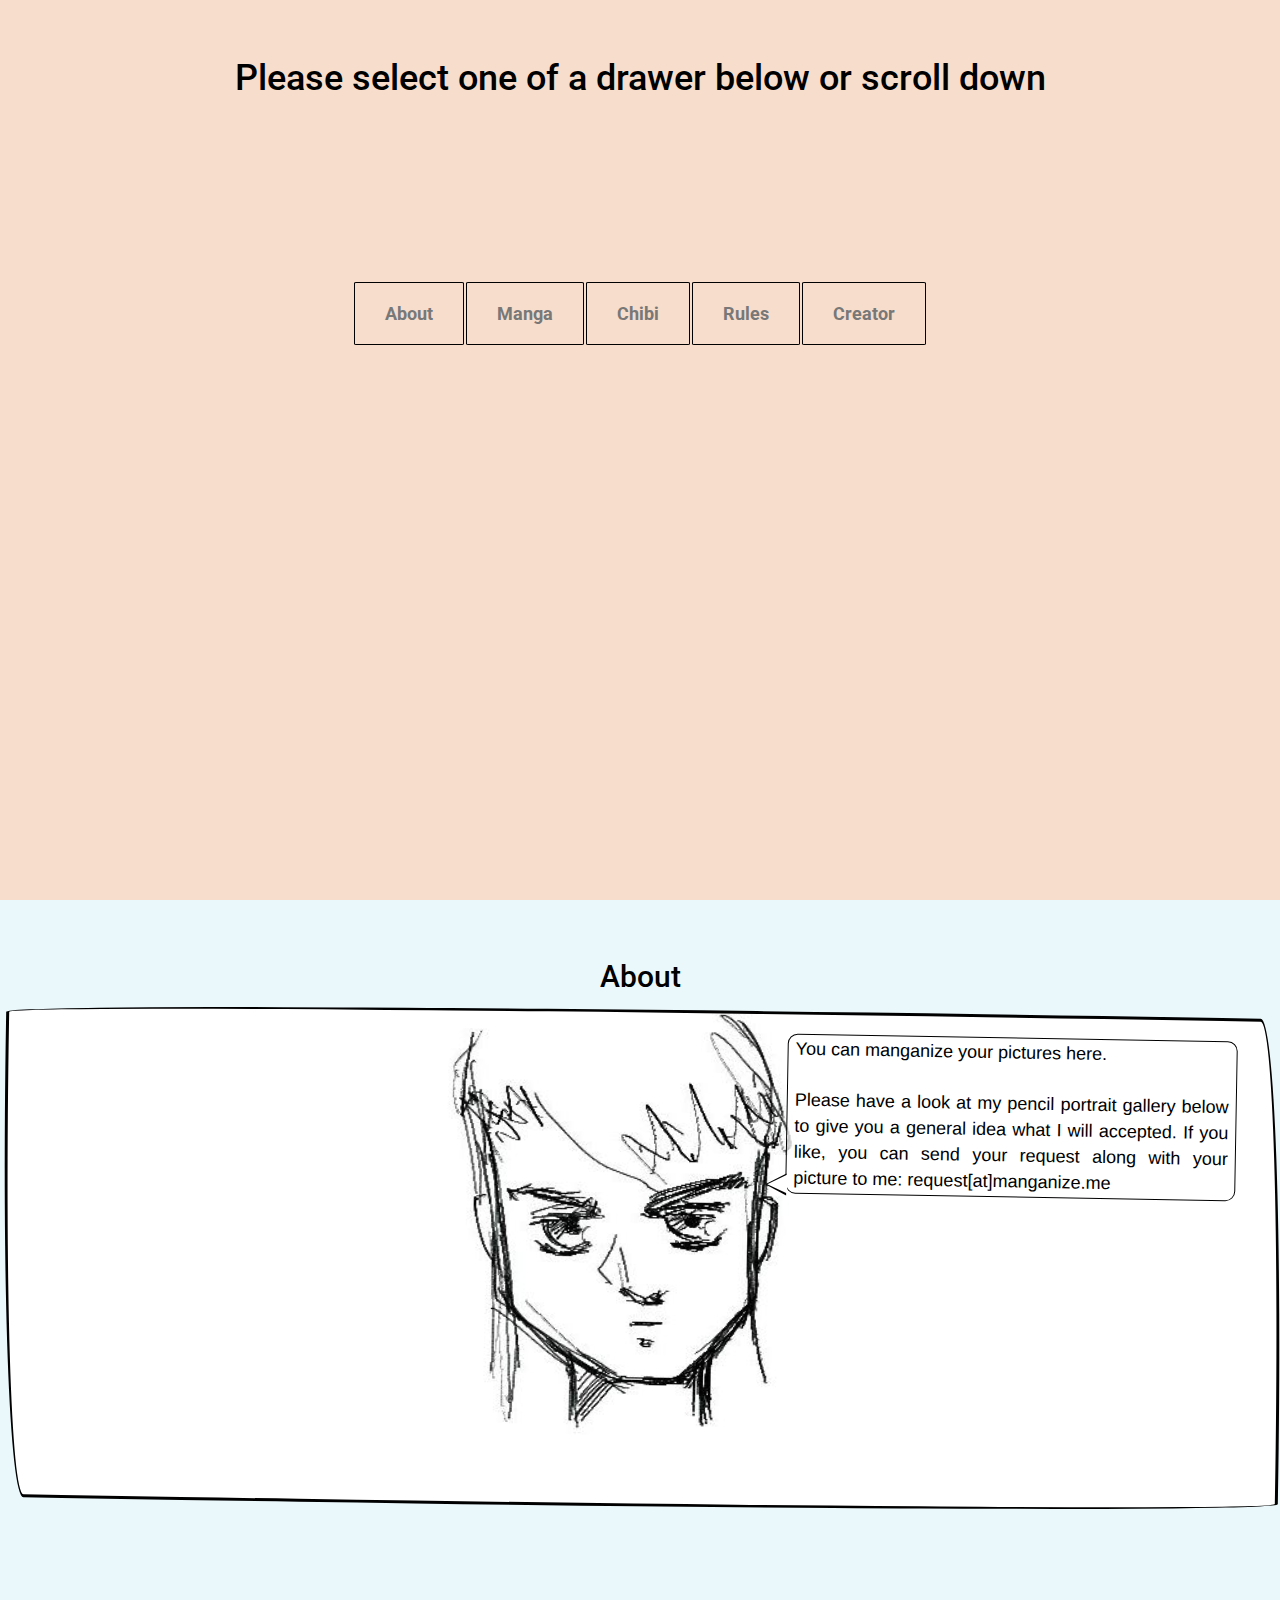
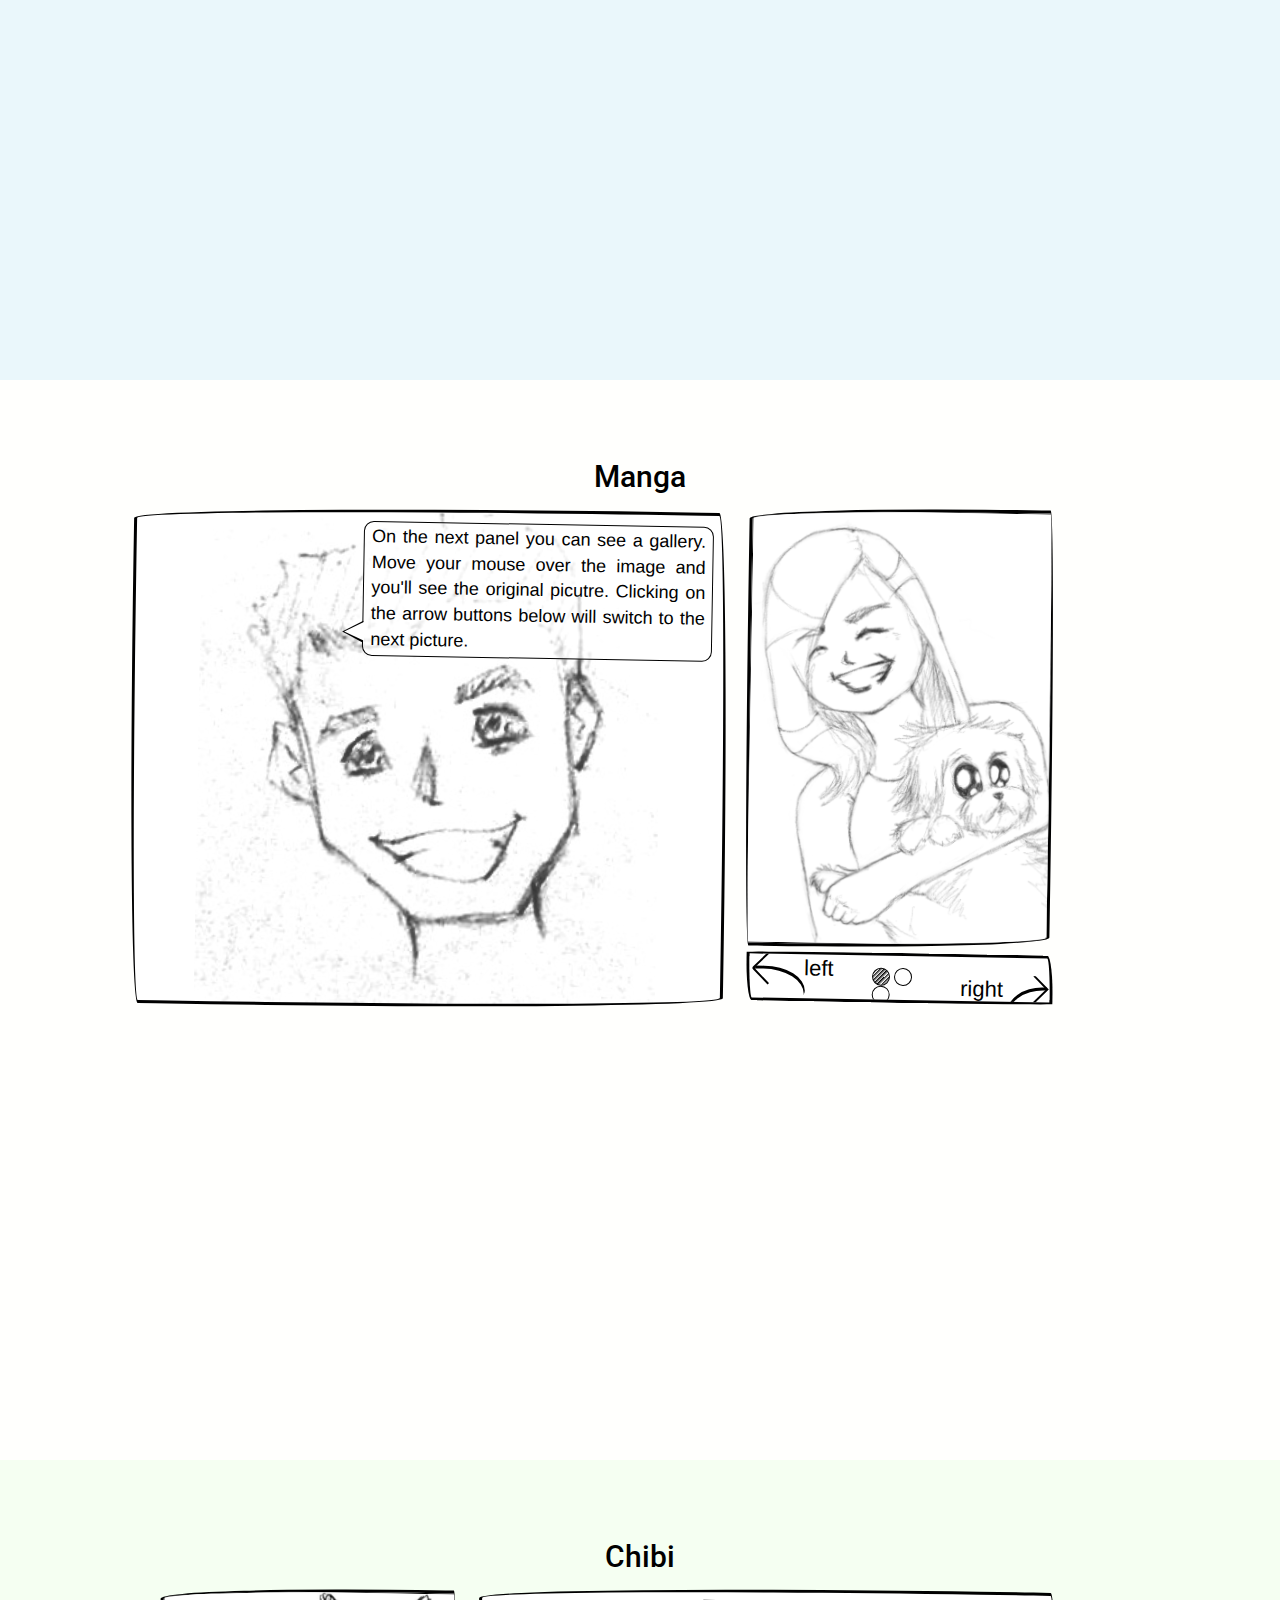
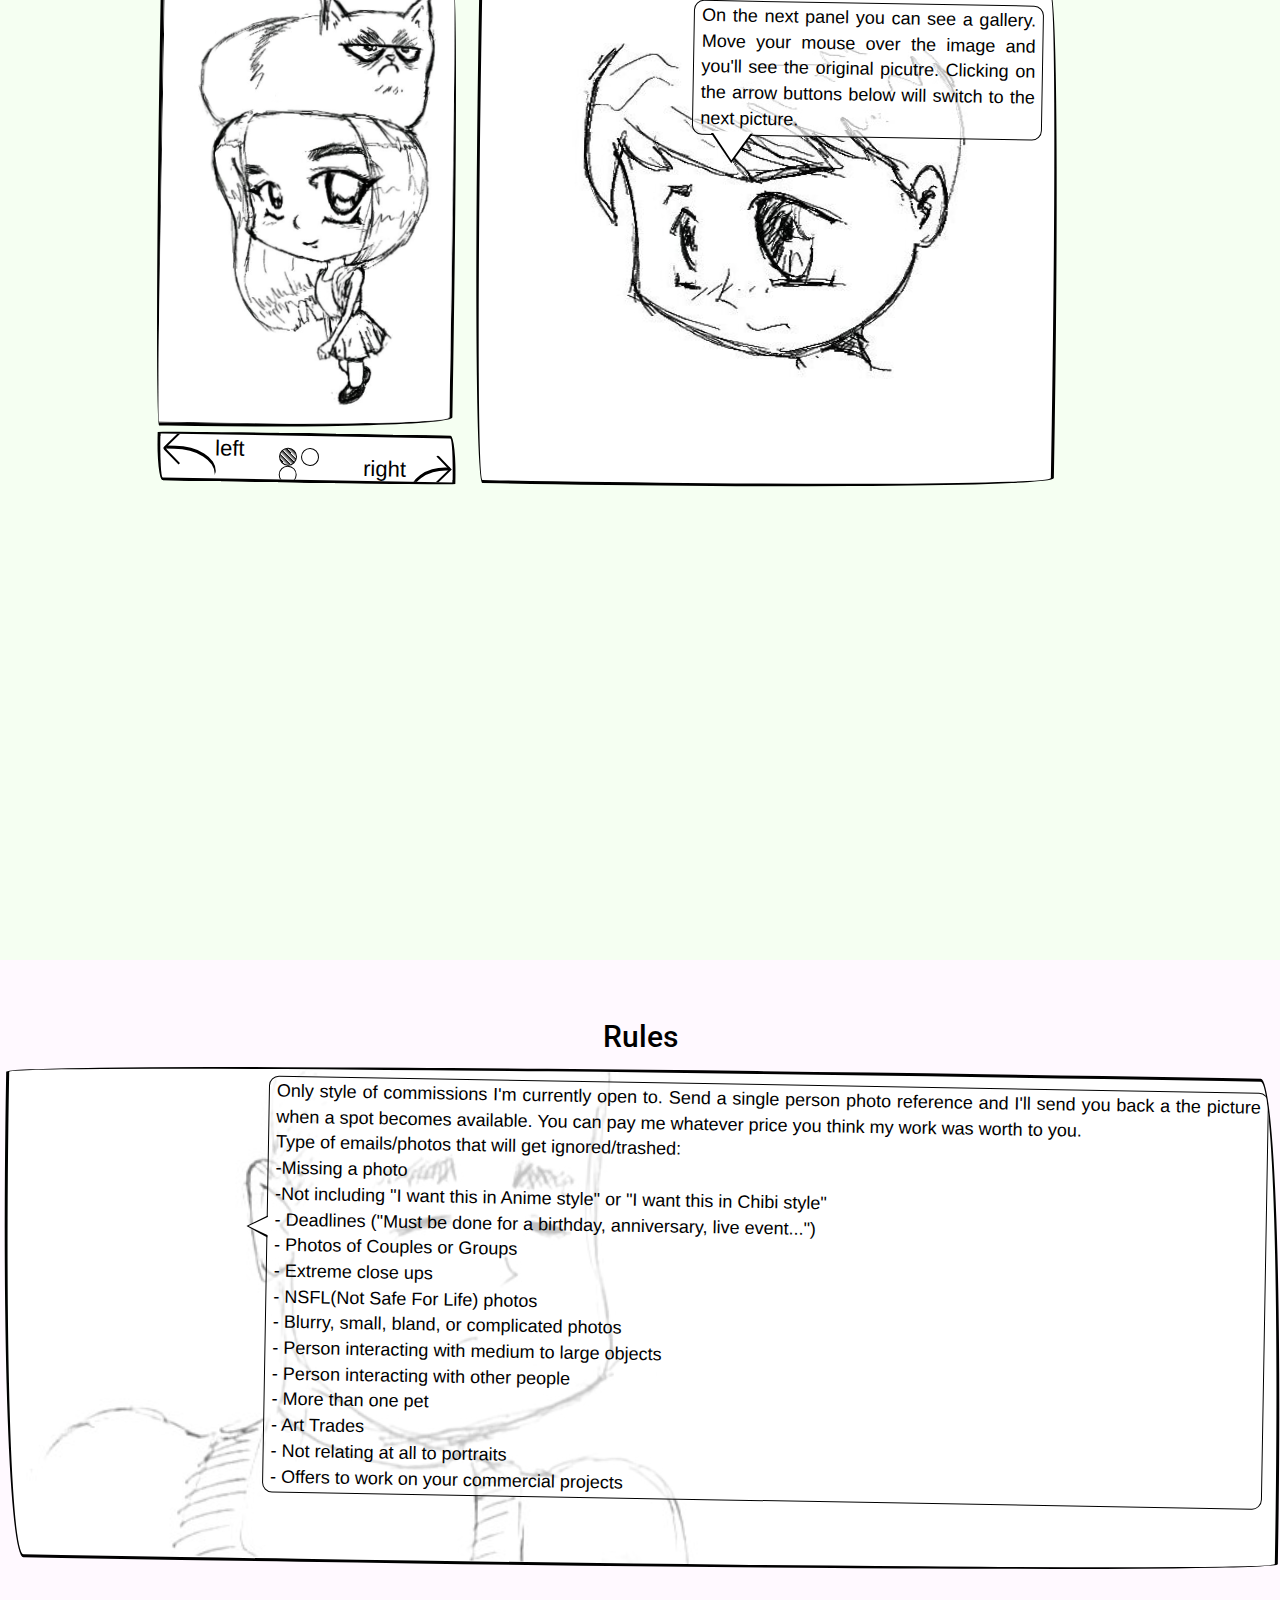
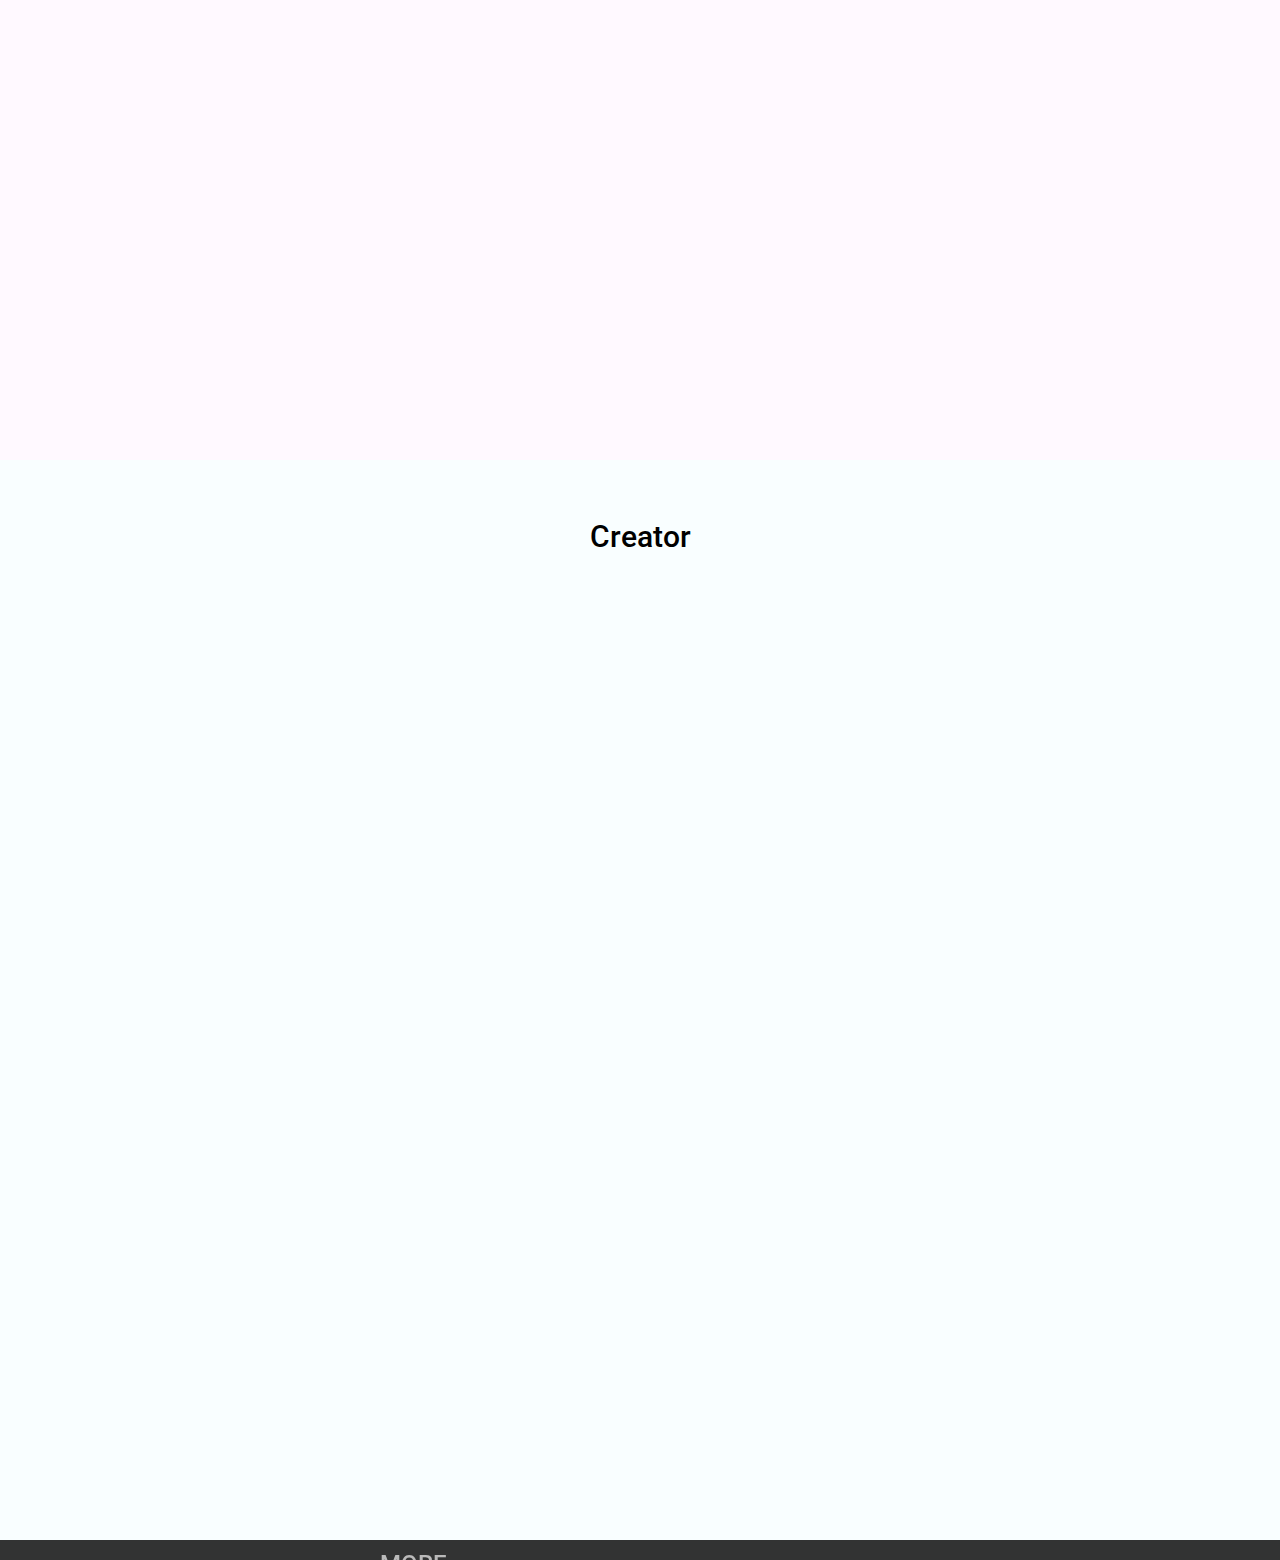
==== index.html @ 8564594d "background image for all panels; speech bubble for rules" ====
<!DOCTYPE html>
<html>
<head>
<title>Manganize Me</title>
	<link rel="stylesheet" href="bootstrap-3.3.2-dist/css/bootstrap.min.css"/>
	<link rel="stylesheet" href="bootstrap-3.3.2-dist/css/bootstrap-theme.min.css"/>
	<link rel="stylesheet" type="text/css" href="CSS/scrolling.css"/>
	<link rel="stylesheet" type="text/css" href="CSS/flipGallery.css"/>
	<link rel="stylesheet" type="text/css" href="CSS/comicPanel.css"/>
	<link rel="stylesheet" href="CSS/pesticide.css">
<!--	<link rel="stylesheet" type="text/css" href="CSS/comicPanelRules.css"/>-->
</head>
<body>

<a name="lvl"><div id="top" class="level">
  <br><br><br>
  <h1>Please select one of a drawer below or scroll down</h1>
  <br><br><br><br><br><br><br><br><br><br><br><br><br><br><br>
  <div id="icons">
  	<a href="#lvl1" class="icon" id="icon1">About</a>
   <a href="#lvl2" class="icon" id="icon2">Manga</a>
   <a href="#lvl3" class="icon" id="icon3">Chibi</a>
   <a href="#lvl4" class="icon" id="icon4">Rules</a>
   <a href="#lvl5" class="icon" id="icon5">Creator</a>
  </div>
</div>
</a>

<div id="panels">
	<a name="lvl1">
		<div class="level one">
   		<h2>About</h2>
   		<div id="panel-lvl1" style="margin: 0 auto;">
   			<div id="description-lvl1" class="comicPanel col-md-12">
					<p id="bubbleLvl1">You can manganize your pictures here.<br/><br/>Please have a look at my pencil portrait gallery below to give you a general idea what I will accepted. If you like, you can send your request along with your picture to me: request[at]manganize.me</p>
				</div>
			</div>
		</div>
	</a>

  	<a name="lvl2">
  		<div class="level two">
  			<div class="centerFrame">
  				<h2>Manga</h2> 
				<div id="description-lvl2" class="comicPanel col-md-7">
					<p id="bubbleLvl2">On the next panel you can see a gallery. Move your mouse over the image and you'll see the original picutre. Clicking on the arrow buttons below will switch to the next picture.</p>
				</div>
				<div class=" col-md-4">
					<div id="gallery" class="comicPanel picView">
					
						<div id="flipContainer" class="portrait-lvl2 current-pic-lvl2">
							<div id="flipCard" class="shadow">
  								<div class="front face">
    								<img src="pic/girl_dog.png" alt="front"/>
  								</div>
  								<div class="back face center">
									<img src="pic/girl_dog.jpg" alt="back"/>
  								</div>
							</div>
						</div>
						
						<div id="flipContainer" class="portrait-lvl2">
							<div id="flipCard" class="shadow">
  								<div class="front face">
    								<img src="pic/manganize.png" alt="front"/>
  								</div>
  								<div class="back face center">
									<img src="pic/manganize.jpg" alt="back"/>
  								</div>
							</div>
						</div>
							
						<div id="flipContainer" class="portrait-lvl2">
							<div id="flipCard" class="shadow">
  								<div class="front face">
    								<img src="pic/browneyes.png" alt="front"/>
  								</div>
  								<div class="back face center">
									<img src="pic/browneyes.jpg" alt="back"/>
  								</div>
							</div>
						</div>
						
					</div>
					<div id="galleryController" class="comicPanel">
						<div id="arrowLlvl2" class="arrowL" style="float: left;">left</div>
						<div style="margin-left: auto; margin-right: auto; width: 20%;">
							<div class="dot-lvl2 current-dot-lvl2"></div>																		
							<div class="dot-lvl2"></div>
							<div class="dot-lvl2"></div>						
						</div>					
						<div id="arrowRlvl2" class="arrowR" style="float: right;">right</div>				
					</div>
				</div>
  			</div>
  		</div>
  	</a>

  	<a name="lvl3">
  		<div class="level three container-fluid">
  			<h2>Chibi</h2>
   		<div class="centerFrame">
   			<div class=" col-md-4">
   			
					<div id="gallery" class="comicPanel picView">

						<div id="flipContainer" class="portrait-lvl3 current-pic-lvl3">
							<div id="flipCard" class="shadow">
  								<div class="front face">
    								<img src="pic/chibi_cat.png" alt="front"/>
  								</div>
  								<div class="back face center">
									<img src="pic/chibi_cat.jpg" alt="back"/>
  								</div>
							</div>
						</div>
							
						<div id="flipContainer" class="portrait-lvl3">
							<div id="flipCard" class="shadow">
  								<div class="front face">
    								<img src="pic/chibiMatrose.png" alt="front"/>
  								</div>
  								<div class="back face center">
									<img src="pic/chibiMatrose.jpg" alt="back"/>
  								</div>
							</div>
						</div>
											
						<div id="flipContainer" class="portrait-lvl3">
							<div id="flipCard" class="shadow">
  								<div class="front face">
    								<img src="pic/chibiKiss.png" alt="front"/>
  								</div>
  								<div class="back face center">
									<img src="pic/chibiKiss.jpg" alt="back"/>
  								</div>
							</div>
						</div>
						
					</div>
					
					<div id="galleryController" class="comicPanel">
						<div id="arrowLlvl3" class="arrowL" style="float: left;">left</div>
						<div style="margin-left: auto; margin-right: auto; width: 20%;">
							<div class="dot-lvl3 current-dot-lvl3"></div>																		
							<div class="dot-lvl3"></div>
							<div class="dot-lvl3"></div>						
						</div>					
						<div id="arrowRlvl3" class="arrowR" style="float: right;">right</div>				
					</div>
				</div>
   			<div id="description-lvl3" class="comicPanel col-md-7">
					<p id="bubbleLvl3">On the next panel you can see a gallery. Move your mouse over the image and you'll see the original picutre. Clicking on the arrow buttons below will switch to the next picture.</p>
				</div>
			</div> 
  		</div>
  	</a>
  	
  	<a name="lvl4">
  		<div class="level four">
   		<h2>Rules</h2> 
   		<div>
  				<div class="text">
  					<div class="passage">
		   			<div id="description-lvl4" class="comicPanel col-md-12">
							<p id="bubbleLvl4">Only style of commissions I'm currently open to. Send a single person photo reference and I'll send you back a the picture when a spot becomes available. You can pay me whatever price you think my work was worth to you.
							<br />
						Type of emails/photos that will get ignored/trashed:
							<br />
    							-Missing a photo<br />
    							-Not including "I want this in Anime style" or "I want this in Chibi style"<br />
    							- Deadlines ("Must be done for a birthday, anniversary, live event...")<br />
    							- Photos of Couples or Groups<br />
    							- Extreme close ups<br />
    							- NSFL(Not Safe For Life) photos<br />
    							- Blurry, small, bland, or complicated photos<br />
    							- Person interacting with medium to large objects<br />
    							- Person interacting with other people<br />
    							- More than one pet<br />
    							- Art Trades<br />
    							- Not relating at all to portraits<br />
    							- Offers to work on your commercial projects<br />
							</p>
						</div>
  					</div>
  				</div>  		
			</div>
  		</div>
  	</a>
  	
  	<a name="lvl5">
  		<div class="level five">
   		<h2>Creator</h2>
  		</div>
  	</a>

</div>

<div id="menu">
	<div class="container">
  		<ul>
    		<li><a href="#lvl">&#9650;</a></li>
    		<li><a href="#lvl1">About</a></li>
    		<li><a href="#lvl2">Manga</a></li>
    		<li><a href="#lvl3">Chibi</a></li>
    		<li><a href="#lvl4">Rules</a></li>
    		<li><a href="#lvl5">Creator</a></li>
  		</ul>
  	</div>
</div>

<div id="footer">
	<div class="container">
  		<h3>MORE</h3>
  		<ul id="social">
  			<!--git hub-->
    		<li>
    			<svg width="4" height="8">
  					<rect x="5" y="2" rx="2" ry="2" width="25" height="25" style="fill:red;stroke:black;stroke-width:5;opacity:0.5" />
				</svg>
			</li>
			<!--youtube-->
    		<li>
    			<svg overflow="visible">
      			<circle cx="25" cy="25" r="25" fill="#2d2d2d" />
      		</svg>
      	</li>
			<!--twitter-->    
    		<li>
    			<svg overflow="visible">
      			<circle cx="25" cy="25" r="25" fill="#2d2d2d" />
      		</svg>
      	</li>
			<!--blog spot-->    
    		<li>
    			<svg overflow="visible">
	      		<circle cx="25" cy="25" r="25" fill="#2d2d2d" />
      		</svg>
      	</li>
			<!--projects--> 
    		<li>
    			<svg overflow="visible">
      			<circle cx="25" cy="25" r="25" fill="#2d2d2d" />
      		</svg>
      	</li>
  		</ul>
  </div>
</div>

<script src="bootstrap-3.3.2-dist/js/bootstrap.min.js"></script>
<script src="JS/jQuery.js"></script>
<script src="JS/scrolling.js"></script>
<script src="JS/action.js"></script>
<script src="JS/gallery.js"></script>

</body>
</html>
---- CSS/scrolling.css ----
@import url(http://fonts.googleapis.com/css?family=Roboto:400,700,300);
body {
  font-family:Roboto;
  text-rendering: optimizeLegibility!important;
  font-size:.9em;
  font-weight: 300;
  margin:0;
}
* {
  margin:0;
  padding:0;
  transition: all 1s cubic-bezier(0.165, 0.840, 0.440, 1.000);
}
#icons > a { 
	margin:0 auto;
	color:rgba(120,120,120,1);
}
a, a:visited {
  color:rgba(220,220,220,.8);
  text-decoration:none;
}
#icons > a:nth-child(2):hover { color:#44B4D5; }
#icons > a:nth-child(3):hover { color:#9D9D00; }
#icons > a:nth-child(4):hover { color:#6FFF44; }
#icons > a:nth-child(5):hover { color:#F900F9; }
#icons > a:nth-child(6):hover { color:#06DCFB; }

h1, h2, p { color:#000; }
h2 { padding-top:60px; }

ul { list-style: none; }
.container {
	width:550px; 
	margin:0 auto;
}
.icon {
	text-decoration:none;
  	font-size:2em;
  	padding:20px 30px;
  	font-weight: bold;
  	border-radius: 2%;
  	background-color: #F7DDCC;
  	border: .5px solid black;
	
}
.icon:hover {
  	box-shadow: 
  		0 10px 20px 0 rgba(0, 0, 0, 0.19),
   	0 12px 17px 0 rgba(0, 0, 0, 0.2);
  	text-decoration: none;
	transform : scale(1.05);
	-moz-transform : scale(1.05);
	-webkit-transform : scale(1.05);
}
#icons {
	color: rgba(120, 120, 120, 1);
}
.level { text-align: center; }
#menu {
  background: rgba(0,0,0,.5)!important;
  position:fixed;
  height:50px;
  width:100%;
  top:-55px;
  left:0;
  color:#ccc;
  font-size: 1.7em;
  transition: all 0.5s ease;
}
#top {
  height:100vh;
  background:#F7DDCC;
}
.one, .two, .three, .four, .five {
  min-height:calc(100vh + 200px);
  max-height:1000px;
  margin: -20px 0px;
}

.one, .sel:nth-child(2) { background:#EAF7FB; }
.two, .sel:nth-child(3) { background:#FFFFFD; }
.three, .sel:nth-child(4) { background:#F5FFF2; }
.four, .sel:nth-child(5) { background:#FFF9FF; }
.five, .sel:nth-child(6) { background:#F9FEFF; }

#menu li.sel a{
	font-style: strong!important;
	color: black;
}
#footer {
  position:fixed;
  height:250px;
  width:100%;
  left:0;
  
  background: rgba(0,0,0,.8)!important;
  padding:1rem 0;
  color: rgba(220,220,220,.8);
}
#menu, #footer { background: #000 }
.up {
  top:calc(100vh - 150px);
}
.middle { top:calc(100vh - 50px) }
.down { top:calc(100vh) }
#social {
  display:block;
}
svg {
  width:50px;
  height:50px;
}
li{
	display: inline;
	margin: 0 10px;
}
img#about{
	position: relative;
	top: 40px;
	left: 250px;
	transition: all 1.5s ease;
	z-index:0;
}
div#top{
	z-index:1;
}
@keyframes movingUp{
	to{
		top: 0px;
	}
}

.moveUp{
	animation: movingUp;
}
@media (max-width:670px){
	.icon {
  background-color: blue;
  font-size:1.5em;
  }
}

@media (max-width:600px){
	.icon {
  text-decoration:none;
  font-size:1em;
  padding:22px 3px;
  font-weight: normal;
  border-radius: 2%;
  background-color: red;
  border: 2px solid white;
	margin: 0 10px;
	text-decoration: none;
	width: 20px;
	height: 220px;
	top: -11px;
	margin: 0 auto;
	}
}
#footer > .container > h3{
	margin-top: 1px;
}
#footer > .container > h3:hover {
	cursor:pointer;
   color: white;
}
---- CSS/flipGallery.css ----
#flipContainer{
  position: relative;
  margin: 0px;
  width: 400px;
  height: 100%;
  z-index: 1;
   margin-left: auto;
   margin-right: auto;
   width: 100%;
  border: 1px solid black;
  perspective: 1000;
}
#flipContainer img{
	height: 100%;
}
#flipCard {
  width: 100%;
  height: 100%;
  transform-style: preserve-3d;
  transition: all 1.0s linear;
}
#flipContainer:hover #flipCard {
  transform: rotateY(180deg);
}
.face {
  position: absolute;
  width: 100%;
  height: 100%;
  backface-visibility: hidden;
}
.face.back {
  display: block;
  transform: rotateY(180deg);
}
/*Gallery controller*/
#galleryController{
	height: 50px;
}
@media(max-width: 700px){
	.dot-lvl2, .dotLvl3{
	width: 15px; 
	height: 15px; 
	}	
}
.dot-lvl2, .dot-lvl3{
	width: 18px; 
	height: 18px; 
	border: 1px solid black; 
	border-radius: 50%; 
	margin: 0 2px; 
	float: left;
	position: relative;
	top: 12px;
}

.current-dot-lvl2{
	background: repeating-linear-gradient(
		-45deg, 
		#fff, 
		#000 3px, 
		#fff 3px);
}
.current-dot-lvl3{
	background: repeating-linear-gradient(
		45deg, 
		#fff, 
		#000 4px, 
		#fff 2px);

}
.arrowL {
	font-size: 22px;
	font-family:"Comic Sans MS", cursive, sans-serif;  	
  	position:relative;
  	top:-2px;
  	width:20px;
  	text-align:center;
  	left:55px;
  	color:black;
} 
.arrowL::before {
    content:'';
    position:absolute;
    width:23px;
    height:23px;
    top:5px;
    left:-45px;
    border-radius: 10% 0 0 0;
    box-shadow:-2px -2px #000;
    transform:rotate(-45deg);
}
.arrowL::after {
    content:'';
    position:absolute;
    width:50px;
    height:30px;
    top:17px;
    left:-50px;
    border-radius:0% 90% 10% 0%/10% 90% 20% 0%;
    box-shadow:1px -3px #000;
}
.arrowR{
	font-size: 22px;
	font-family:"Comic Sans MS", cursive, sans-serif;  position:relative;
	top:-2px;
  	width:20px;
  	text-align:center;
  	left:-70px;
  	color:black;
}
.arrowR::before {
    content:'';
    position:absolute;
    width:20px;
    height:20px;
    top:5px;
    left:62px;
    border-radius: 10% 0 0 0;
    box-shadow:2px -2px #000;
    transform:rotate(45deg);
}
.arrowR::after {
    content:'';
    position:absolute;
    width:40px;
    height:30px;
    top:16px;
    left:48px;
    border-radius:90% 0% 0% 90%/90% 0% 20% 0%;
    box-shadow:-1px -3px #000;
}
---- CSS/comicPanel.css ----
div.centerFrame{
   margin-left: auto;
   margin-right: auto;
   width: 80%;
   overflow: hidden;
	z-index: 999px;
}
div.comicPanel{
		height: 500px;
		border-top: 2px solid black;
		border-right: 4px solid black;
		border-bottom: 3px solid black;
		border-left: 2px solid black;
		border-width: 3px 3px 3px 3px;
		border-radius:95% 2% 95% 2%/3% 95% 3% 95%;
  		transform: rotate(1deg);
		overflow: hidden;
		margin: 5px 2px;
		background-color: rgba(255, 255, 255, 1);		
}
div.picView{
		height: 440px;
}
#description-lvl1{
	background: url("../pic/manga1.jpg");
	background-position:center;
	background-size: contain;
	background-repeat: no-repeat;
	background-color: white;
}
#description-lvl2{
	background: url("../pic/manga2.jpg");
	background-position:center;
	background-size: contain;
	background-repeat: no-repeat;
	background-color: white;
}
#description-lvl3{
	background: url("../pic/manga3.jpg");
	background-position:center;
	background-size: contain;
	background-repeat: no-repeat;
	background-color: white;
}
#description-lvl4{
	background: url("../pic/manga4.jpg");
	background-position:center left;
	background-size: contain;
	background-repeat: no-repeat;
	background-color: white;
}
#bubbleLvl1{
		max-height:300px;
		max-width: 450px;
		border: 1.3px solid black;
		border-radius: 10px;
		word-wrap: break-word;
		background-color: rgba(255,255,255,.7);
		position: relative;
		left: 10px;
		top: 10px;
		text-align: justify;
		float: right;
		padding: 2px 7px;
		margin: 10px 40px;
		font-size: 18px;
		font-family:"Comic Sans MS", cursive, sans-serif;  position:relative;
}
#bubbleLvl1::after{
		content: "";
		border-top: 10px solid transparent;
		border-right: 20px solid white;
		border-bottom: 9px solid transparent;	
		position: absolute;
		left: -19px;
		top: 140px;
}
#bubbleLvl1::before{
		content:"";
		border-top: 11px solid transparent;
		border-right: 21px solid black;
		border-bottom: 11px solid transparent;	
		position: absolute;
		left: -21px;
		top: 139px;			
}
#bubbleLvl2{
		max-height: 200px;
		max-width: 350px;
		border: 1.3px solid black;
		border-radius: 10px;
		word-wrap: break-word;
		background-color: rgba(255,255,255,.7);
		position: relative;
		left: 10px;
		top: 10px;
		text-align: justify;
		float: right;
		padding: 2px 7px;
		margin: 1px 9px;
		font-size: 18px;
		font-family:"Comic Sans MS", cursive, sans-serif;  position:relative;
}
#bubbleLvl2::after{
		content: "";
		border-top: 10px solid transparent;
		border-right: 20px solid white;
		border-bottom: 9px solid transparent;	
		position: absolute;
		left: -19px;
		top: 100px;
}
#bubbleLvl2::before{
		content:"";
		border-top: 11px solid transparent;
		border-right: 21px solid black;
		border-bottom: 11px solid transparent;	
		position: absolute;
		left: -21px;
		top: 99px;			
}
#bubbleLvl3{
		max-height: 200px;
		max-width: 350px;
		border: 1.3px solid black;
		border-radius: 10px;
		word-wrap: break-word;
		background-color: rgba(255,255,255,.7);
		position: relative;
		text-align: justify;
		float: right;
		padding: 2px 7px;
		font-size: 18px;
		font-family:"Comic Sans MS", cursive, sans-serif;  position:relative;
		margin: 10px auto;
}
#bubbleLvl3::after{
		content: "";
		border-left: 20px solid transparent;
		border-right: 20px solid transparent;
		border-top: 29px solid white;	
		position: absolute;
		left: 19px;
		top: 130px;
}
#bubbleLvl3::before{
		content:"";
		border-left: 21px solid transparent;			
		border-right: 21px solid transparent;		
		border-top: 30px solid black;
		position: absolute;
		left: 18px;
		top: 132px;			
}
#bubbleLvl4{
		max-height: 500px;
		max-width: 1000px;
		border: 1.3px solid black;
		border-radius: 10px;
		word-wrap: break-word;
		background-color: rgba(255,255,255,.7);
		position: relative;
		left: 10px;
		top: 10px;
		text-align: justify;
		float: right;
		padding: 2px 7px;
		margin: 1px 9px;
		font-size: 18px;
		font-family:"Comic Sans MS", cursive, sans-serif;  position:relative;
}
#bubbleLvl4::after{
		content: "";
		border-top: 10px solid transparent;
		border-right: 20px solid white;
		border-bottom: 9px solid transparent;	
		position: absolute;
		left: -19px;
		top: 140px;
}
#bubbleLvl4::before{
		content:"";
		border-top: 11px solid transparent;
		border-right: 21px solid black;
		border-bottom: 11px solid transparent;	
		position: absolute;
		left: -21px;
		top: 139px;			
}
---- CSS/pesticide.css ----
/*
    pesticide v1.0.0 . @mrmrs . MIT
*/
 {
body
  outline: 1px solid #2980b9 !important;
article
  outline: 1px solid #3498db !important;
nav
  outline: 1px solid #0088c3 !important;
aside
  outline: 1px solid #33a0ce !important;
section
  outline: 1px solid #66b8da !important;
header
  outline: 1px solid #99cfe7 !important;
footer
  outline: 1px solid #cce7f3 !important;
h1
  outline: 1px solid #162544 !important;
h2
  outline: 1px solid #314e6e !important;
h3
  outline: 1px solid #3e5e85 !important;
h4
  outline: 1px solid #449baf !important;
h5
  outline: 1px solid #c7d1cb !important;
h6
  outline: 1px solid #4371d0 !important;
main
  outline: 1px solid #2f4f90 !important;
address
  outline: 1px solid #1a2c51 !important;
div
  outline: 1px solid #036cdb !important;
  outline: 1px solid #ac050b !important;
hr
  outline: 1px solid #ff063f !important;
pre
  outline: 1px solid #850440 !important;
blockquote
  outline: 1px solid #f1b8e7 !important;
ol
  outline: 1px solid #ff050c !important;
ul
  outline: 1px solid #d90416 !important;
li
  outline: 1px solid #d90416 !important;
dl
  outline: 1px solid #fd3427 !important;
dt
  outline: 1px solid #ff0043 !important;
dd
  outline: 1px solid #e80174 !important;
figure
  outline: 1px solid #f0b !important;
figcaption
  outline: 1px solid #bf0032 !important;
table
  outline: 1px solid #0c9 !important;
caption
  outline: 1px solid #37ffc4 !important;
thead
  outline: 1px solid #98daca !important;
tbody
  outline: 1px solid #64a7a0 !important;
tfoot
  outline: 1px solid #22746b !important;
tr
  outline: 1px solid #86c0b2 !important;
th
  outline: 1px solid #a1e7d6 !important;
td
  outline: 1px solid #3f5a54 !important;
col
  outline: 1px solid #6c9a8f !important;
colgroup
  outline: 1px solid #6c9a9d !important;
button
  outline: 1px solid #da8301 !important;
datalist
  outline: 1px solid #c06000 !important;
fieldset
  outline: 1px solid #d95100 !important;
form
  outline: 1px solid #d23600 !important;
input
  outline: 1px solid #fca600 !important;
keygen
  outline: 1px solid #b31e00 !important;
label
  outline: 1px solid #ee8900 !important;
legend
  outline: 1px solid #de6d00 !important;
meter
  outline: 1px solid #e8630c !important;
optgroup
  outline: 1px solid #b33600 !important;
option
  outline: 1px solid #ff8a00 !important;
output
  outline: 1px solid #ff9619 !important;
progress
  outline: 1px solid #e57c00 !important;
select
  outline: 1px solid #e26e0f !important;
textarea
  outline: 1px solid #cc5400 !important;
details
  outline: 1px solid #33848f !important;
summary
  outline: 1px solid #60a1a6 !important;
command
  outline: 1px solid #438da1 !important;
menu
  outline: 1px solid #449da6 !important;
del
  outline: 1px solid #bf0000 !important;
ins
  outline: 1px solid #400000 !important;
img
  outline: 1px solid #22746b !important;
iframe
  outline: 1px solid #64a7a0 !important;
embed
  outline: 1px solid #98daca !important;
object
  outline: 1px solid #0c9 !important;
param
  outline: 1px solid #37ffc4 !important;
video
  outline: 1px solid #6ee866 !important;
audio
  outline: 1px solid #027353 !important;
source
  outline: 1px solid #012426 !important;
canvas
  outline: 1px solid #a2f570 !important;
track
  outline: 1px solid #59a600 !important;
map
  outline: 1px solid #7be500 !important;
area
  outline: 1px solid #305900 !important;
a
  outline: 1px solid #ff62ab !important;
em
  outline: 1px solid #800b41 !important;
strong
  outline: 1px solid #ff1583 !important;
i
  outline: 1px solid #803156 !important;
b
  outline: 1px solid #cc1169 !important;
u
  outline: 1px solid #ff0430 !important;
  outline: 1px solid #f805e3 !important;
small
  outline: 1px solid #d107b2 !important;
abbr
  outline: 1px solid #4a0263 !important;
q
  outline: 1px solid #240018 !important;
cite
  outline: 1px solid #64003c !important;
dfn
  outline: 1px solid #b4005a !important;
sub
  outline: 1px solid #dba0c8 !important;
sup
  outline: 1px solid #cc0256 !important;
time
  outline: 1px solid #d6606d !important;
code
  outline: 1px solid #e04251 !important;
kbd
  outline: 1px solid #5e001f !important;
samp
  outline: 1px solid #9c0033 !important;
var
  outline: 1px solid #d90047 !important;
mark
  outline: 1px solid #ff0053 !important;
bdi
  outline: 1px solid #bf3668 !important;
bdo
  outline: 1px solid #6f1400 !important;
ruby
  outline: 1px solid #ff7b93 !important;
rt
  outline: 1px solid #ff2f54 !important;
rp
  outline: 1px solid #803e49 !important;
span
  outline: 1px solid #cc2643 !important;
br
  outline: 1px solid #db687d !important;
wbr
  outline: 1px solid #db175b !important;
}
---- CSS/comicPanelRules.css ----
div.level.four {
  color: #616161;
  font: 1.4em Helvetica;
  font-weight: 200;
  background: #00F;
  -webkit-backface-visibility: hidden;
}
.comic-pane {
  width: 600px;
  height: 220px;
  top: 60px;
  position: relative;
  margin: 0px auto;
  overflow: hidden;
}
.text {
  width: 320px;
  height: 200px;
  position: absolute;
  left: 37px;
  background: white;
  transform: rotate(0deg) skew(-15deg);
  z-index: 0;
  border-color: black;
  border-style: solid;
  border-width: 5px 3px 5px 0px;
  border-radius: 0% 33% 90% 5%/2% 4% 4% 95%;
}
.text:before {
  content: "";
  display: block;
  position: absolute;
  height: 200px;
  width: 60px;
  left: -29px;
  top: -5px;
  transform: skew(15deg);
  background: white;
   -webkit-backface-visibility: hidden;
  border-width: 5px 0px 5px 6px;
  border-color: black;
  border-style: solid;
  border-radius: 99% 0% 90% 15%/2% 0% 1% 95%;
}
.text p {
  width: 260px;
  line-height: 1.2em;
  margin-top: 60px;
  margin-left: 30px;
  transform: skew(15deg); 
}
.comic-image {
  width: 320px;
  height: 200px;
  right: -90px;
  top: 0;
  transform: skew(-15deg);
  position: absolute;
  overflow: hidden;
  border-width: 5px 4px 5px 6px;
  border-color: black;
  border-style: solid;
  border-radius: 90% 93% 90% 5%/2% 72% 4% 95%;
}
.comic-image::after{
	content: "";
	height: 200px;
	position: absolute;
	top:0px;
	left: 220px;
	  border-width: 5px 4px 5px 6px;
  border-color: black;
  border-style: solid;
  border-radius: 0% 33% 90% 5%/2% 4% 4% 95%;
  background-color: red;
  transform: skew(15deg);
} 
.cimg {
  display: block;
  transform: skew(15deg);
  width: 290px;
  height: 200px;
  position: absolute;
  left: -27px;
  top: 0;
}
@media (max-width: 500px){
	.text{
	  transform: rotate(0deg) skew(0deg);
  border-color: green;
  border-style: solid;
  border-width: 5px 3px 5px 0px;
  
  }
}
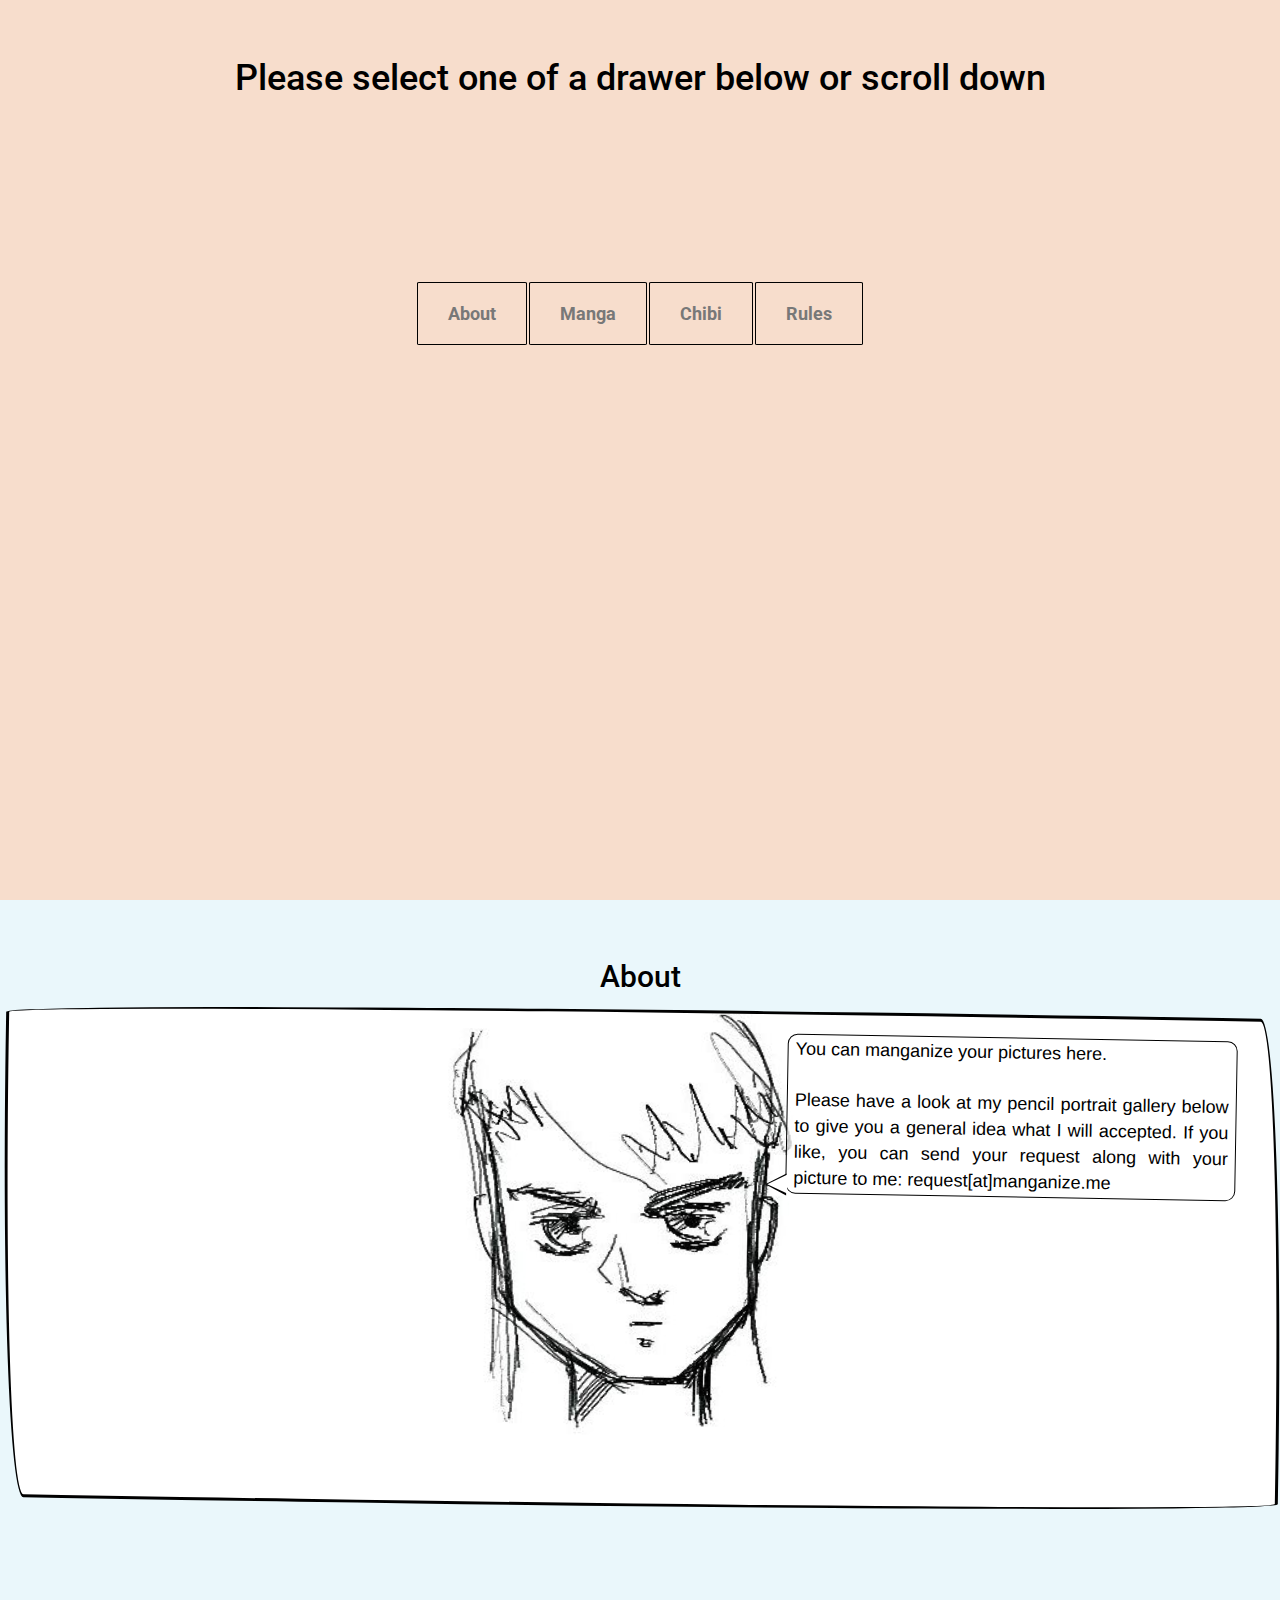
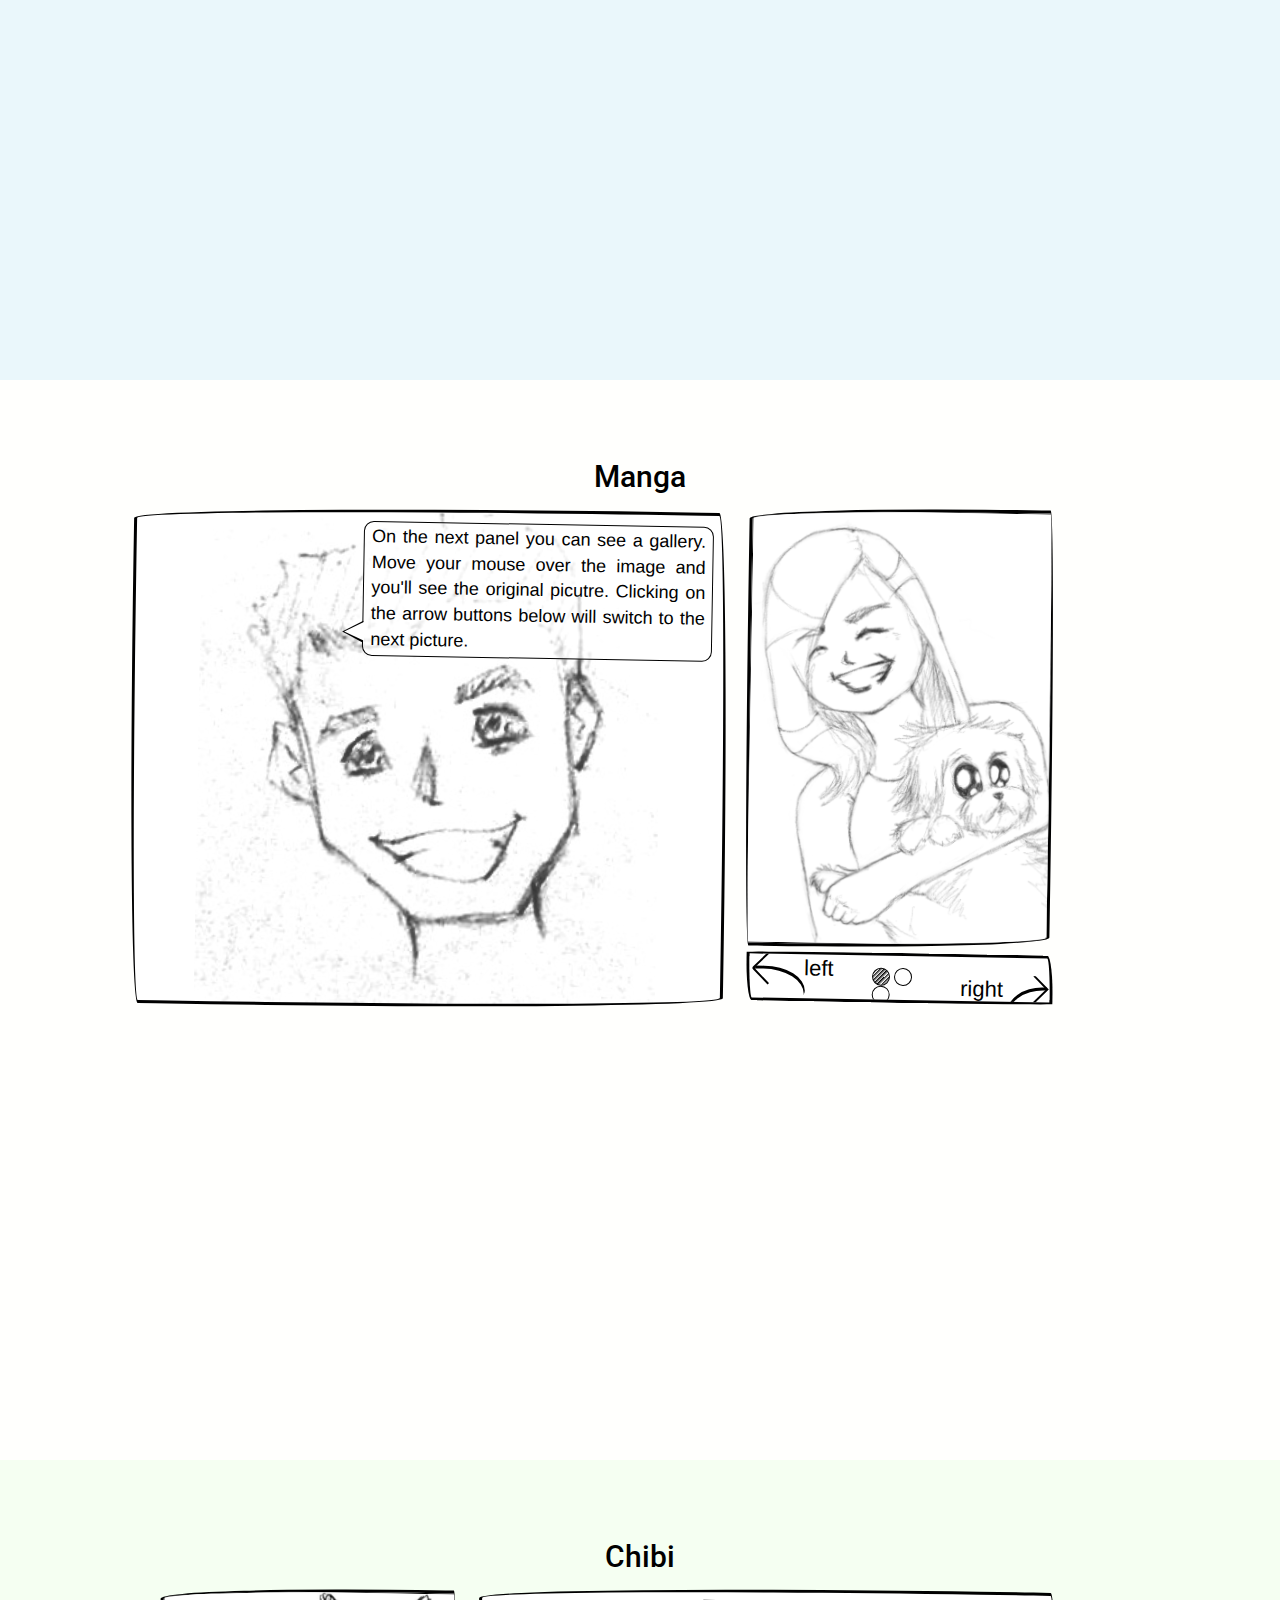
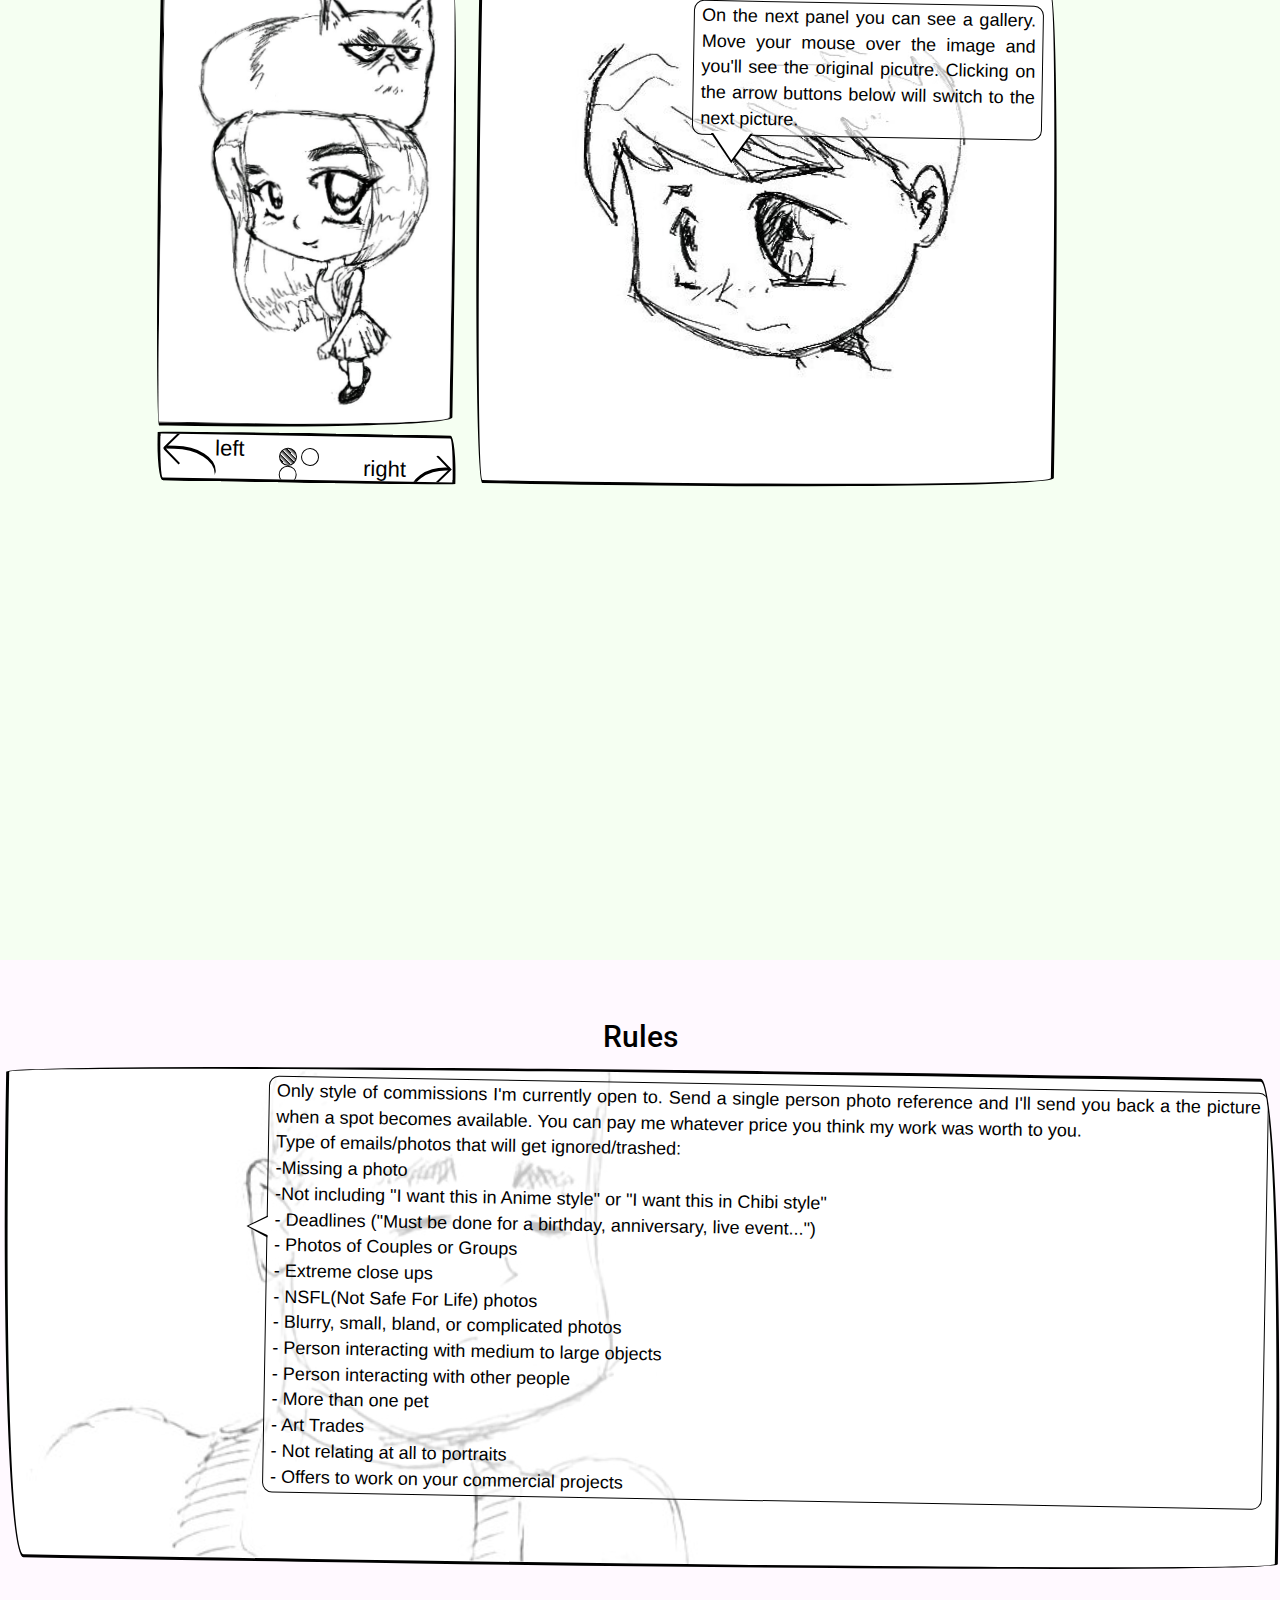
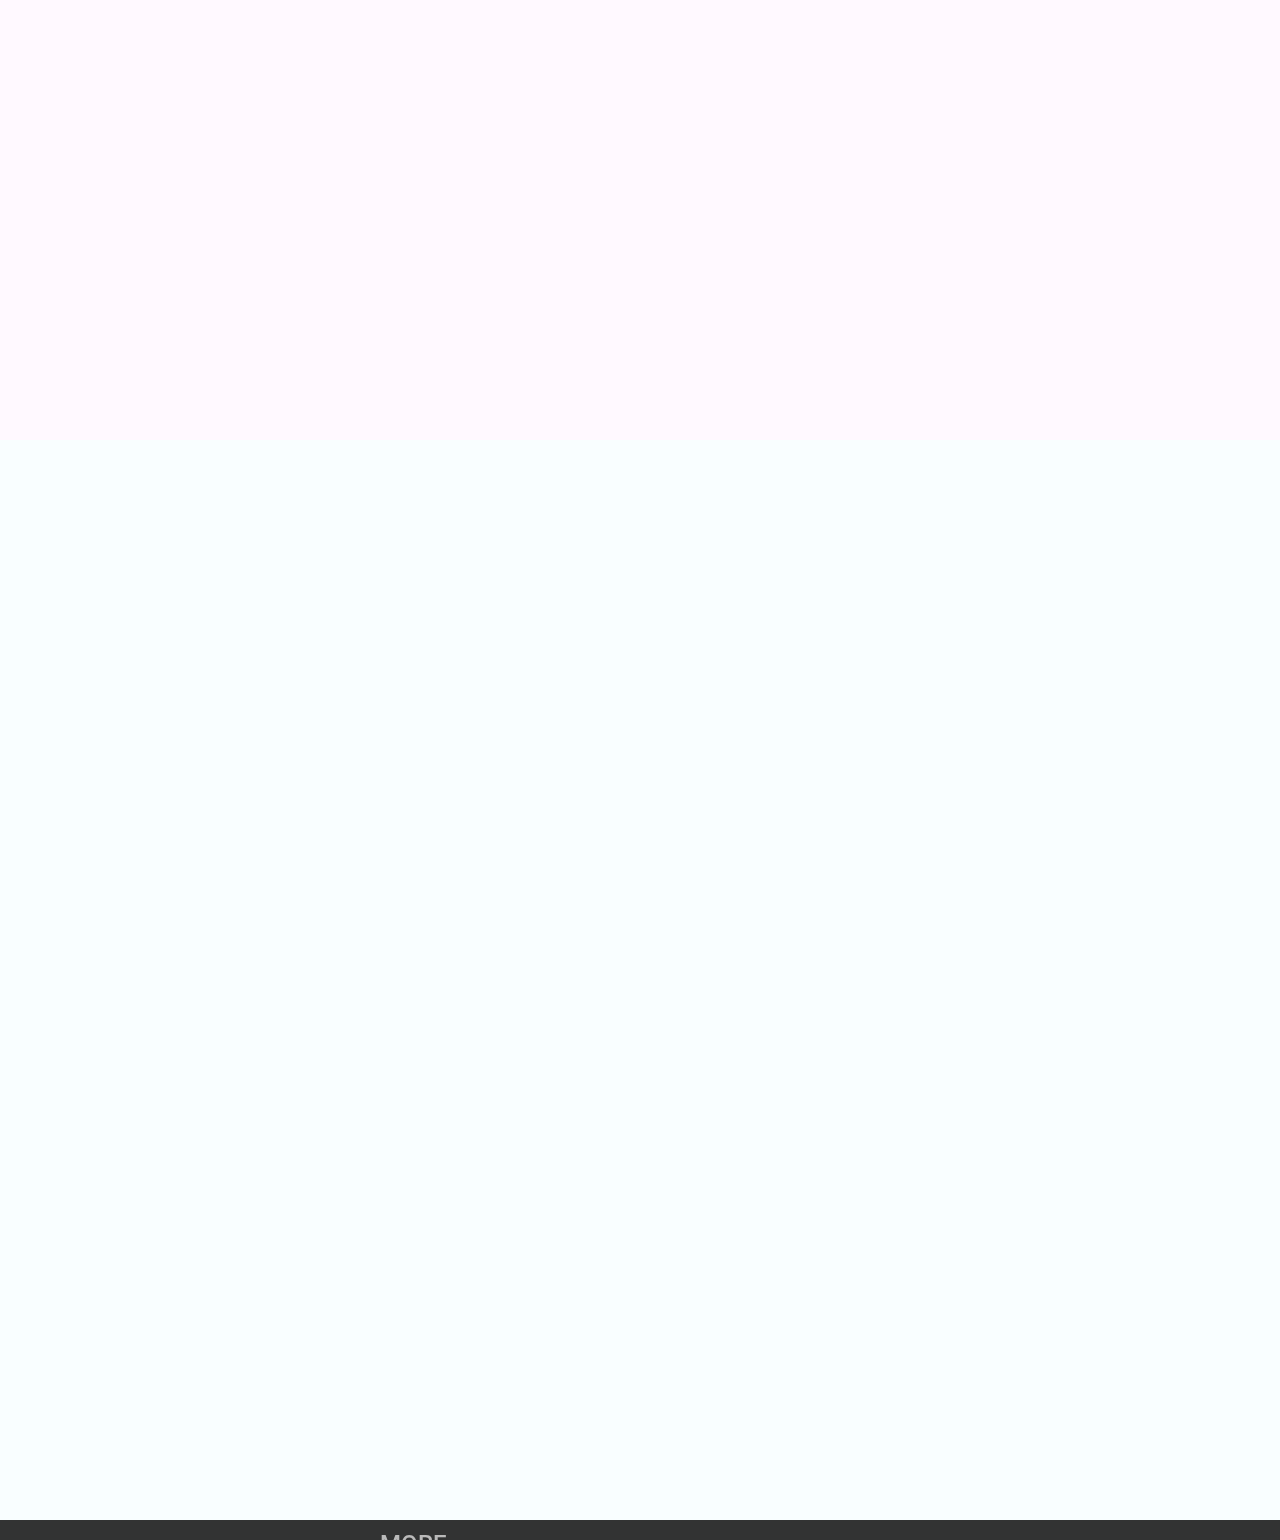
==== commit d68ccc87: "eliminate creator level - now only 4 levels" ====
--- a/index.html
+++ b/index.html
@@ -21,7 +21,6 @@
    <a href="#lvl2" class="icon" id="icon2">Manga</a>
    <a href="#lvl3" class="icon" id="icon3">Chibi</a>
    <a href="#lvl4" class="icon" id="icon4">Rules</a>
-   <a href="#lvl5" class="icon" id="icon5">Creator</a>
   </div>
 </div>
 </a>
@@ -190,7 +189,7 @@
   	
   	<a name="lvl5">
   		<div class="level five">
-   		<h2>Creator</h2>
+  		<!--Creator: Manga creator for users-->
   		</div>
   	</a>
 
@@ -204,7 +203,6 @@
     		<li><a href="#lvl2">Manga</a></li>
     		<li><a href="#lvl3">Chibi</a></li>
     		<li><a href="#lvl4">Rules</a></li>
-    		<li><a href="#lvl5">Creator</a></li>
   		</ul>
   	</div>
 </div>
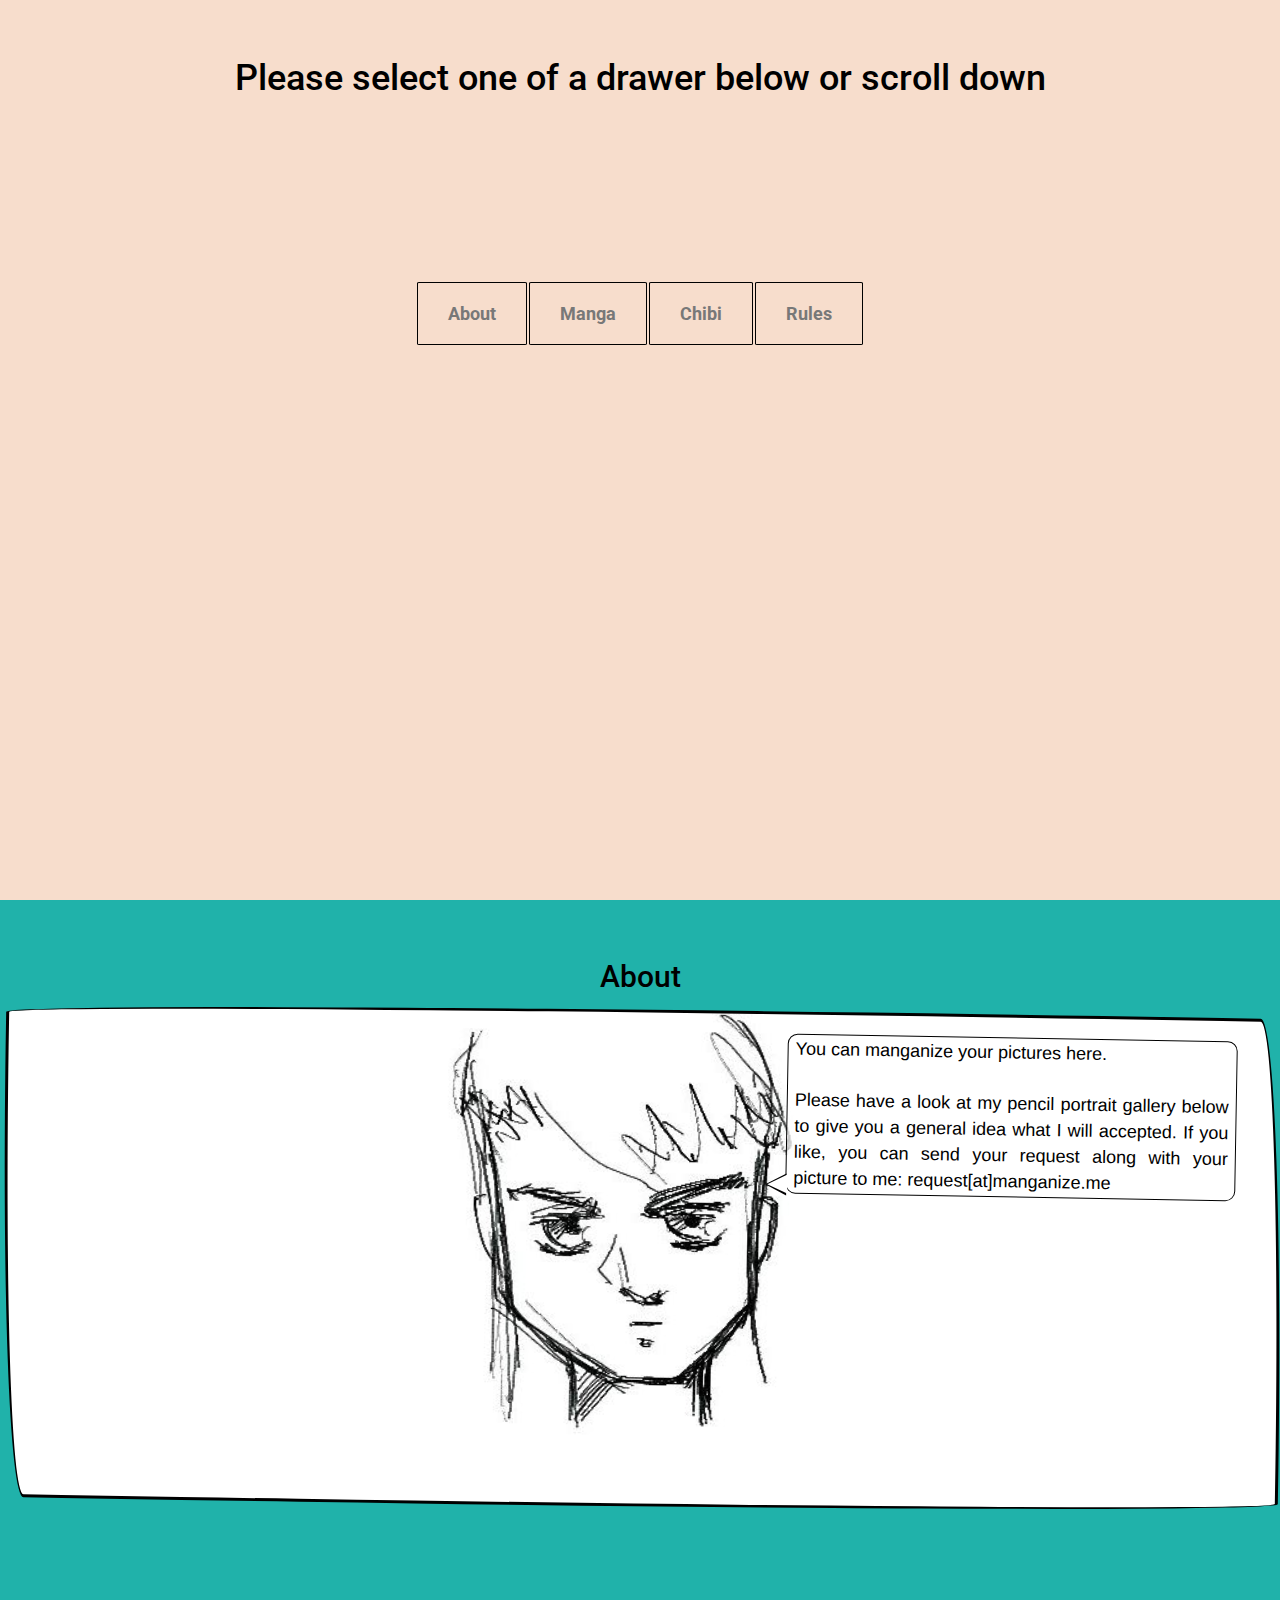
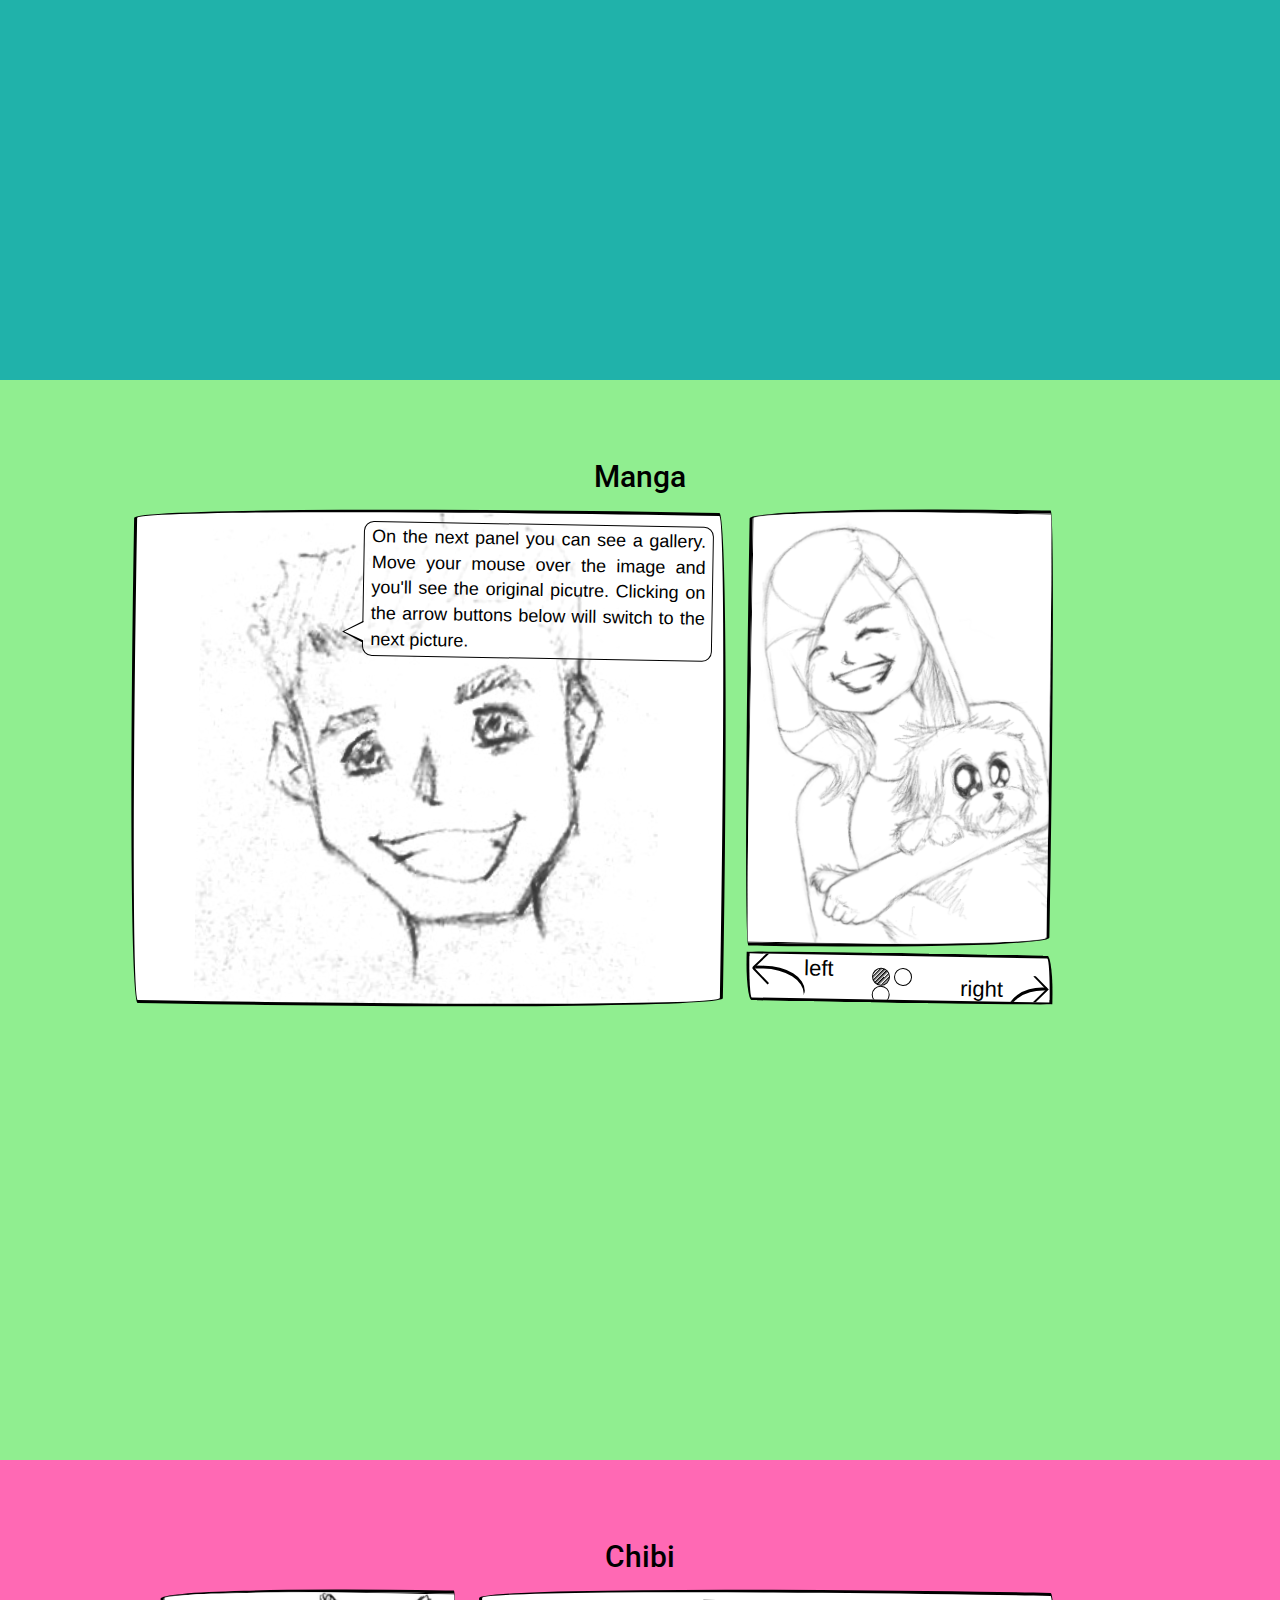
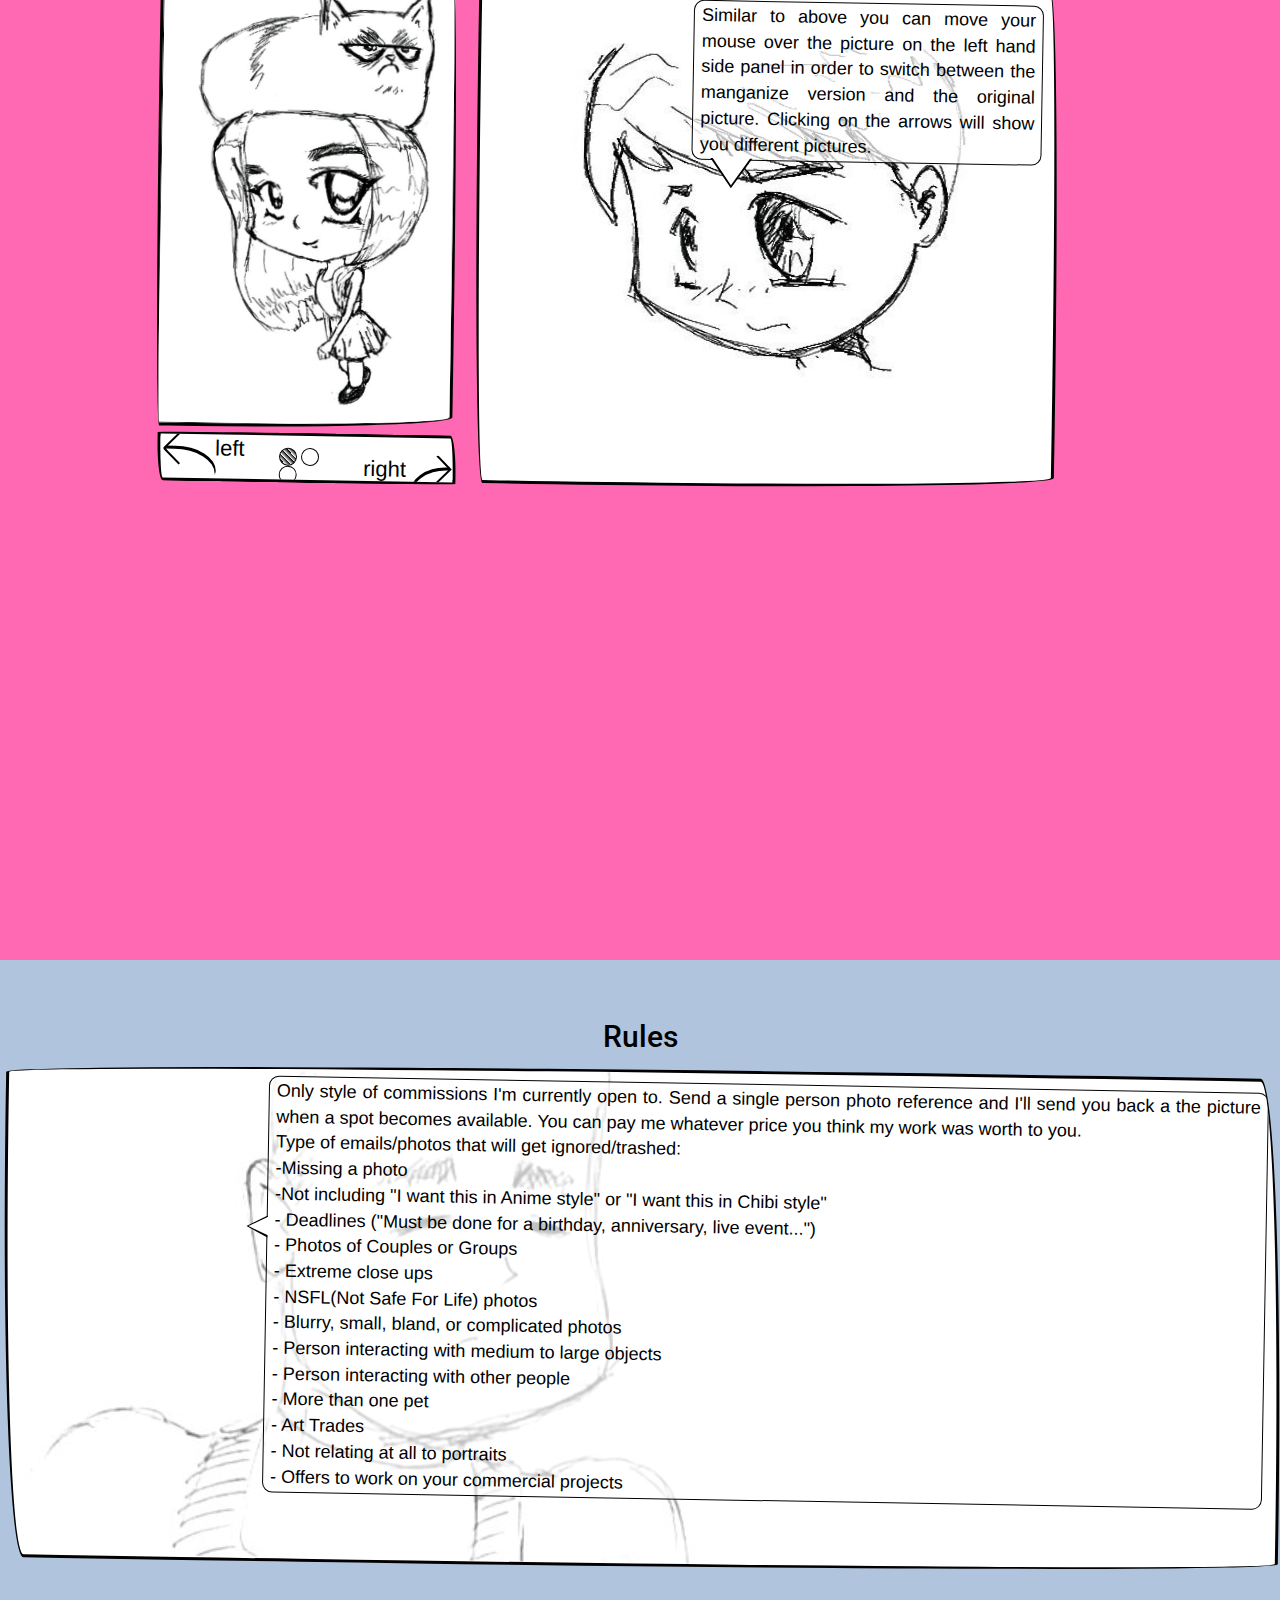
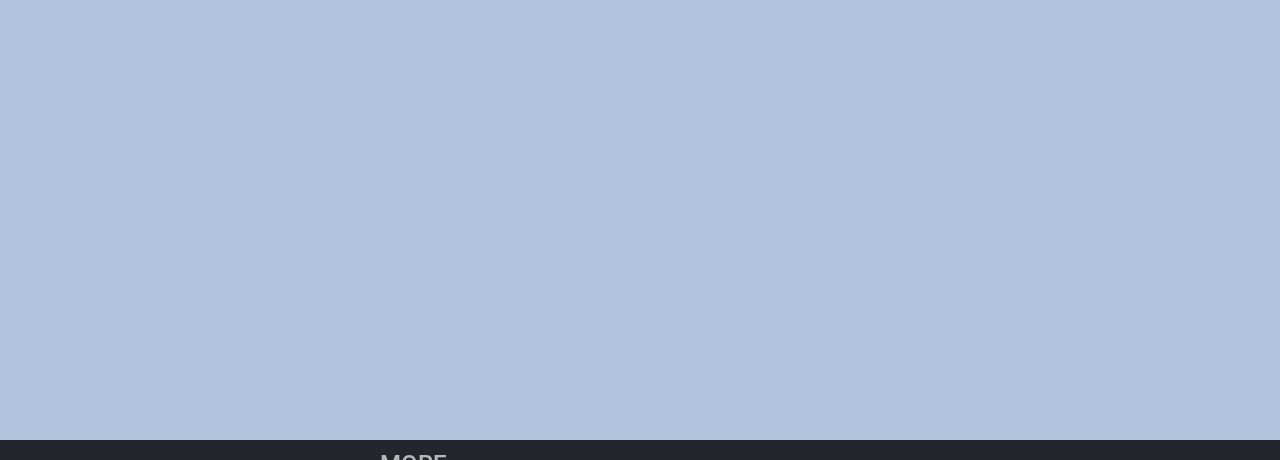
==== commit 8eea2c94: "link in footer menu" ====
--- a/index.html
+++ b/index.html
@@ -149,7 +149,7 @@
 					</div>
 				</div>
    			<div id="description-lvl3" class="comicPanel col-md-7">
-					<p id="bubbleLvl3">On the next panel you can see a gallery. Move your mouse over the image and you'll see the original picutre. Clicking on the arrow buttons below will switch to the next picture.</p>
+					<p id="bubbleLvl3">Similar to above you can move your mouse over the picture on the left hand side panel in order to switch between the manganize version and the original picture. Clicking on the arrows will show you different pictures.</p>
 				</div>
 			</div> 
   		</div>
@@ -213,33 +213,23 @@
   		<ul id="social">
   			<!--git hub-->
     		<li>
-    			<svg width="4" height="8">
-  					<rect x="5" y="2" rx="2" ry="2" width="25" height="25" style="fill:red;stroke:black;stroke-width:5;opacity:0.5" />
-				</svg>
+	    		<a href="https://github.com/thadeuszlay"><img src="pic/logo/GitHub-Mark-64px.png" alt="GitHub"></a>	
 			</li>
-			<!--youtube-->
-    		<li>
-    			<svg overflow="visible">
-      			<circle cx="25" cy="25" r="25" fill="#2d2d2d" />
-      		</svg>
+			<!--youtube-->			
+    		<li>
+	    		<a href="https://www.youtube.com/channel/UCpWIVQ60Lw8oeXmFqW-tqIw"><img src="pic/logo/YouTube-icon-dark.png" alt="YouTube" style="width: 90px;"></a>
       	</li>
 			<!--twitter-->    
     		<li>
-    			<svg overflow="visible">
-      			<circle cx="25" cy="25" r="25" fill="#2d2d2d" />
-      		</svg>
+   	  		<a href="https://twitter.com/thadeuszlay"><img src="pic/logo/Twitter_logo_white.png" alt="Twitter" style="width: 90px;"></a>
       	</li>
 			<!--blog spot-->    
     		<li>
-    			<svg overflow="visible">
-	      		<circle cx="25" cy="25" r="25" fill="#2d2d2d" />
-      		</svg>
-      	</li>
+				<a href="http://pleasefindencoded.blogspot.de/"><img src="pic/logo/blogger-logo-square-webtreatsetc.png" alt="BlogSpot" style="width: 90px;"></a>
+    		</li>
 			<!--projects--> 
     		<li>
-    			<svg overflow="visible">
-      			<circle cx="25" cy="25" r="25" fill="#2d2d2d" />
-      		</svg>
+    			<a href="sites/projects.html"><img src="pic/logo/projectlogo.png" alt="Project" style="width: 80px;"></a>
       	</li>
   		</ul>
   </div>
--- a/CSS/scrolling.css
+++ b/CSS/scrolling.css
@@ -19,11 +19,10 @@
   color:rgba(220,220,220,.8);
   text-decoration:none;
 }
-#icons > a:nth-child(2):hover { color:#44B4D5; }
-#icons > a:nth-child(3):hover { color:#9D9D00; }
-#icons > a:nth-child(4):hover { color:#6FFF44; }
-#icons > a:nth-child(5):hover { color:#F900F9; }
-#icons > a:nth-child(6):hover { color:#06DCFB; }
+#icons > a:nth-child(2):hover { color:LightSeaGreen ; }
+#icons > a:nth-child(3):hover { color:LightGreen; }
+#icons > a:nth-child(4):hover { color:HotPink; }
+#icons > a:nth-child(5):hover { color:LightSteelBlue; }
 
 h1, h2, p { color:#000; }
 h2 { padding-top:60px; }
@@ -40,8 +39,7 @@
   	font-weight: bold;
   	border-radius: 2%;
   	background-color: #F7DDCC;
-  	border: .5px solid black;
-	
+  	border: .5px solid black;	
 }
 .icon:hover {
   	box-shadow: 
@@ -71,17 +69,16 @@
   height:100vh;
   background:#F7DDCC;
 }
-.one, .two, .three, .four, .five {
+.one, .two, .three, .four {
   min-height:calc(100vh + 200px);
   max-height:1000px;
   margin: -20px 0px;
 }
 
-.one, .sel:nth-child(2) { background:#EAF7FB; }
-.two, .sel:nth-child(3) { background:#FFFFFD; }
-.three, .sel:nth-child(4) { background:#F5FFF2; }
-.four, .sel:nth-child(5) { background:#FFF9FF; }
-.five, .sel:nth-child(6) { background:#F9FEFF; }
+.one, .sel:nth-child(2) { background:LightSeaGreen ; }
+.two, .sel:nth-child(3) { background:LightGreen; }
+.three, .sel:nth-child(4) { background:HotPink; }
+.four, .sel:nth-child(5) { background:LightSteelBlue ; }
 
 #menu li.sel a{
 	font-style: strong!important;
--- a/CSS/comicPanel.css
+++ b/CSS/comicPanel.css
@@ -141,7 +141,7 @@
 		border-top: 29px solid white;	
 		position: absolute;
 		left: 19px;
-		top: 130px;
+		top: 155px;
 }
 #bubbleLvl3::before{
 		content:"";
@@ -150,7 +150,7 @@
 		border-top: 30px solid black;
 		position: absolute;
 		left: 18px;
-		top: 132px;			
+		top: 157px;			
 }
 #bubbleLvl4{
 		max-height: 500px;
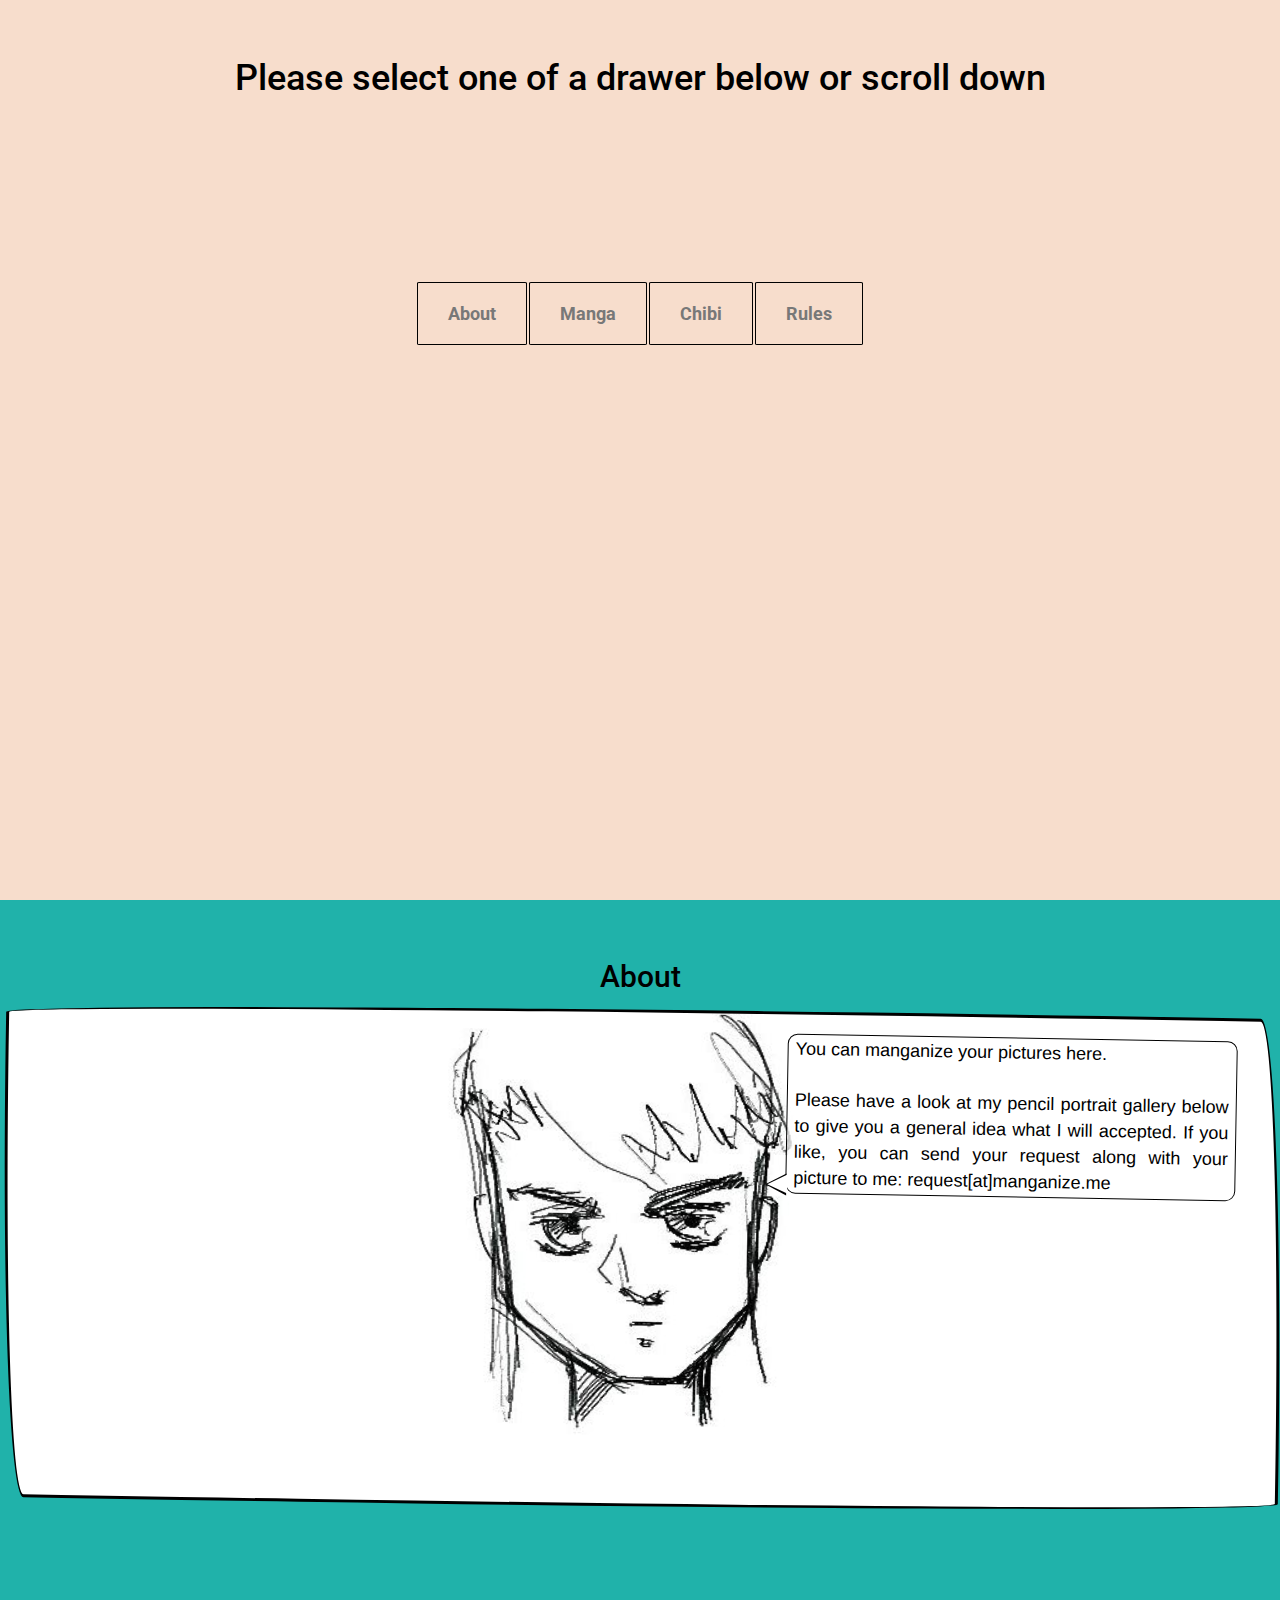
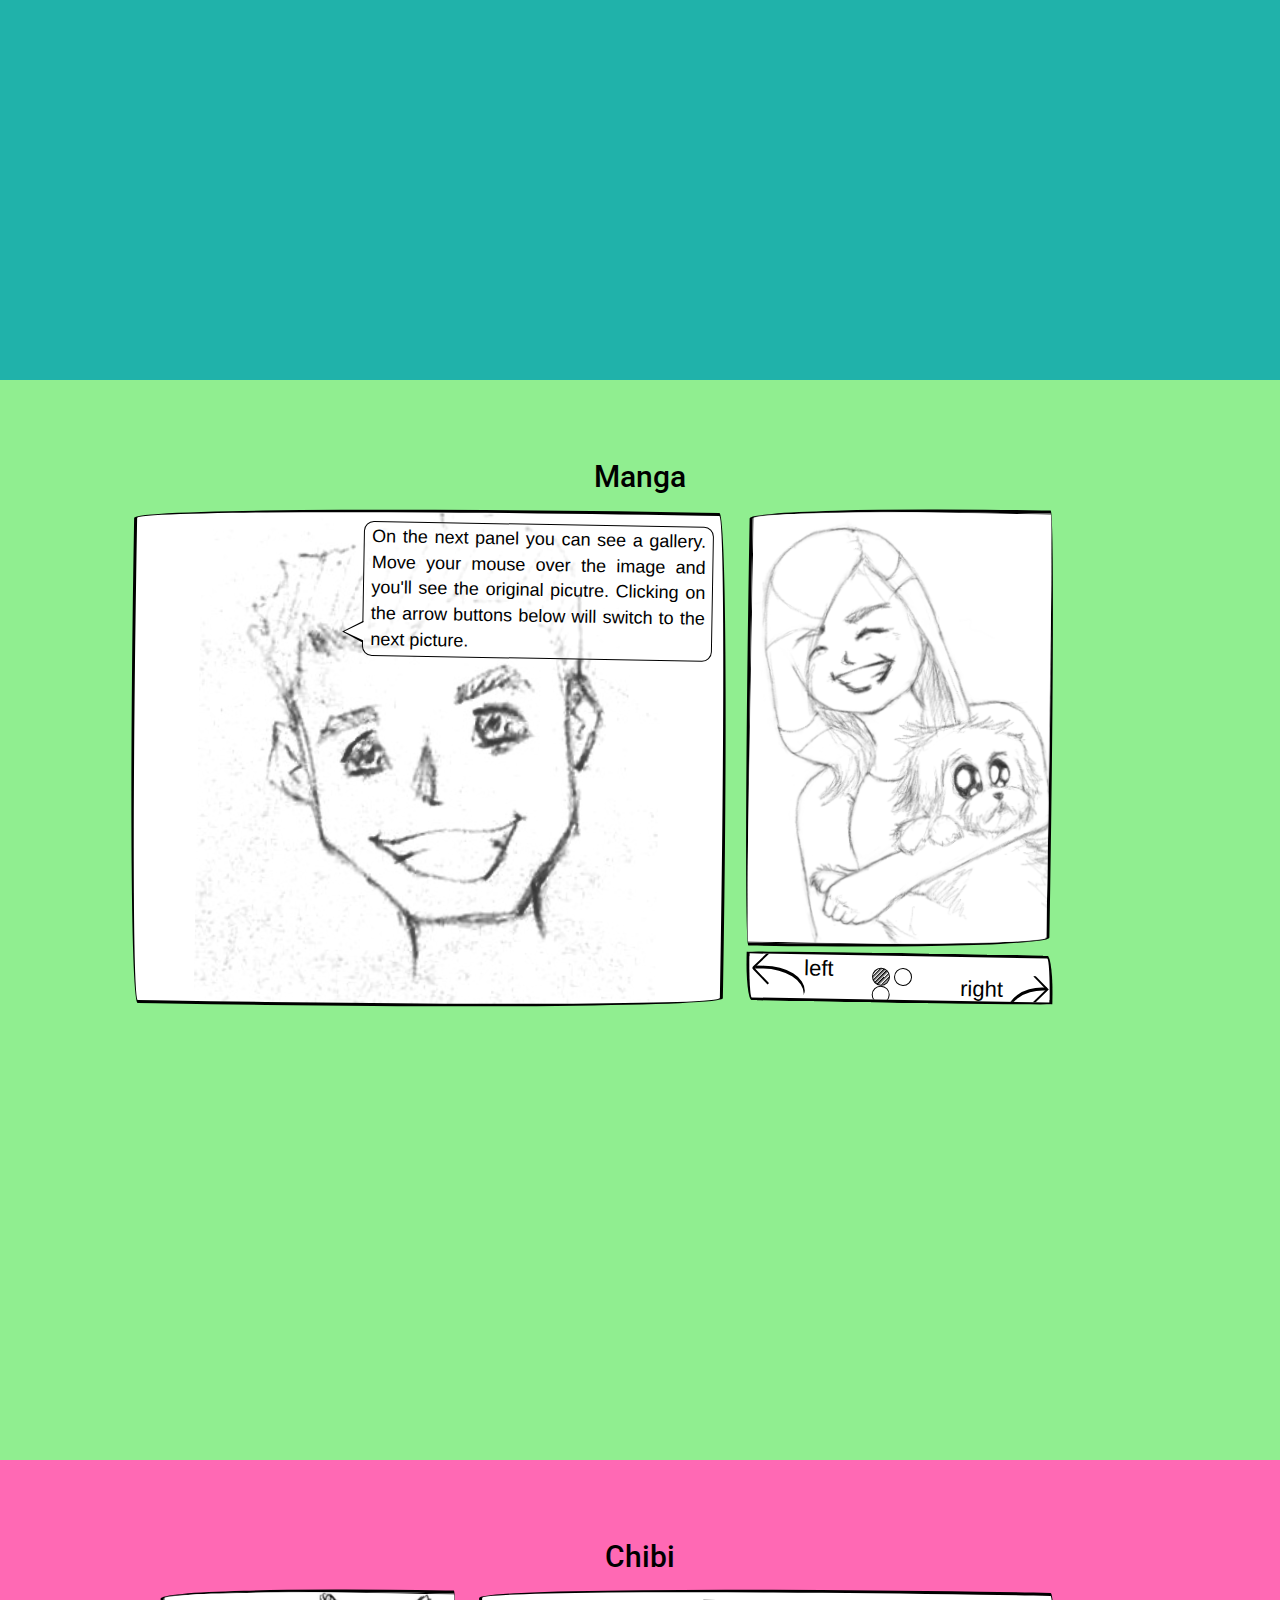
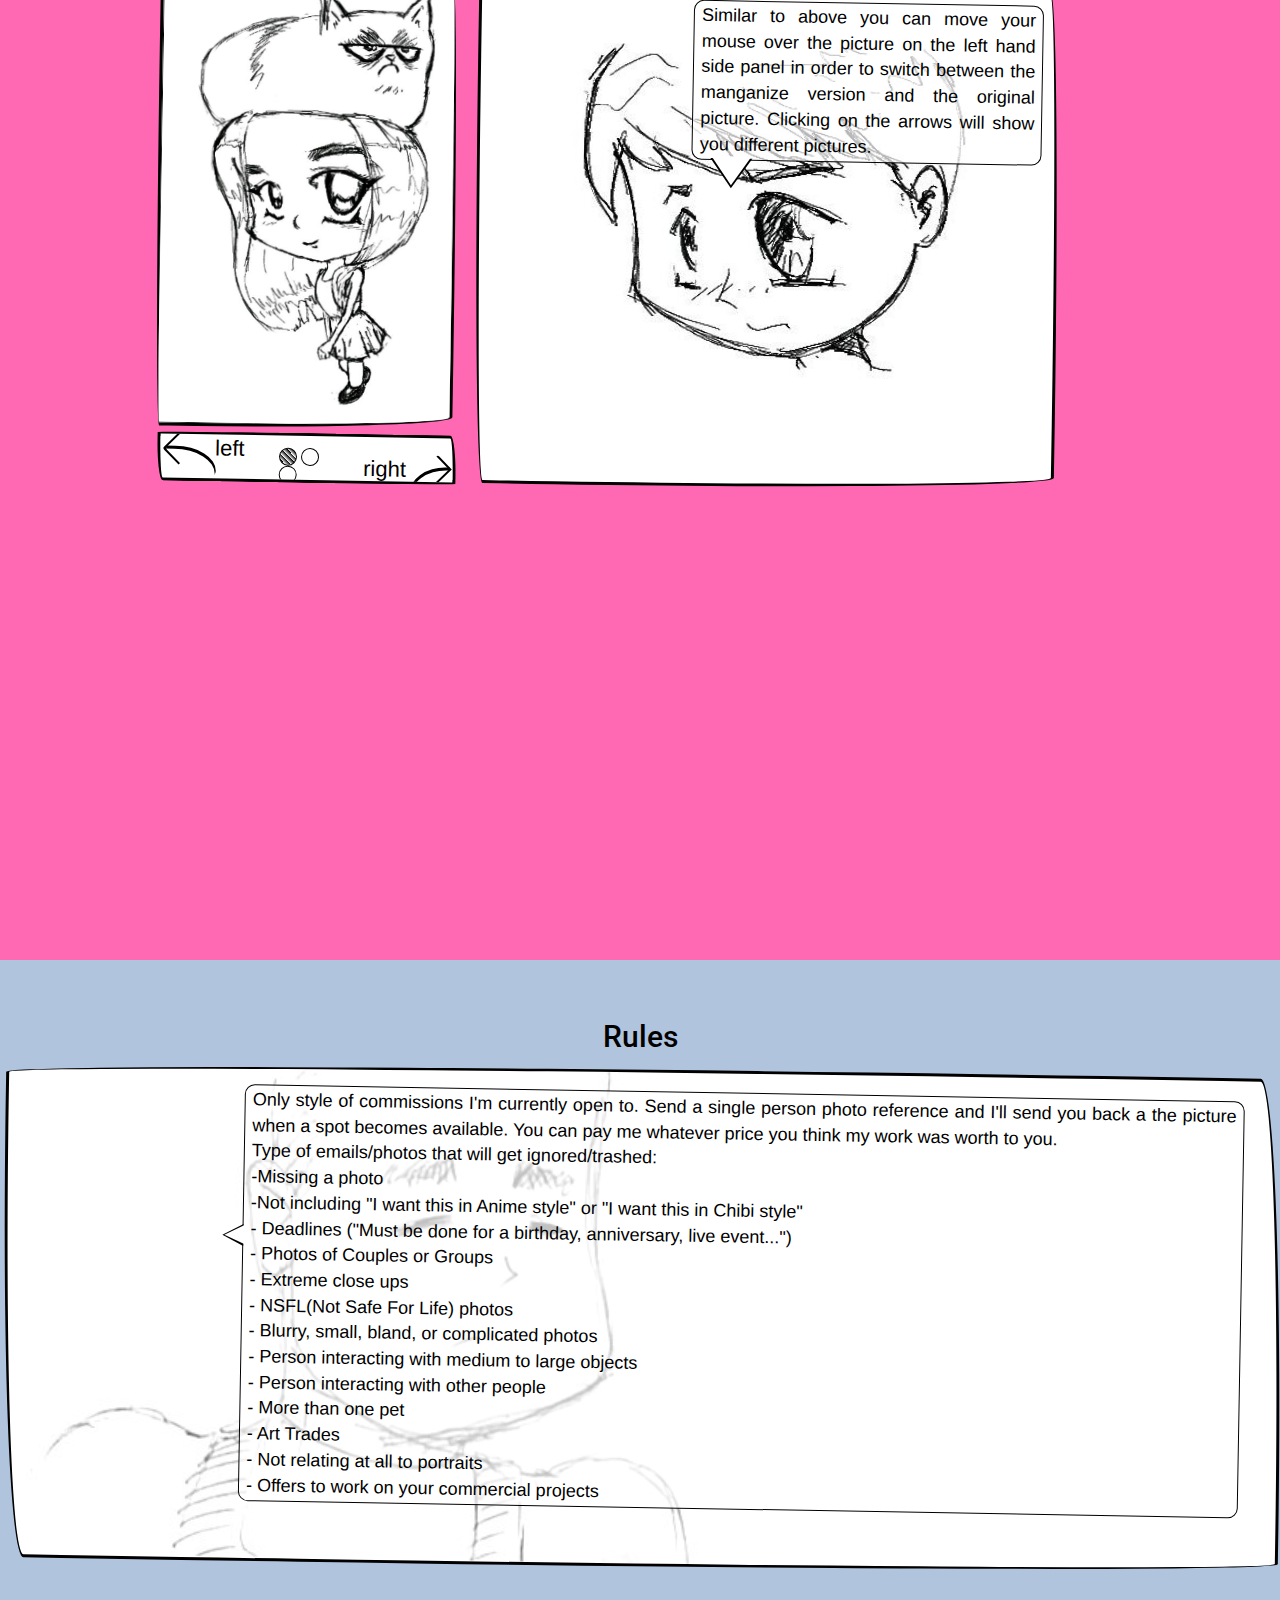
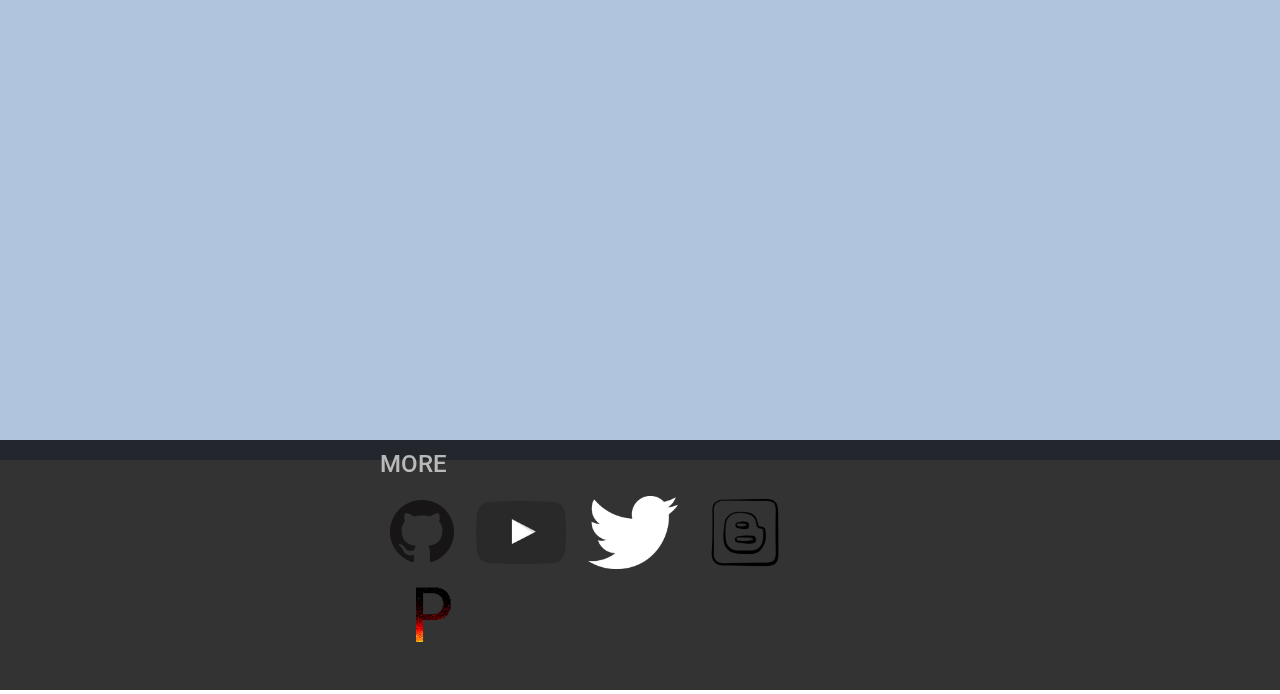
==== commit 606a2d70: "added google adsense" ====
--- a/index.html
+++ b/index.html
@@ -240,6 +240,32 @@
 <script src="JS/scrolling.js"></script>
 <script src="JS/action.js"></script>
 <script src="JS/gallery.js"></script>
-
+<script async src="//pagead2.googlesyndication.com/pagead/js/adsbygoogle.js"></script>
+<!-- MM1 -->
+<ins class="adsbygoogle"
+     style="display:inline-block;width:300px;height:250px"
+     data-ad-client="ca-pub-7937711919139168"
+     data-ad-slot="7018381738"></ins>
+<script>
+(adsbygoogle = window.adsbygoogle || []).push({});
+</script>
+<script async src="//pagead2.googlesyndication.com/pagead/js/adsbygoogle.js"></script>
+<!-- MM2 -->
+<ins class="adsbygoogle"
+     style="display:inline-block;width:300px;height:250px"
+     data-ad-client="ca-pub-7937711919139168"
+     data-ad-slot="3925314539"></ins>
+<script>
+(adsbygoogle = window.adsbygoogle || []).push({});
+</script>
+<script async src="//pagead2.googlesyndication.com/pagead/js/adsbygoogle.js"></script>
+<!-- MM3 -->
+<ins class="adsbygoogle"
+     style="display:inline-block;width:300px;height:250px"
+     data-ad-client="ca-pub-7937711919139168"
+     data-ad-slot="5402047738"></ins>
+<script>
+(adsbygoogle = window.adsbygoogle || []).push({});
+</script>
 </body>
 </html>--- a/CSS/comicPanel.css
+++ b/CSS/comicPanel.css
@@ -165,7 +165,7 @@
 		text-align: justify;
 		float: right;
 		padding: 2px 7px;
-		margin: 1px 9px;
+		margin: 10px 33px;
 		font-size: 18px;
 		font-family:"Comic Sans MS", cursive, sans-serif;  position:relative;
 }
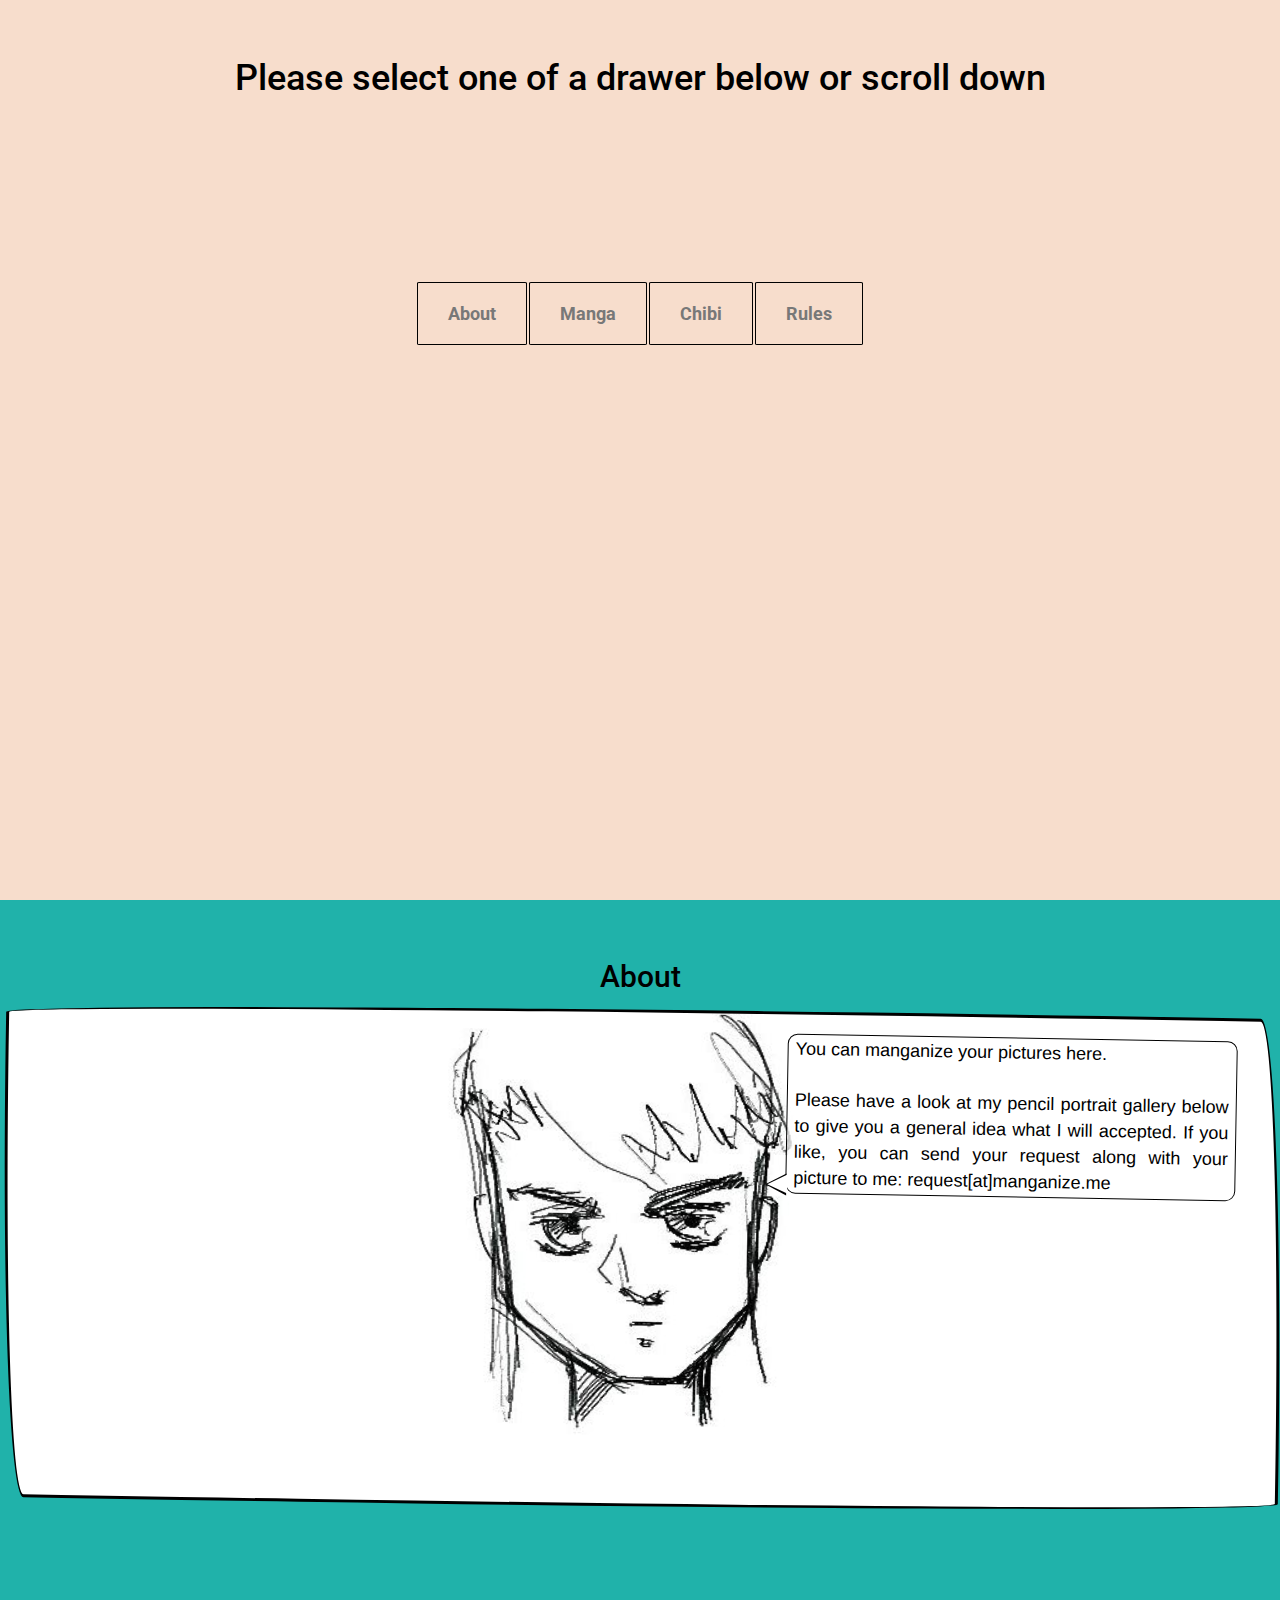
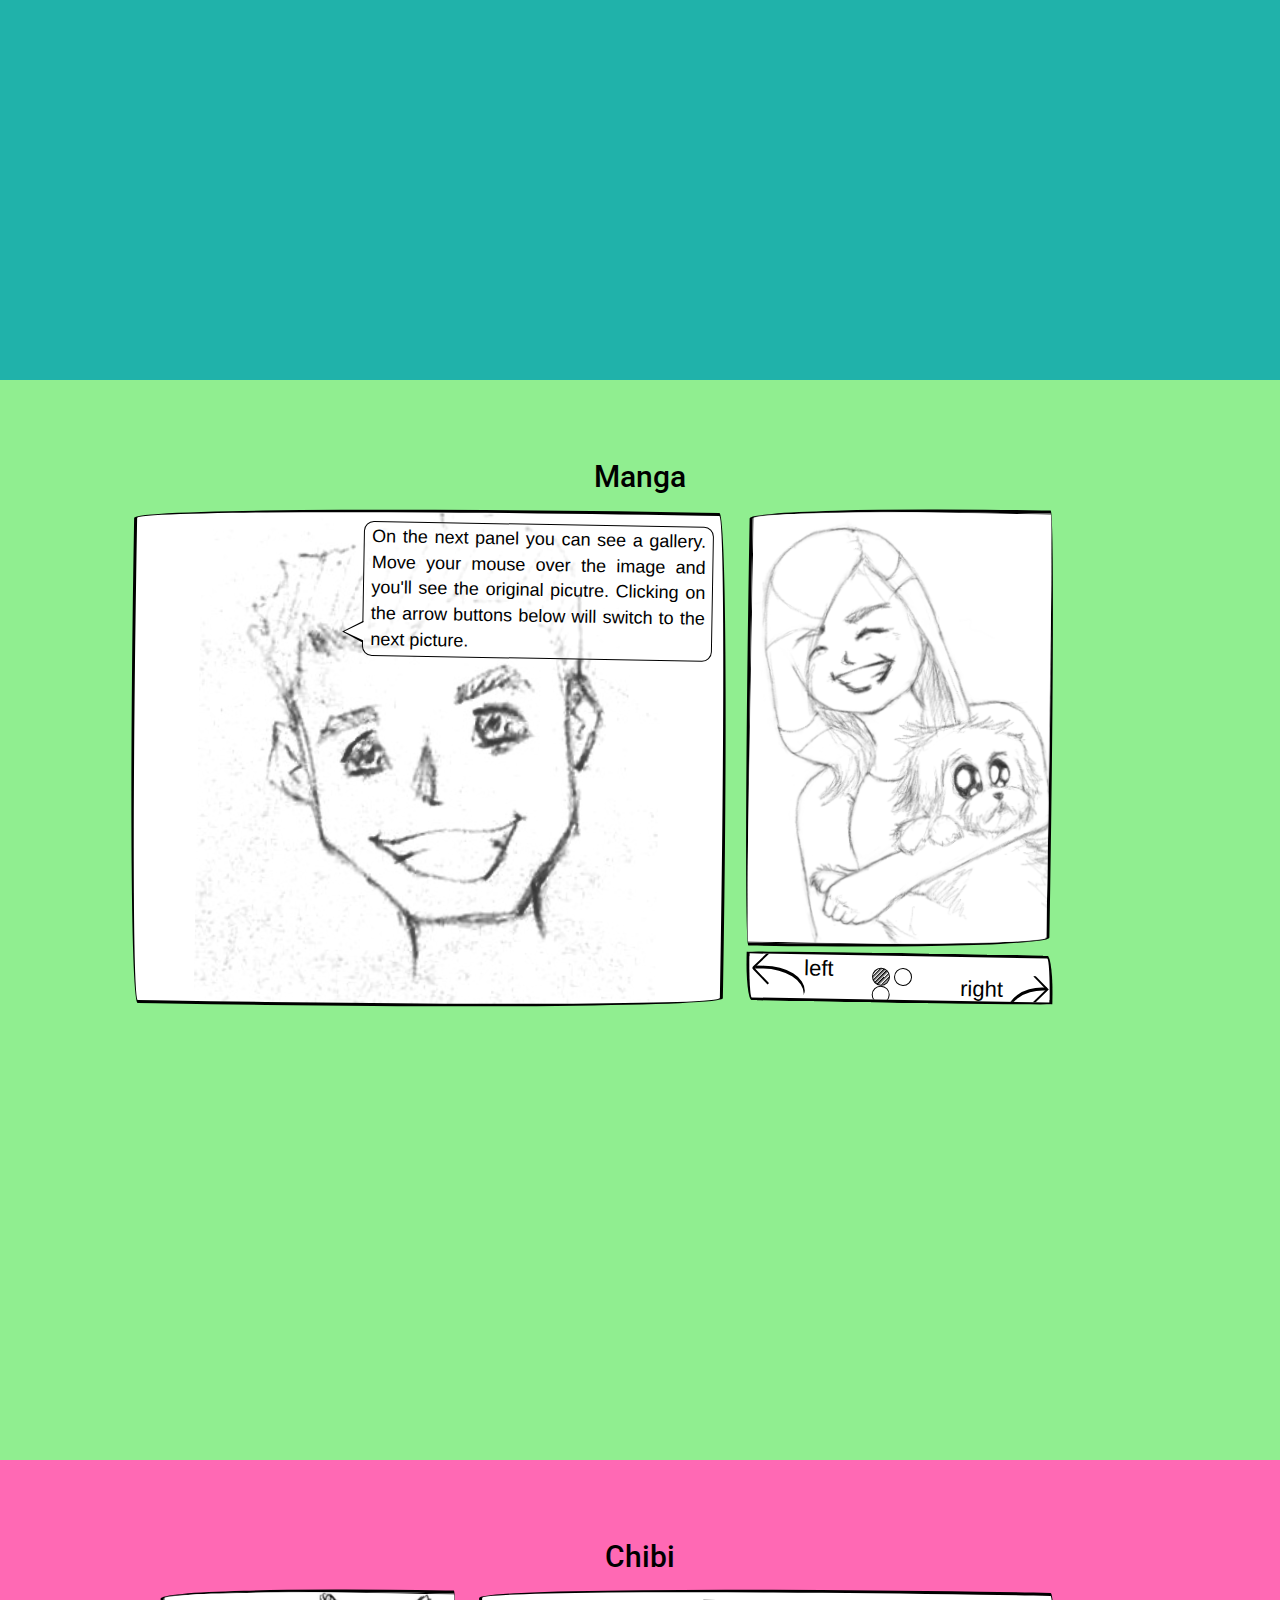
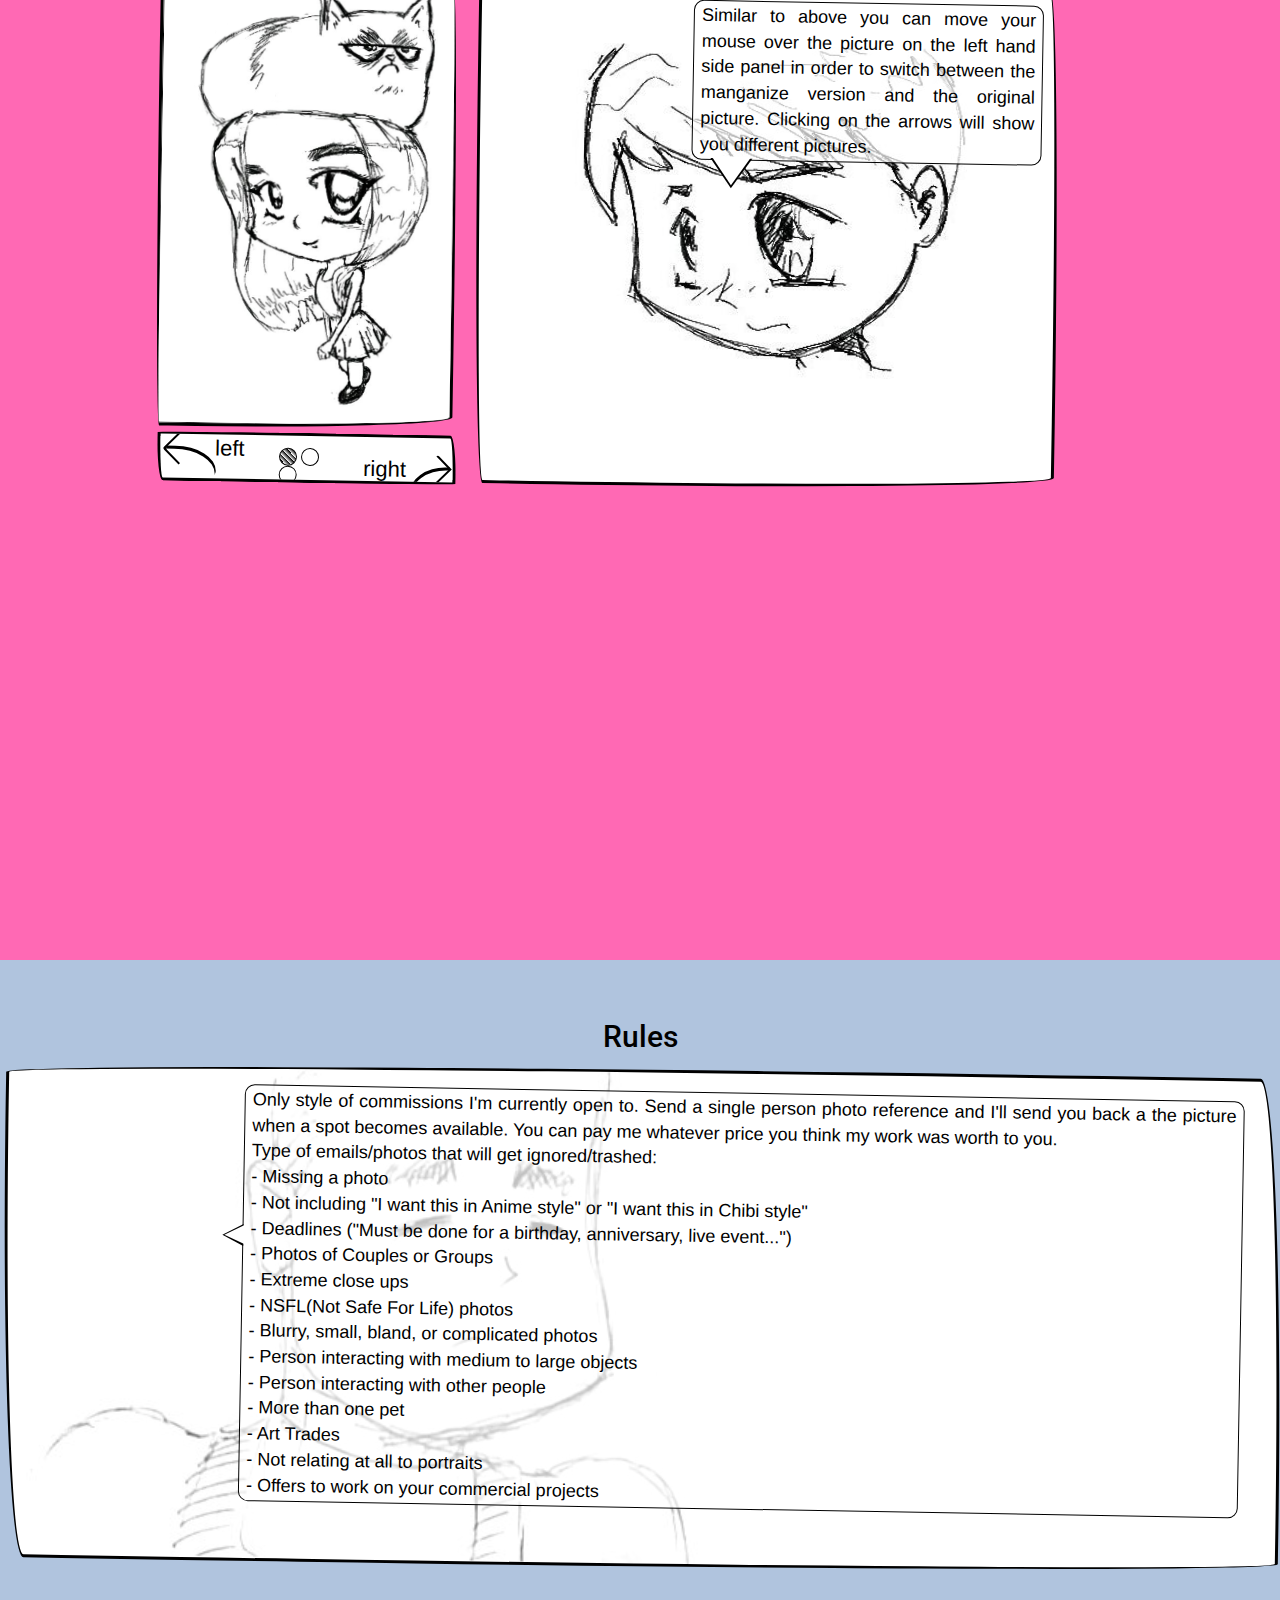
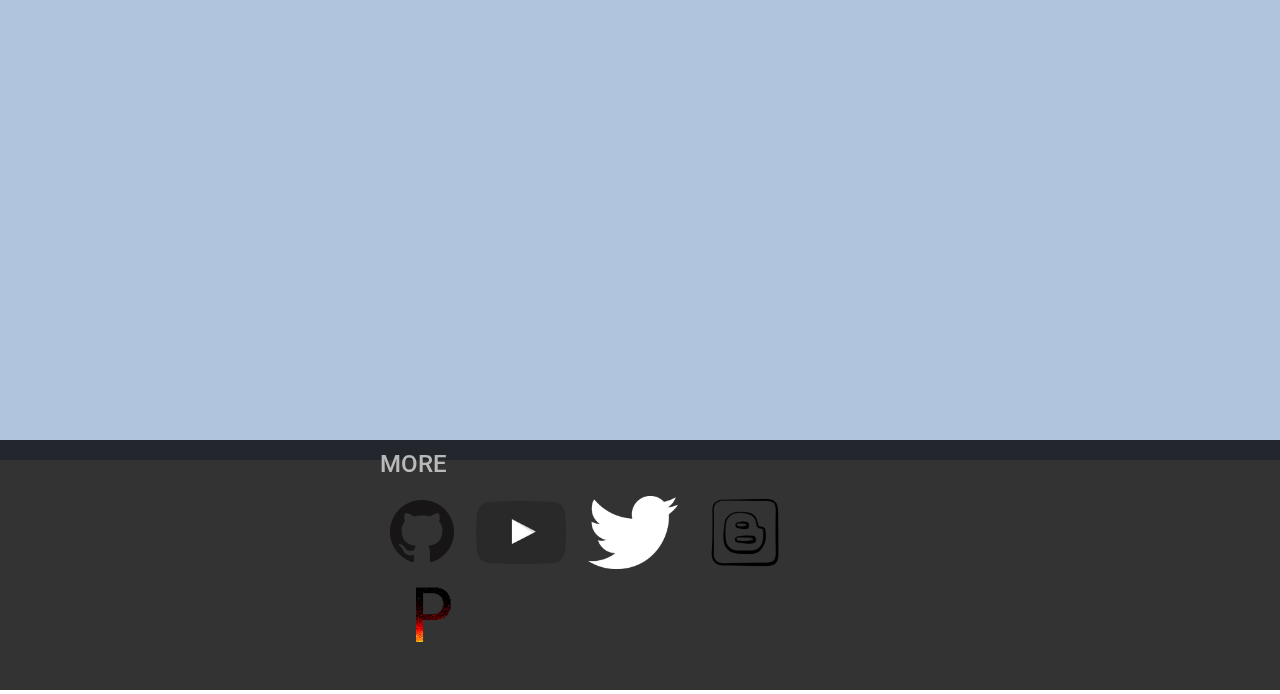
==== commit 777dd7f3: "typo" ====
--- a/index.html
+++ b/index.html
@@ -166,8 +166,8 @@
 							<br />
 						Type of emails/photos that will get ignored/trashed:
 							<br />
-    							-Missing a photo<br />
-    							-Not including "I want this in Anime style" or "I want this in Chibi style"<br />
+    							- Missing a photo<br />
+    							- Not including "I want this in Anime style" or "I want this in Chibi style"<br />
     							- Deadlines ("Must be done for a birthday, anniversary, live event...")<br />
     							- Photos of Couples or Groups<br />
     							- Extreme close ups<br />
@@ -240,32 +240,32 @@
 <script src="JS/scrolling.js"></script>
 <script src="JS/action.js"></script>
 <script src="JS/gallery.js"></script>
-<script async src="//pagead2.googlesyndication.com/pagead/js/adsbygoogle.js"></script>
-<!-- MM1 -->
-<ins class="adsbygoogle"
-     style="display:inline-block;width:300px;height:250px"
-     data-ad-client="ca-pub-7937711919139168"
-     data-ad-slot="7018381738"></ins>
-<script>
-(adsbygoogle = window.adsbygoogle || []).push({});
-</script>
-<script async src="//pagead2.googlesyndication.com/pagead/js/adsbygoogle.js"></script>
-<!-- MM2 -->
-<ins class="adsbygoogle"
-     style="display:inline-block;width:300px;height:250px"
-     data-ad-client="ca-pub-7937711919139168"
-     data-ad-slot="3925314539"></ins>
-<script>
-(adsbygoogle = window.adsbygoogle || []).push({});
-</script>
-<script async src="//pagead2.googlesyndication.com/pagead/js/adsbygoogle.js"></script>
-<!-- MM3 -->
-<ins class="adsbygoogle"
-     style="display:inline-block;width:300px;height:250px"
-     data-ad-client="ca-pub-7937711919139168"
-     data-ad-slot="5402047738"></ins>
-<script>
-(adsbygoogle = window.adsbygoogle || []).push({});
+<script async src="//pagead2.googlesyndication.com/pagead/js/adsbygoogle.js"></script>
+<!-- MM1 -->
+<ins class="adsbygoogle"
+     style="display:inline-block;width:300px;height:250px"
+     data-ad-client="ca-pub-7937711919139168"
+     data-ad-slot="7018381738"></ins>
+<script>
+(adsbygoogle = window.adsbygoogle || []).push({});
+</script>
+<script async src="//pagead2.googlesyndication.com/pagead/js/adsbygoogle.js"></script>
+<!-- MM2 -->
+<ins class="adsbygoogle"
+     style="display:inline-block;width:300px;height:250px"
+     data-ad-client="ca-pub-7937711919139168"
+     data-ad-slot="3925314539"></ins>
+<script>
+(adsbygoogle = window.adsbygoogle || []).push({});
+</script>
+<script async src="//pagead2.googlesyndication.com/pagead/js/adsbygoogle.js"></script>
+<!-- MM3 -->
+<ins class="adsbygoogle"
+     style="display:inline-block;width:300px;height:250px"
+     data-ad-client="ca-pub-7937711919139168"
+     data-ad-slot="5402047738"></ins>
+<script>
+(adsbygoogle = window.adsbygoogle || []).push({});
 </script>
 </body>
-</html>+</html>
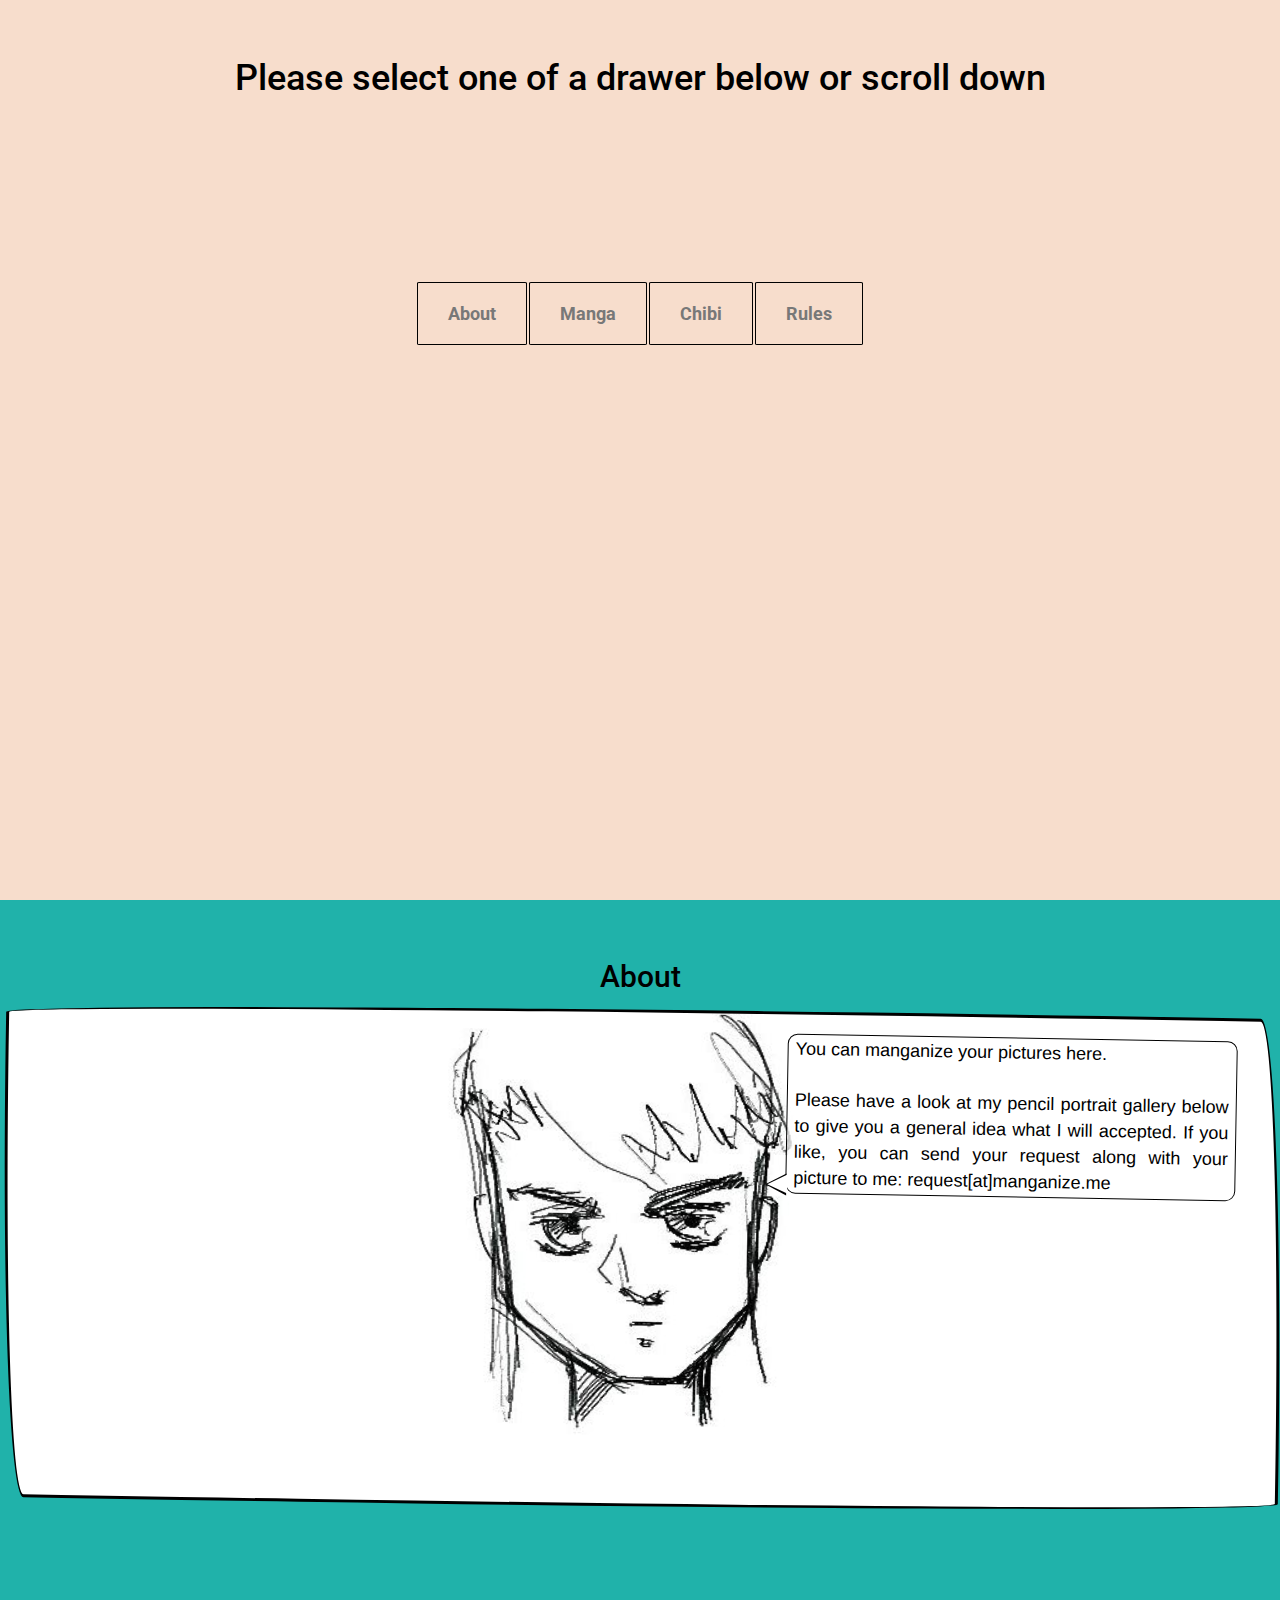
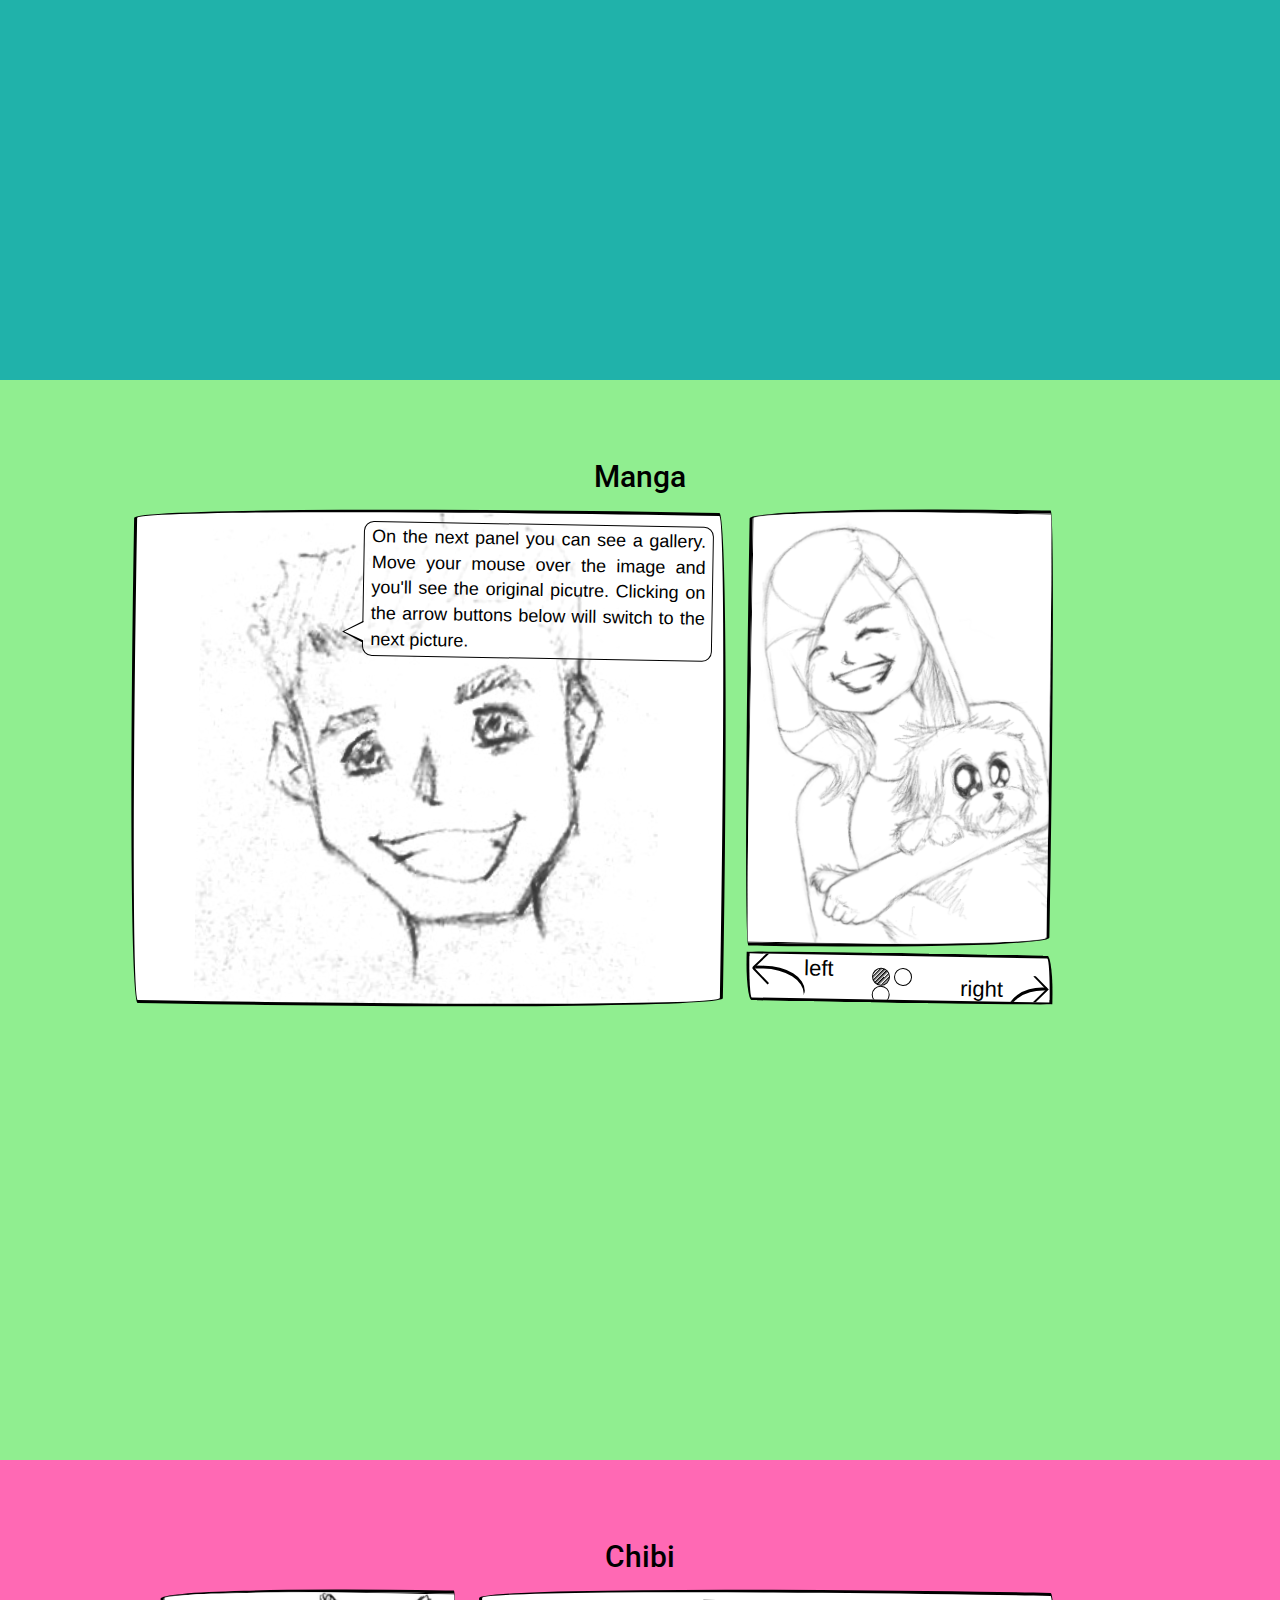
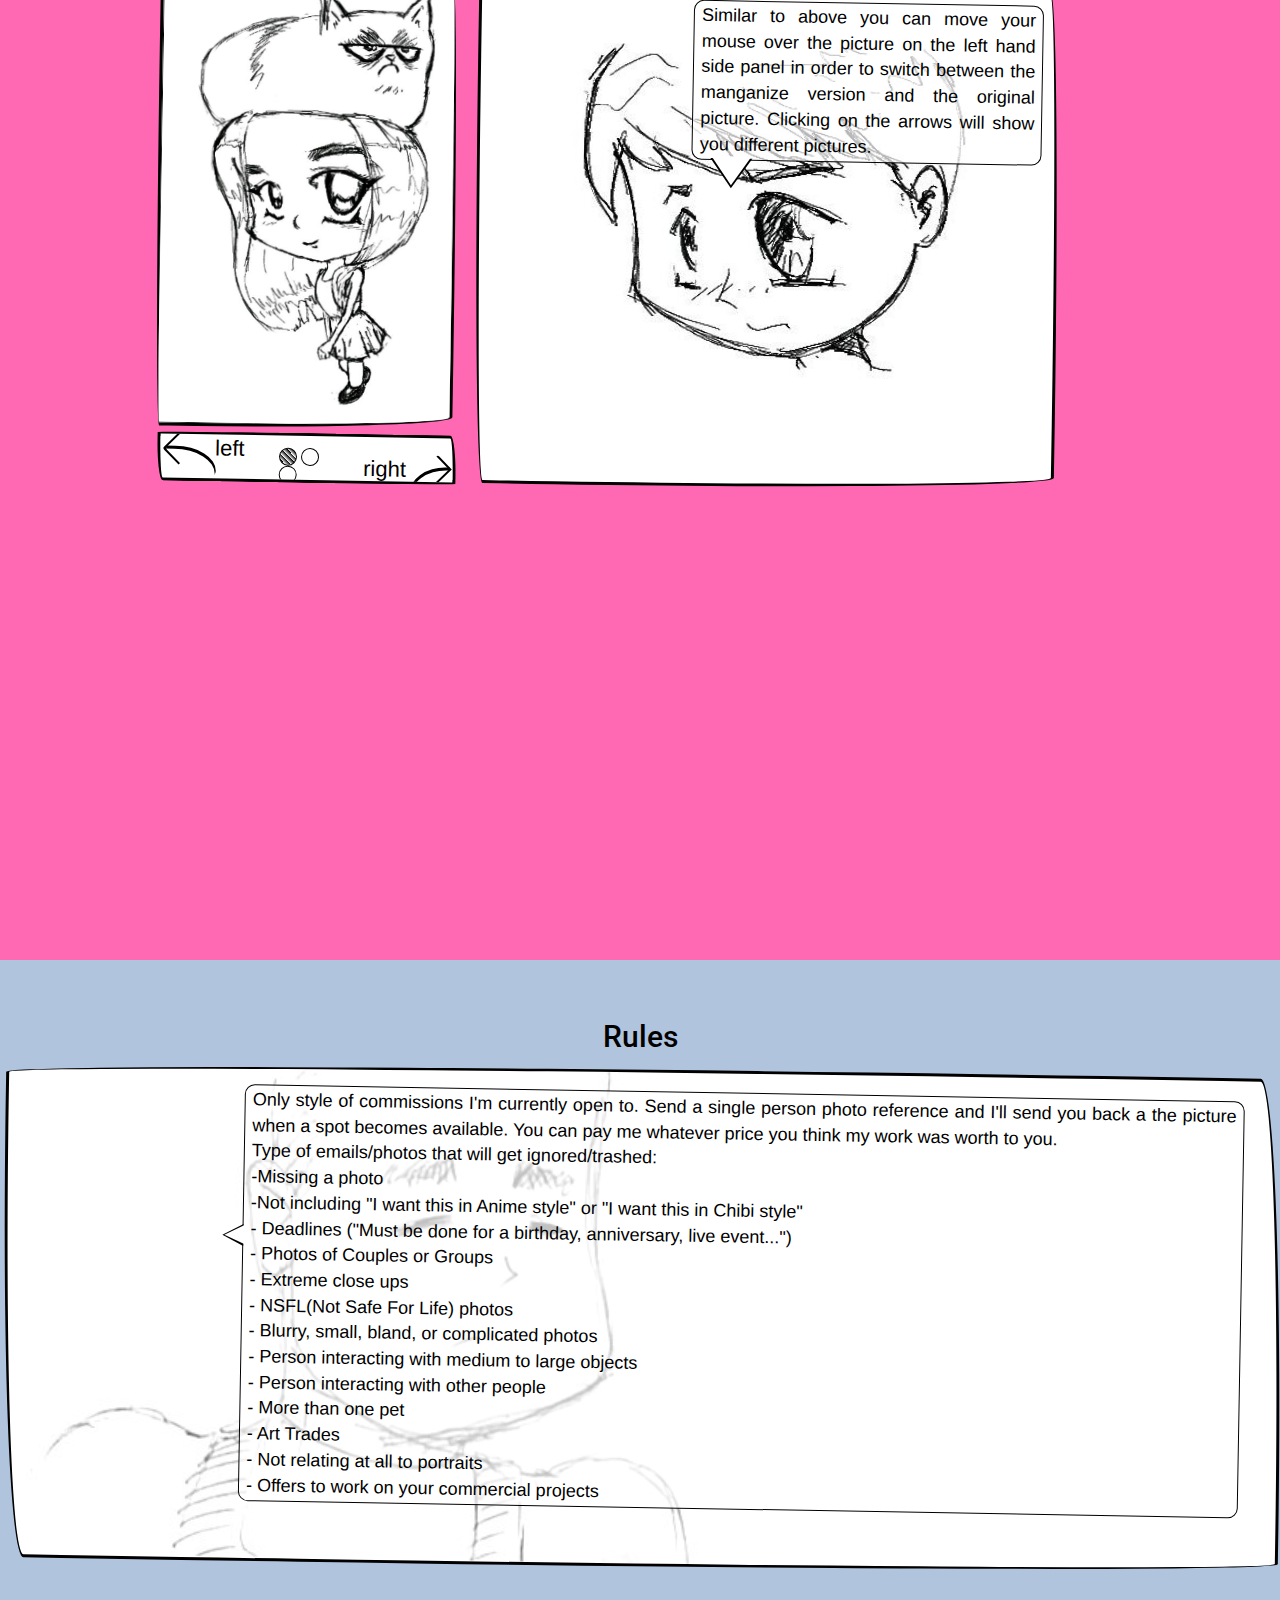
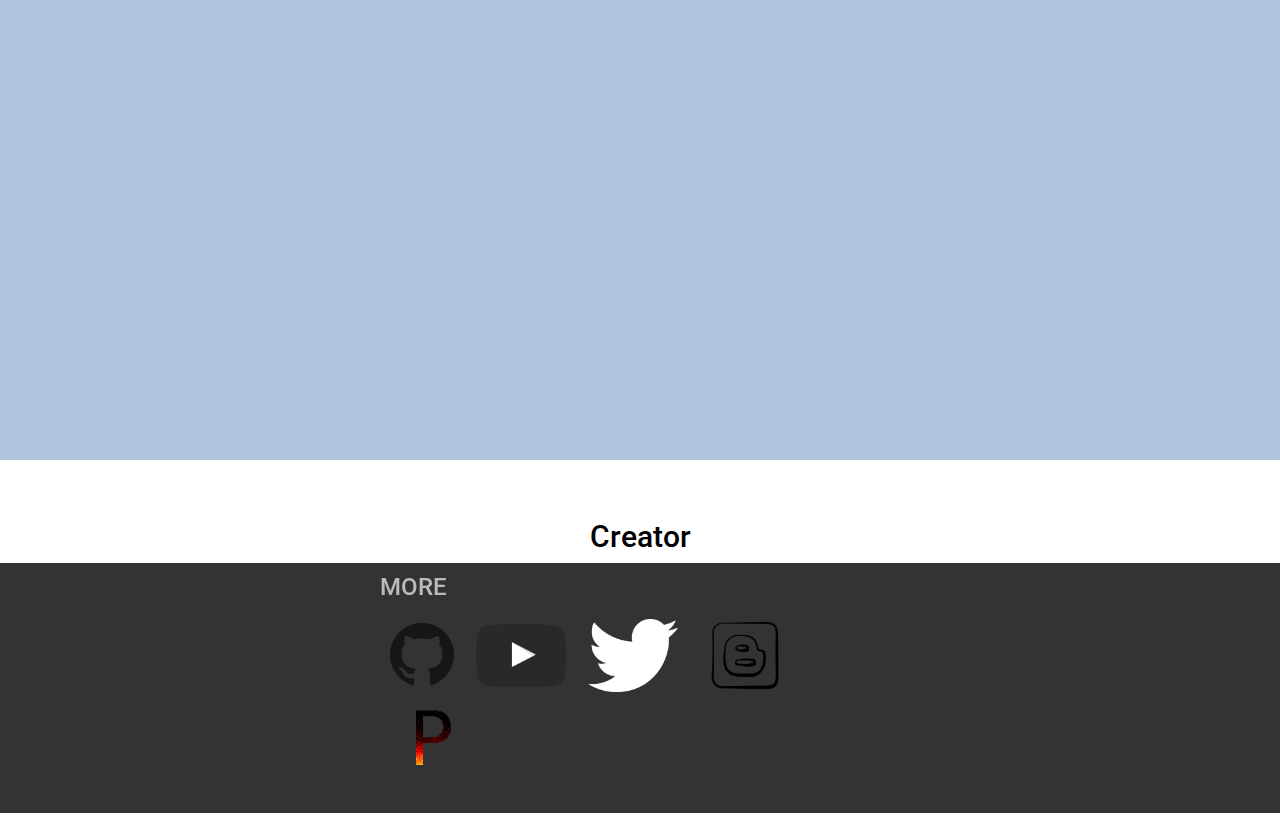
==== commit de2d7f61: "stuffs" ====
--- a/index.html
+++ b/index.html
@@ -166,8 +166,8 @@
 							<br />
 						Type of emails/photos that will get ignored/trashed:
 							<br />
-    							- Missing a photo<br />
-    							- Not including "I want this in Anime style" or "I want this in Chibi style"<br />
+    							-Missing a photo<br />
+    							-Not including "I want this in Anime style" or "I want this in Chibi style"<br />
     							- Deadlines ("Must be done for a birthday, anniversary, live event...")<br />
     							- Photos of Couples or Groups<br />
     							- Extreme close ups<br />
@@ -189,6 +189,7 @@
   	
   	<a name="lvl5">
   		<div class="level five">
+  		   		<h2>Creator</h2> 
   		<!--Creator: Manga creator for users-->
   		</div>
   	</a>
@@ -203,6 +204,7 @@
     		<li><a href="#lvl2">Manga</a></li>
     		<li><a href="#lvl3">Chibi</a></li>
     		<li><a href="#lvl4">Rules</a></li>
+    		<li><a href="#lvl5">Create</a></li>
   		</ul>
   	</div>
 </div>
@@ -240,32 +242,32 @@
 <script src="JS/scrolling.js"></script>
 <script src="JS/action.js"></script>
 <script src="JS/gallery.js"></script>
-<script async src="//pagead2.googlesyndication.com/pagead/js/adsbygoogle.js"></script>
-<!-- MM1 -->
-<ins class="adsbygoogle"
-     style="display:inline-block;width:300px;height:250px"
-     data-ad-client="ca-pub-7937711919139168"
-     data-ad-slot="7018381738"></ins>
-<script>
-(adsbygoogle = window.adsbygoogle || []).push({});
-</script>
-<script async src="//pagead2.googlesyndication.com/pagead/js/adsbygoogle.js"></script>
-<!-- MM2 -->
-<ins class="adsbygoogle"
-     style="display:inline-block;width:300px;height:250px"
-     data-ad-client="ca-pub-7937711919139168"
-     data-ad-slot="3925314539"></ins>
-<script>
-(adsbygoogle = window.adsbygoogle || []).push({});
-</script>
-<script async src="//pagead2.googlesyndication.com/pagead/js/adsbygoogle.js"></script>
-<!-- MM3 -->
-<ins class="adsbygoogle"
-     style="display:inline-block;width:300px;height:250px"
-     data-ad-client="ca-pub-7937711919139168"
-     data-ad-slot="5402047738"></ins>
-<script>
-(adsbygoogle = window.adsbygoogle || []).push({});
+<script async src="//pagead2.googlesyndication.com/pagead/js/adsbygoogle.js"></script>
+<!-- MM1 -->
+<ins class="adsbygoogle"
+     style="display:inline-block;width:300px;height:250px"
+     data-ad-client="ca-pub-7937711919139168"
+     data-ad-slot="7018381738"></ins>
+<script>
+(adsbygoogle = window.adsbygoogle || []).push({});
+</script>
+<script async src="//pagead2.googlesyndication.com/pagead/js/adsbygoogle.js"></script>
+<!-- MM2 -->
+<ins class="adsbygoogle"
+     style="display:inline-block;width:300px;height:250px"
+     data-ad-client="ca-pub-7937711919139168"
+     data-ad-slot="3925314539"></ins>
+<script>
+(adsbygoogle = window.adsbygoogle || []).push({});
+</script>
+<script async src="//pagead2.googlesyndication.com/pagead/js/adsbygoogle.js"></script>
+<!-- MM3 -->
+<ins class="adsbygoogle"
+     style="display:inline-block;width:300px;height:250px"
+     data-ad-client="ca-pub-7937711919139168"
+     data-ad-slot="5402047738"></ins>
+<script>
+(adsbygoogle = window.adsbygoogle || []).push({});
 </script>
 </body>
-</html>
+</html>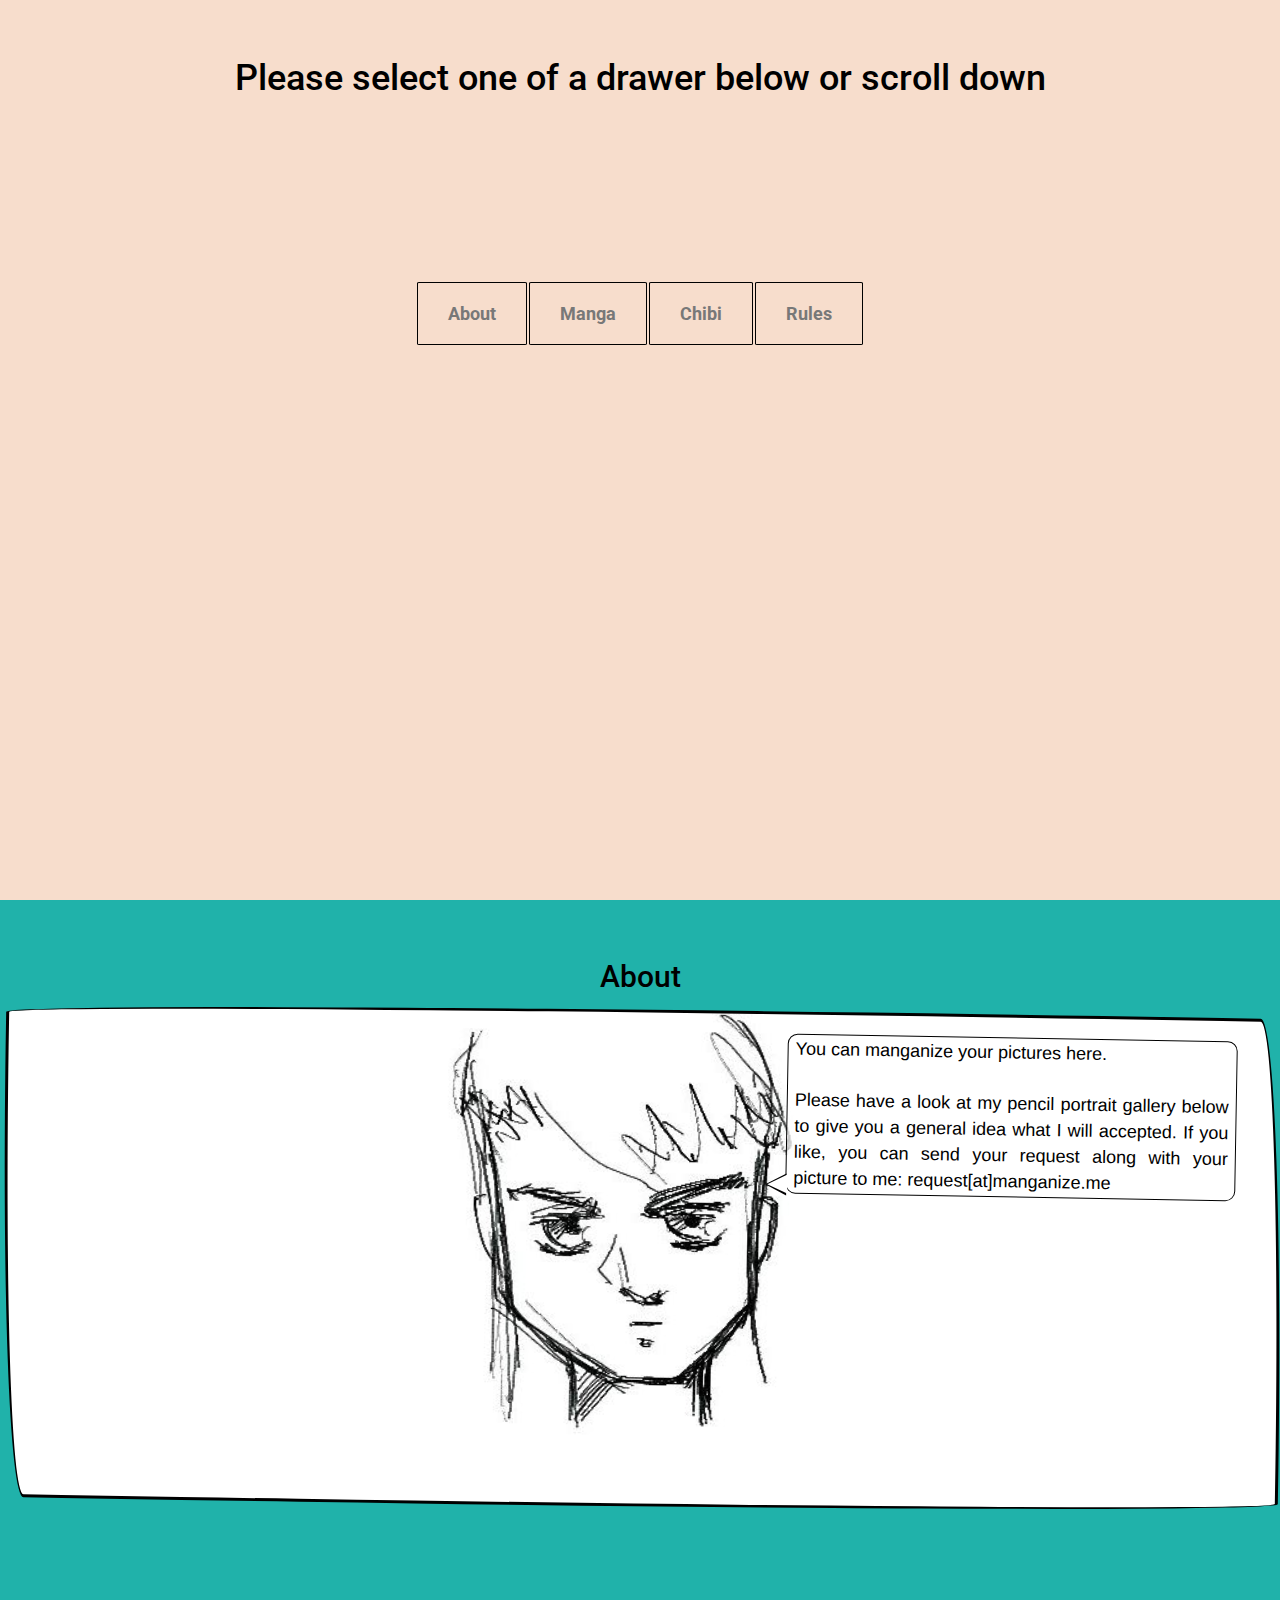
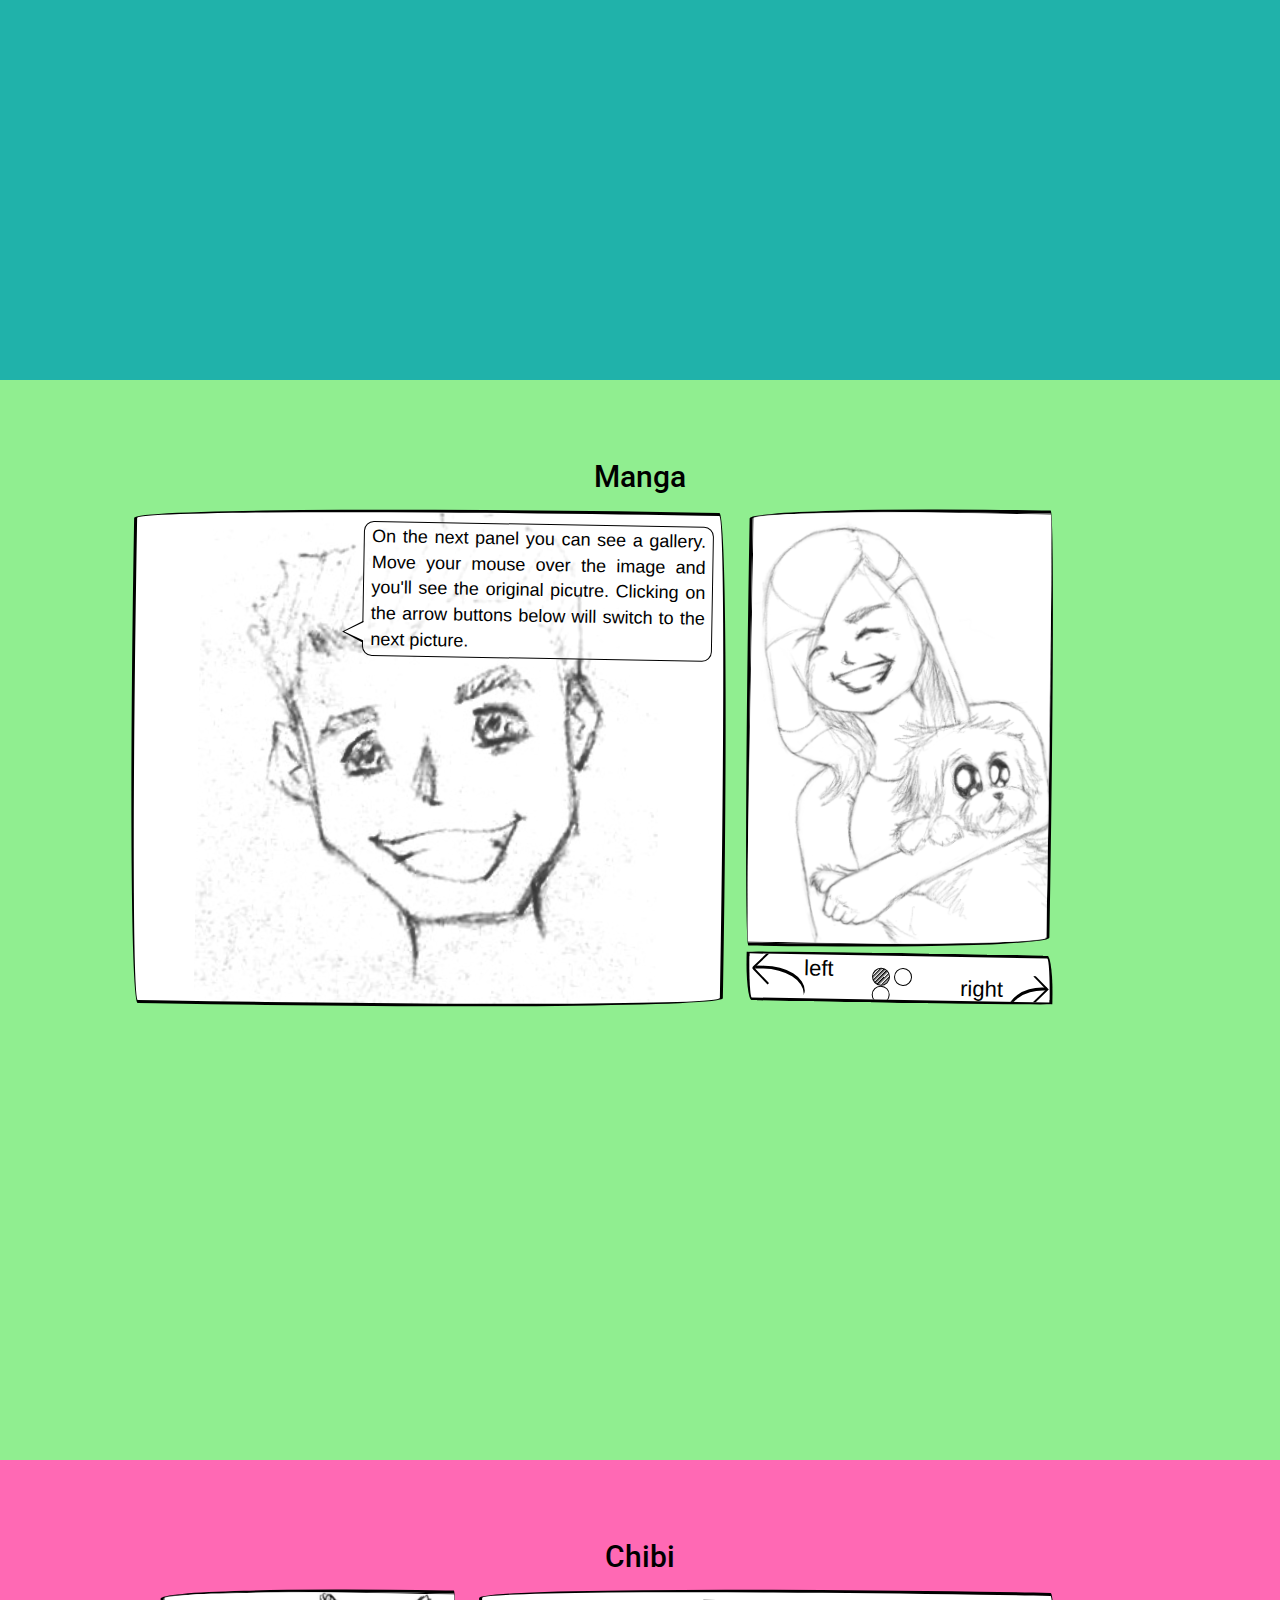
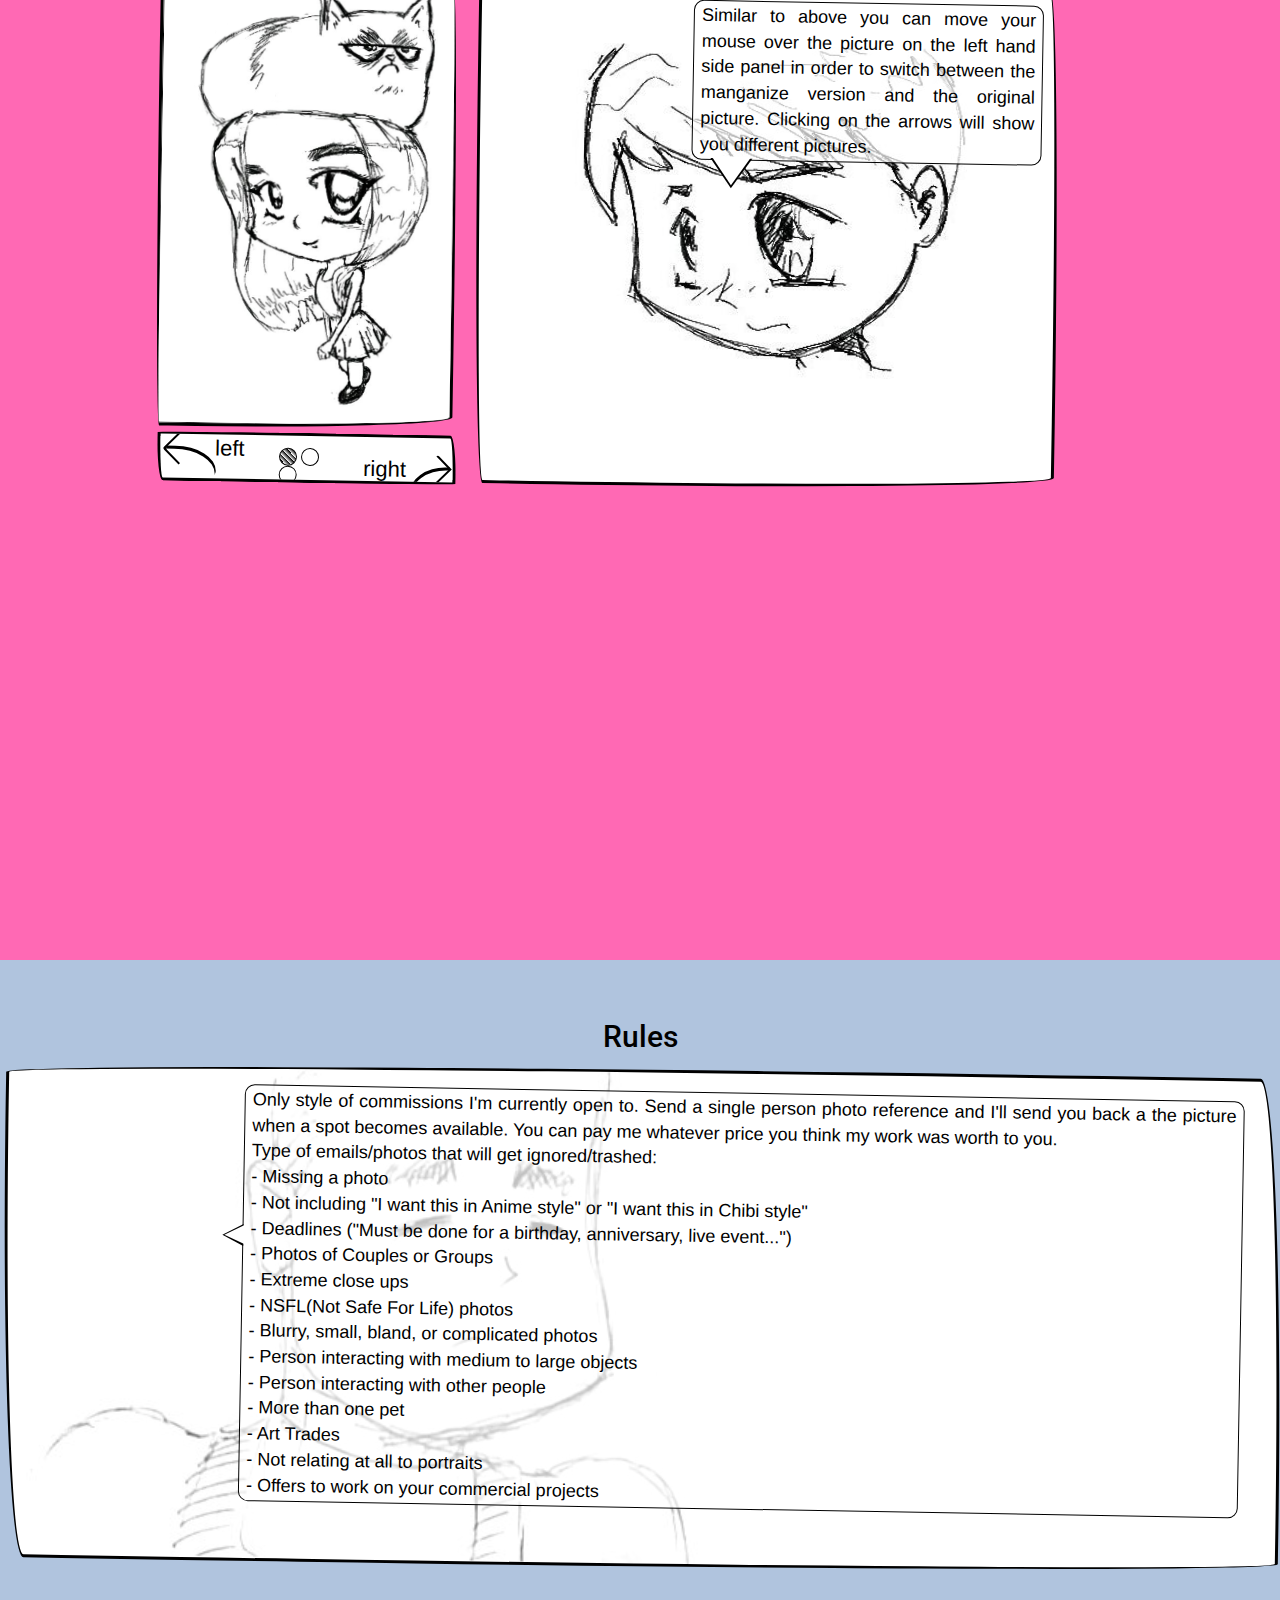
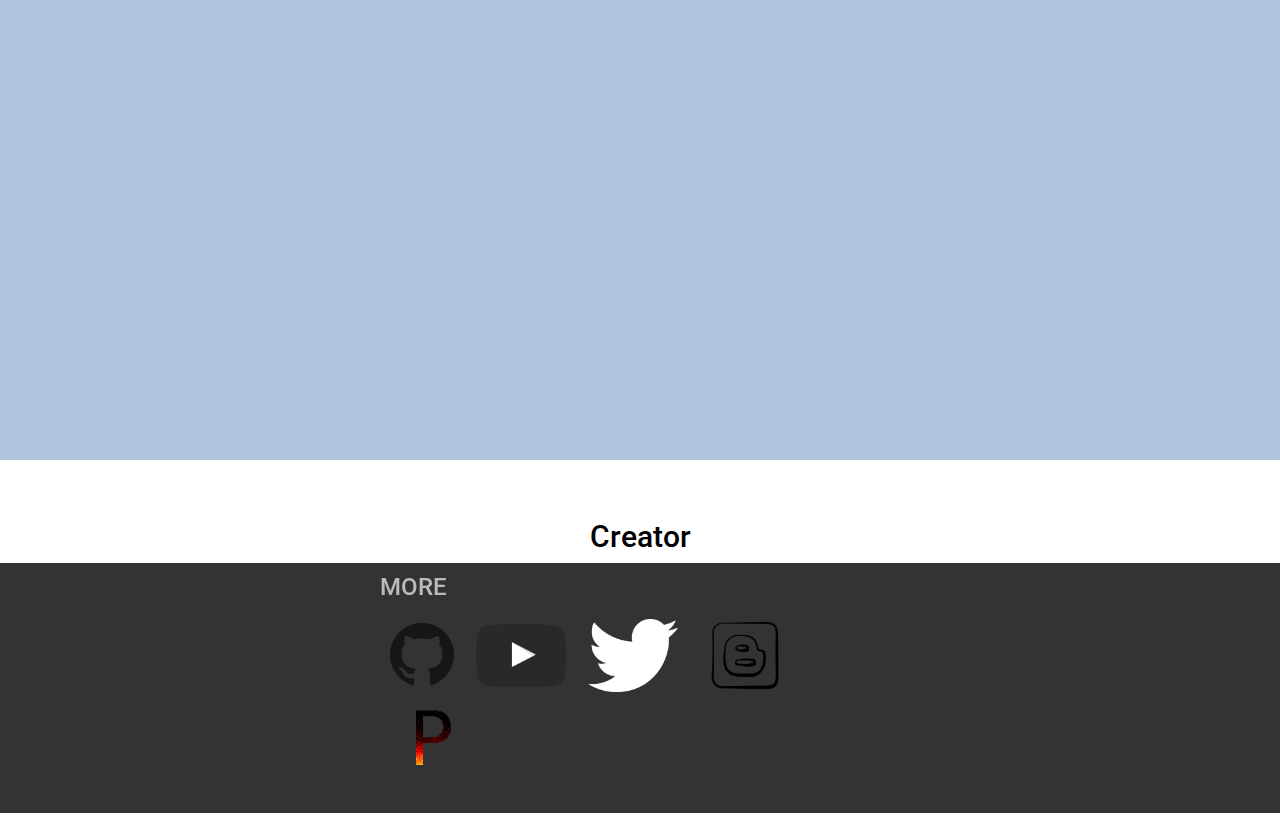
==== commit 880709cd: "stuffs" ====
--- a/index.html
+++ b/index.html
@@ -166,8 +166,8 @@
 							<br />
 						Type of emails/photos that will get ignored/trashed:
 							<br />
-    							-Missing a photo<br />
-    							-Not including "I want this in Anime style" or "I want this in Chibi style"<br />
+    							- Missing a photo<br />
+    							- Not including "I want this in Anime style" or "I want this in Chibi style"<br />
     							- Deadlines ("Must be done for a birthday, anniversary, live event...")<br />
     							- Photos of Couples or Groups<br />
     							- Extreme close ups<br />
@@ -242,32 +242,32 @@
 <script src="JS/scrolling.js"></script>
 <script src="JS/action.js"></script>
 <script src="JS/gallery.js"></script>
-<script async src="//pagead2.googlesyndication.com/pagead/js/adsbygoogle.js"></script>
-<!-- MM1 -->
-<ins class="adsbygoogle"
-     style="display:inline-block;width:300px;height:250px"
-     data-ad-client="ca-pub-7937711919139168"
-     data-ad-slot="7018381738"></ins>
-<script>
-(adsbygoogle = window.adsbygoogle || []).push({});
-</script>
-<script async src="//pagead2.googlesyndication.com/pagead/js/adsbygoogle.js"></script>
-<!-- MM2 -->
-<ins class="adsbygoogle"
-     style="display:inline-block;width:300px;height:250px"
-     data-ad-client="ca-pub-7937711919139168"
-     data-ad-slot="3925314539"></ins>
-<script>
-(adsbygoogle = window.adsbygoogle || []).push({});
-</script>
-<script async src="//pagead2.googlesyndication.com/pagead/js/adsbygoogle.js"></script>
-<!-- MM3 -->
-<ins class="adsbygoogle"
-     style="display:inline-block;width:300px;height:250px"
-     data-ad-client="ca-pub-7937711919139168"
-     data-ad-slot="5402047738"></ins>
-<script>
-(adsbygoogle = window.adsbygoogle || []).push({});
+<script async src="//pagead2.googlesyndication.com/pagead/js/adsbygoogle.js"></script>
+<!-- MM1 -->
+<ins class="adsbygoogle"
+     style="display:inline-block;width:300px;height:250px"
+     data-ad-client="ca-pub-7937711919139168"
+     data-ad-slot="7018381738"></ins>
+<script>
+(adsbygoogle = window.adsbygoogle || []).push({});
+</script>
+<script async src="//pagead2.googlesyndication.com/pagead/js/adsbygoogle.js"></script>
+<!-- MM2 -->
+<ins class="adsbygoogle"
+     style="display:inline-block;width:300px;height:250px"
+     data-ad-client="ca-pub-7937711919139168"
+     data-ad-slot="3925314539"></ins>
+<script>
+(adsbygoogle = window.adsbygoogle || []).push({});
+</script>
+<script async src="//pagead2.googlesyndication.com/pagead/js/adsbygoogle.js"></script>
+<!-- MM3 -->
+<ins class="adsbygoogle"
+     style="display:inline-block;width:300px;height:250px"
+     data-ad-client="ca-pub-7937711919139168"
+     data-ad-slot="5402047738"></ins>
+<script>
+(adsbygoogle = window.adsbygoogle || []).push({});
 </script>
 </body>
-</html>+</html>
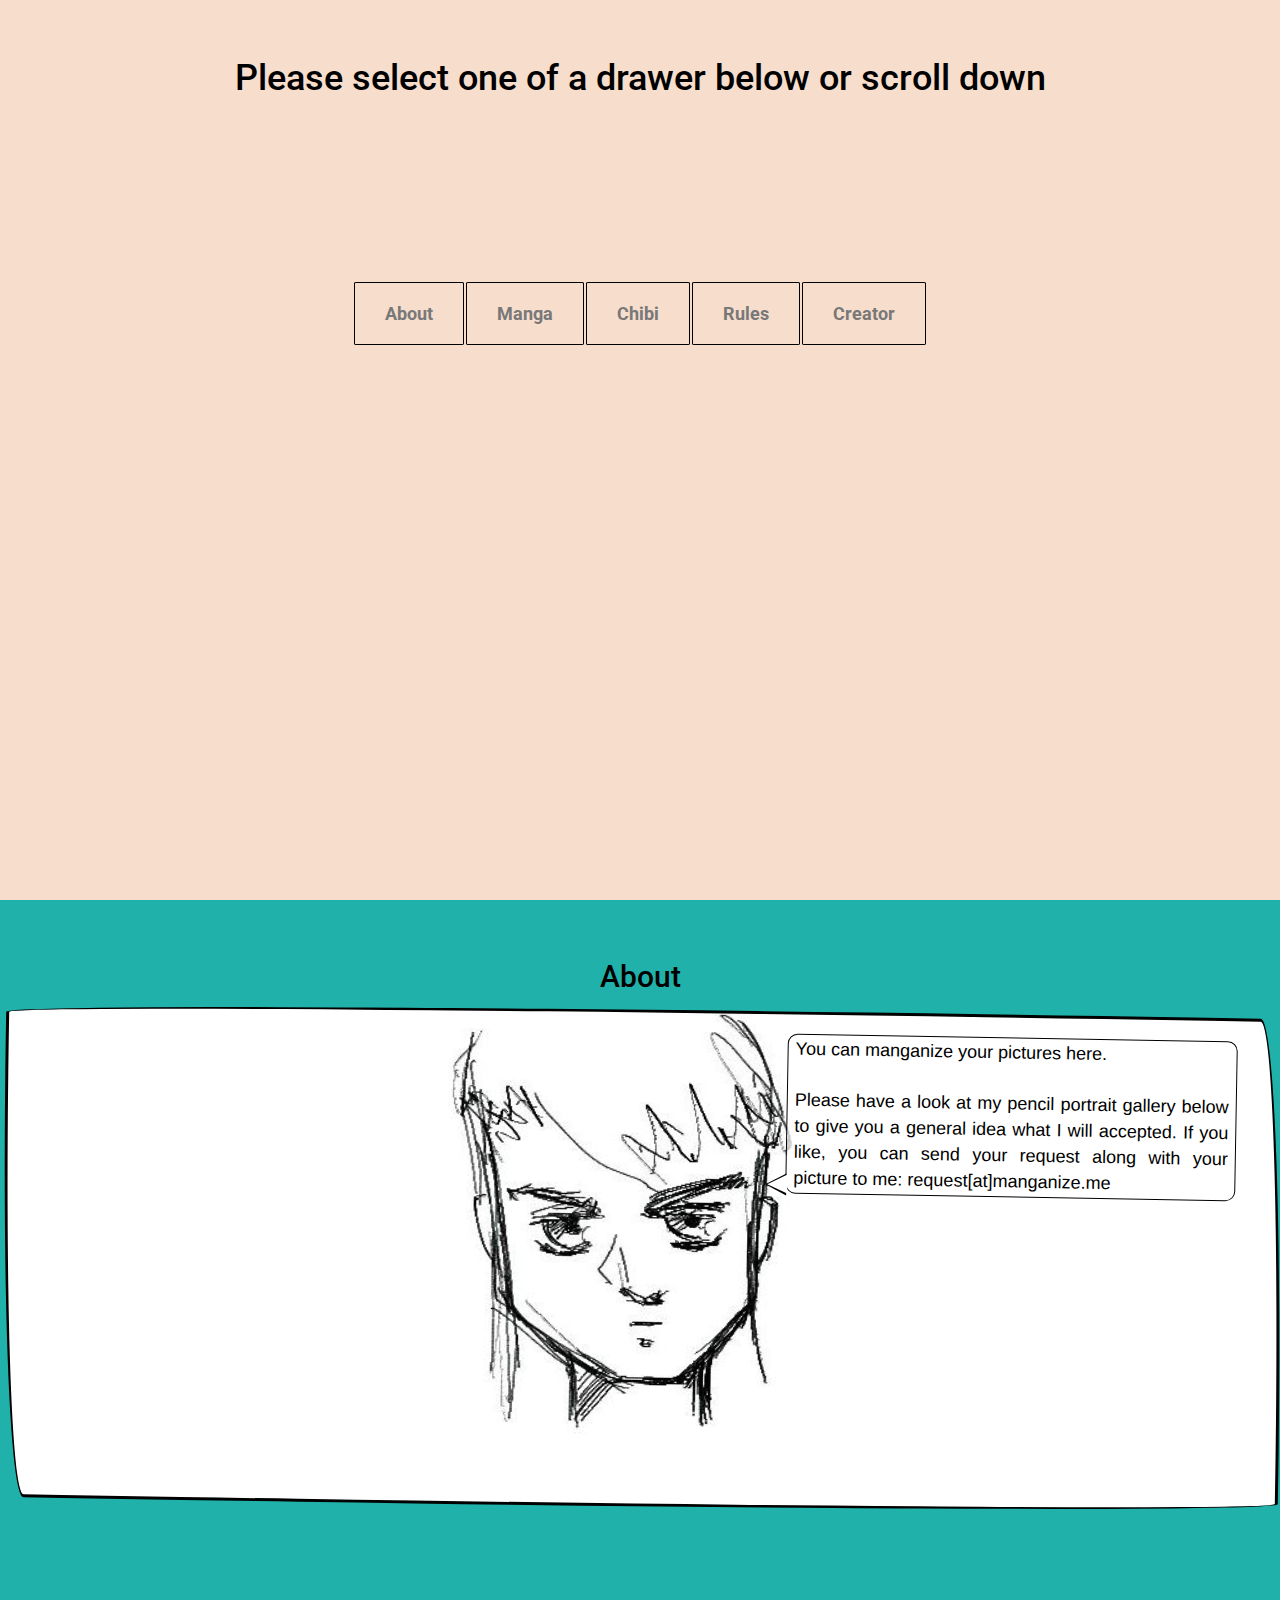
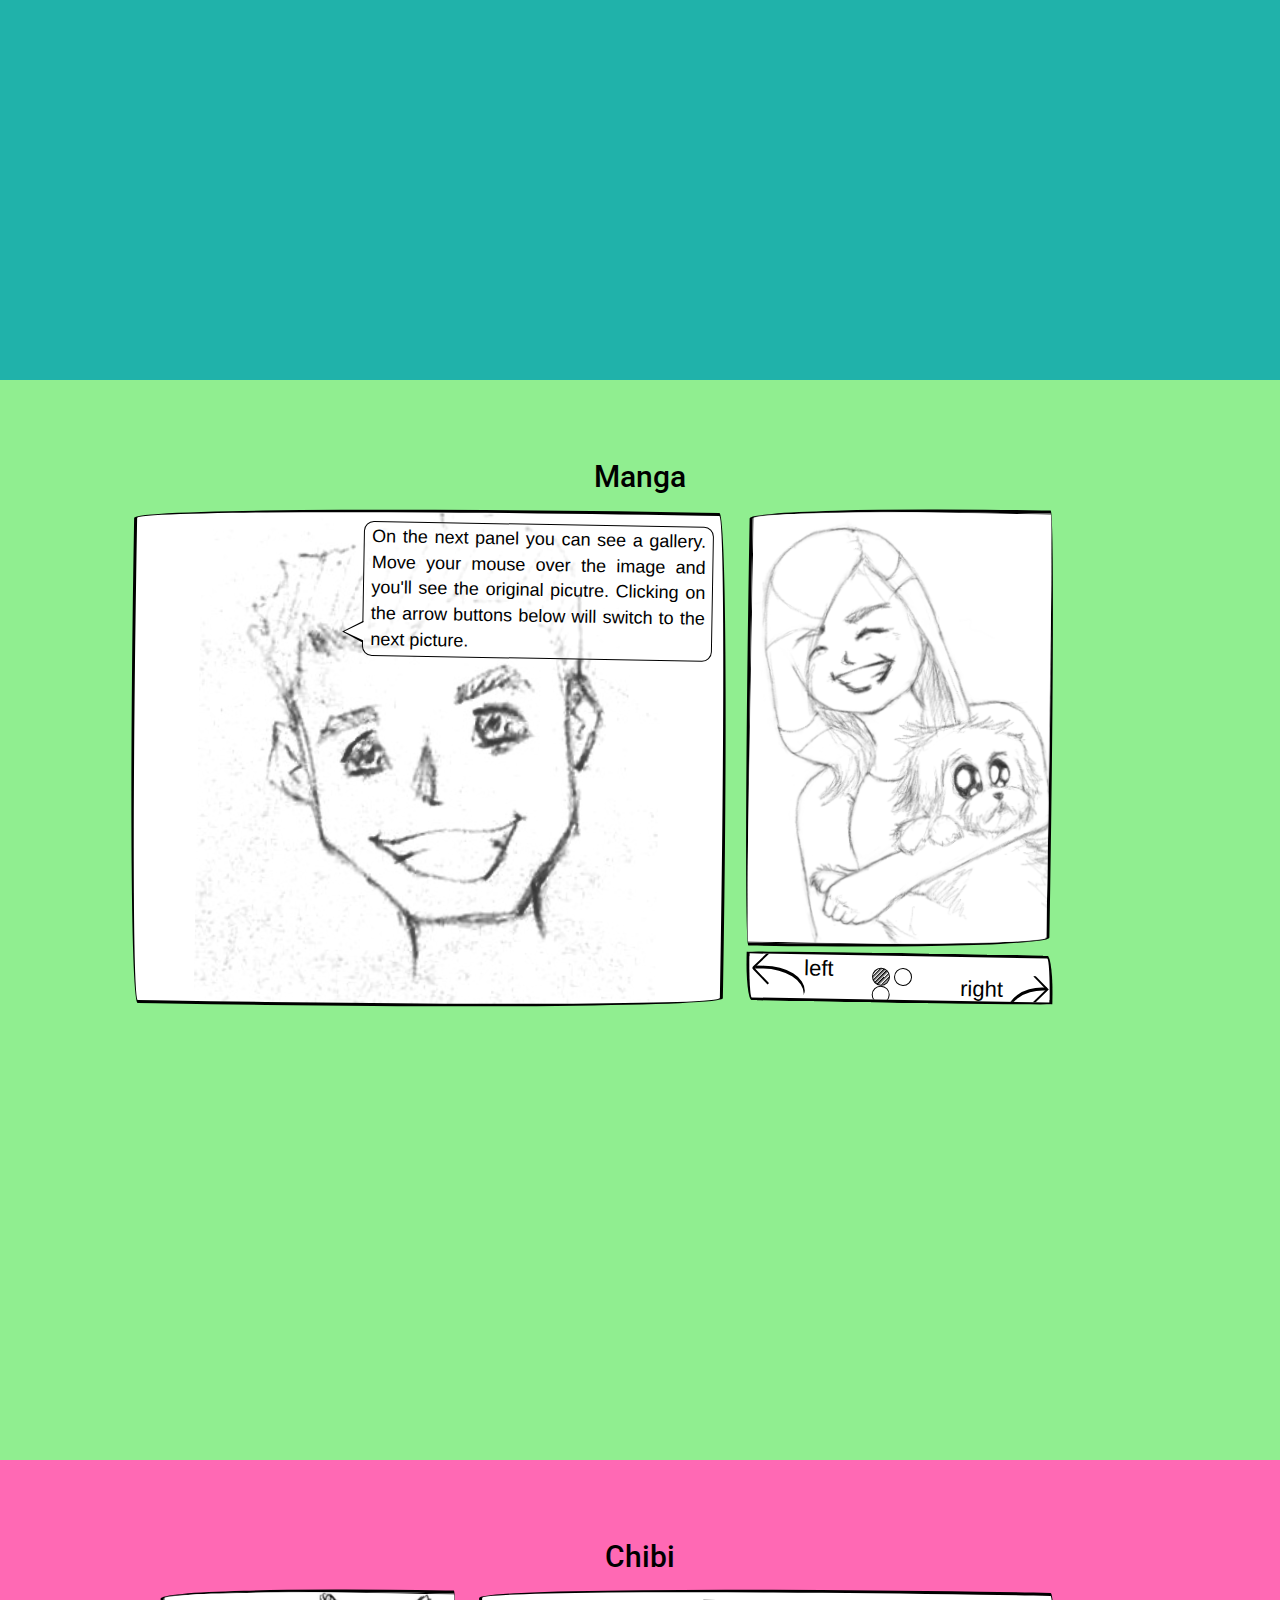
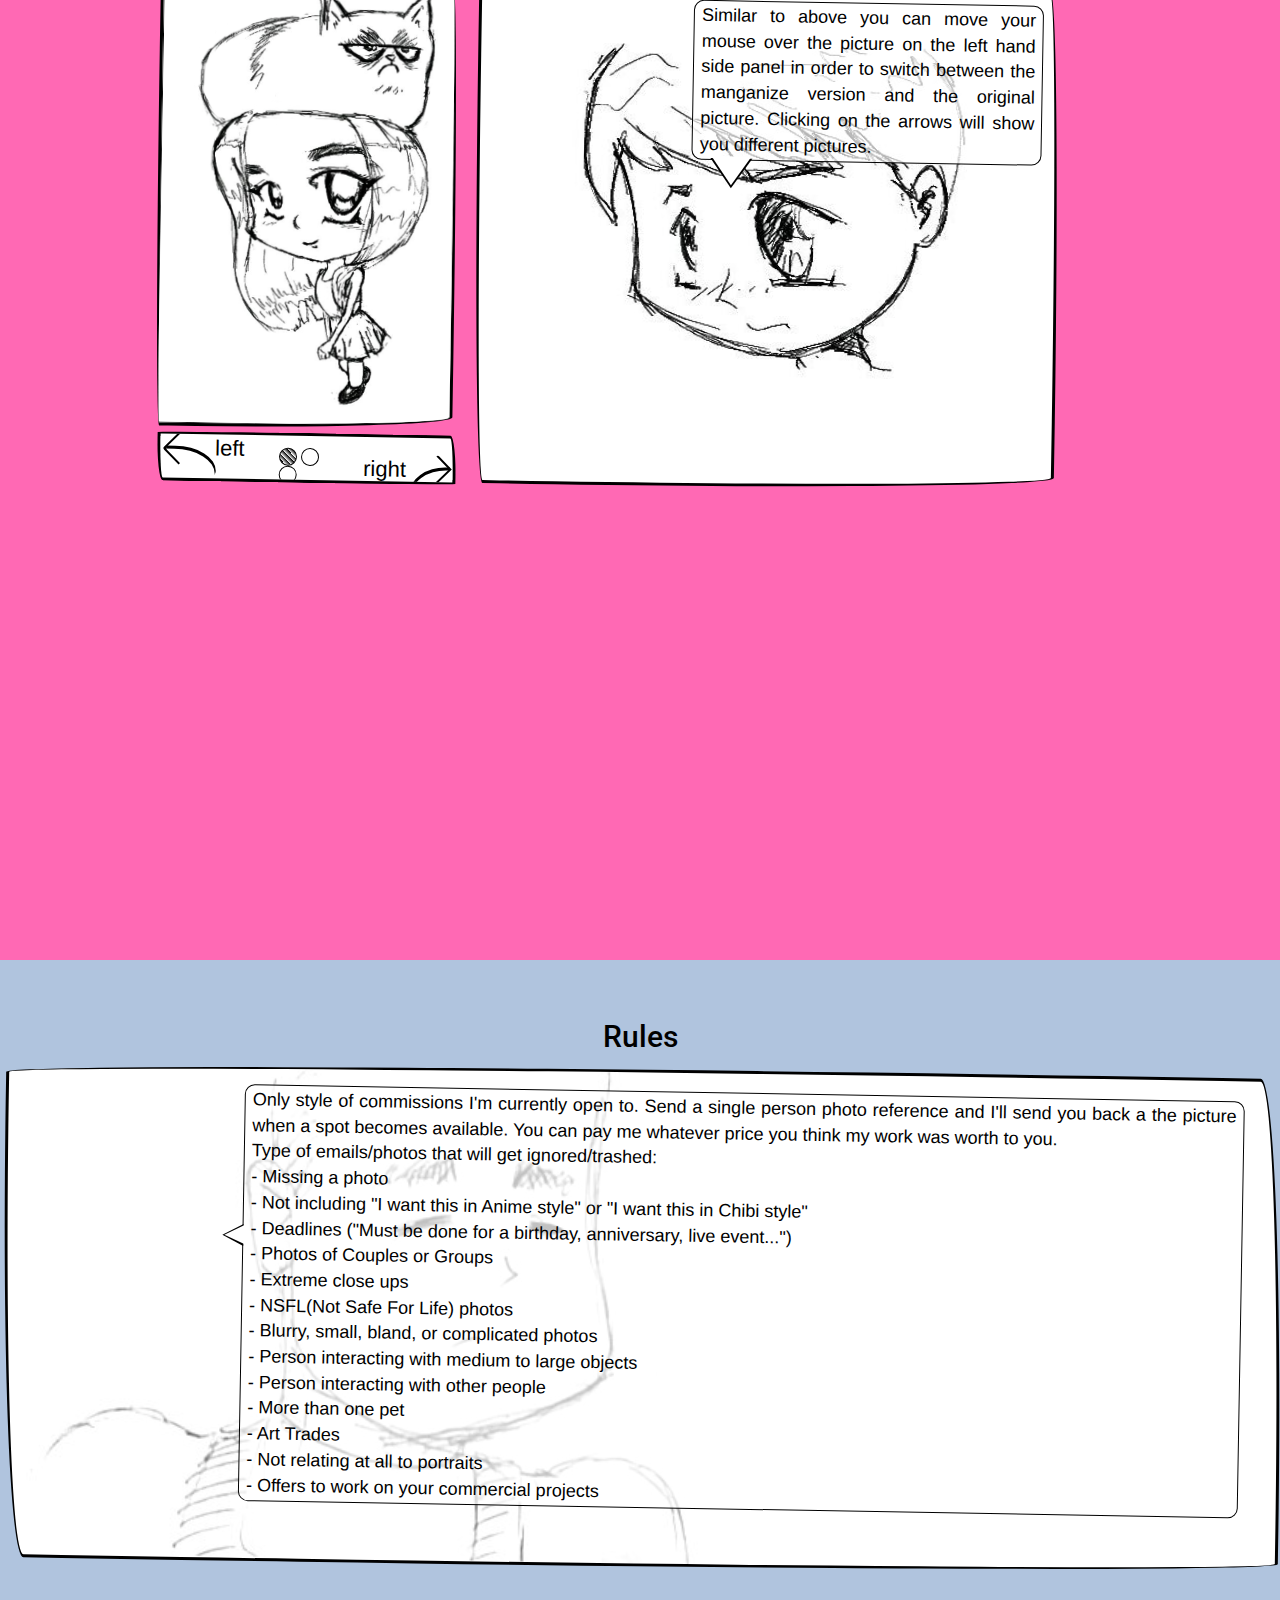
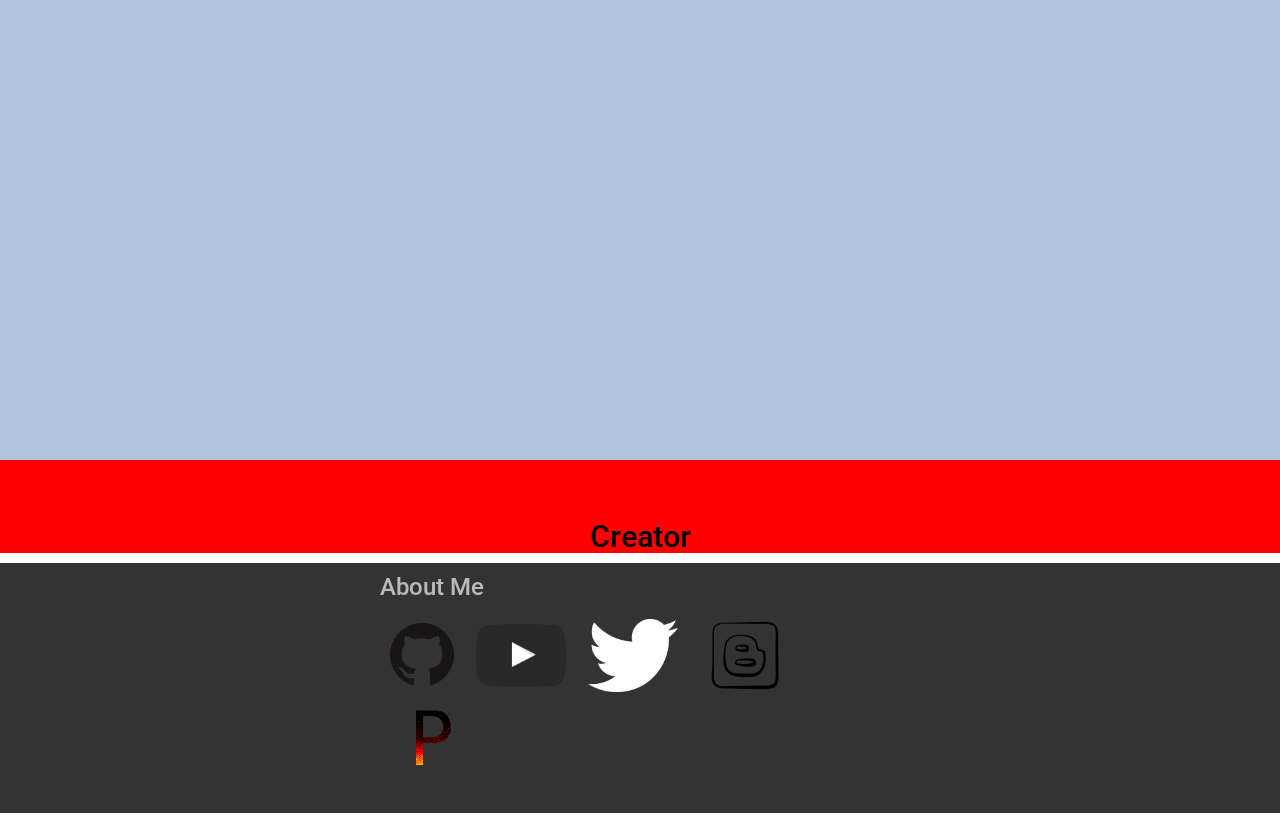
==== commit f6e7212d: "add creator basic" ====
--- a/index.html
+++ b/index.html
@@ -21,6 +21,7 @@
    <a href="#lvl2" class="icon" id="icon2">Manga</a>
    <a href="#lvl3" class="icon" id="icon3">Chibi</a>
    <a href="#lvl4" class="icon" id="icon4">Rules</a>
+   <a href="#lvl5" class="icon" id="icon5">Creator</a>
   </div>
 </div>
 </a>
@@ -211,7 +212,7 @@
 
 <div id="footer">
 	<div class="container">
-  		<h3>MORE</h3>
+  		<h3>About Me</h3>
   		<ul id="social">
   			<!--git hub-->
     		<li>
--- a/CSS/scrolling.css
+++ b/CSS/scrolling.css
@@ -23,6 +23,7 @@
 #icons > a:nth-child(3):hover { color:LightGreen; }
 #icons > a:nth-child(4):hover { color:HotPink; }
 #icons > a:nth-child(5):hover { color:LightSteelBlue; }
+#icons > a:nth-child(5):hover { color:red; }
 
 h1, h2, p { color:#000; }
 h2 { padding-top:60px; }
@@ -79,6 +80,7 @@
 .two, .sel:nth-child(3) { background:LightGreen; }
 .three, .sel:nth-child(4) { background:HotPink; }
 .four, .sel:nth-child(5) { background:LightSteelBlue ; }
+.five, .sel:nth-child(6) { background:red ; }
 
 #menu li.sel a{
 	font-style: strong!important;
